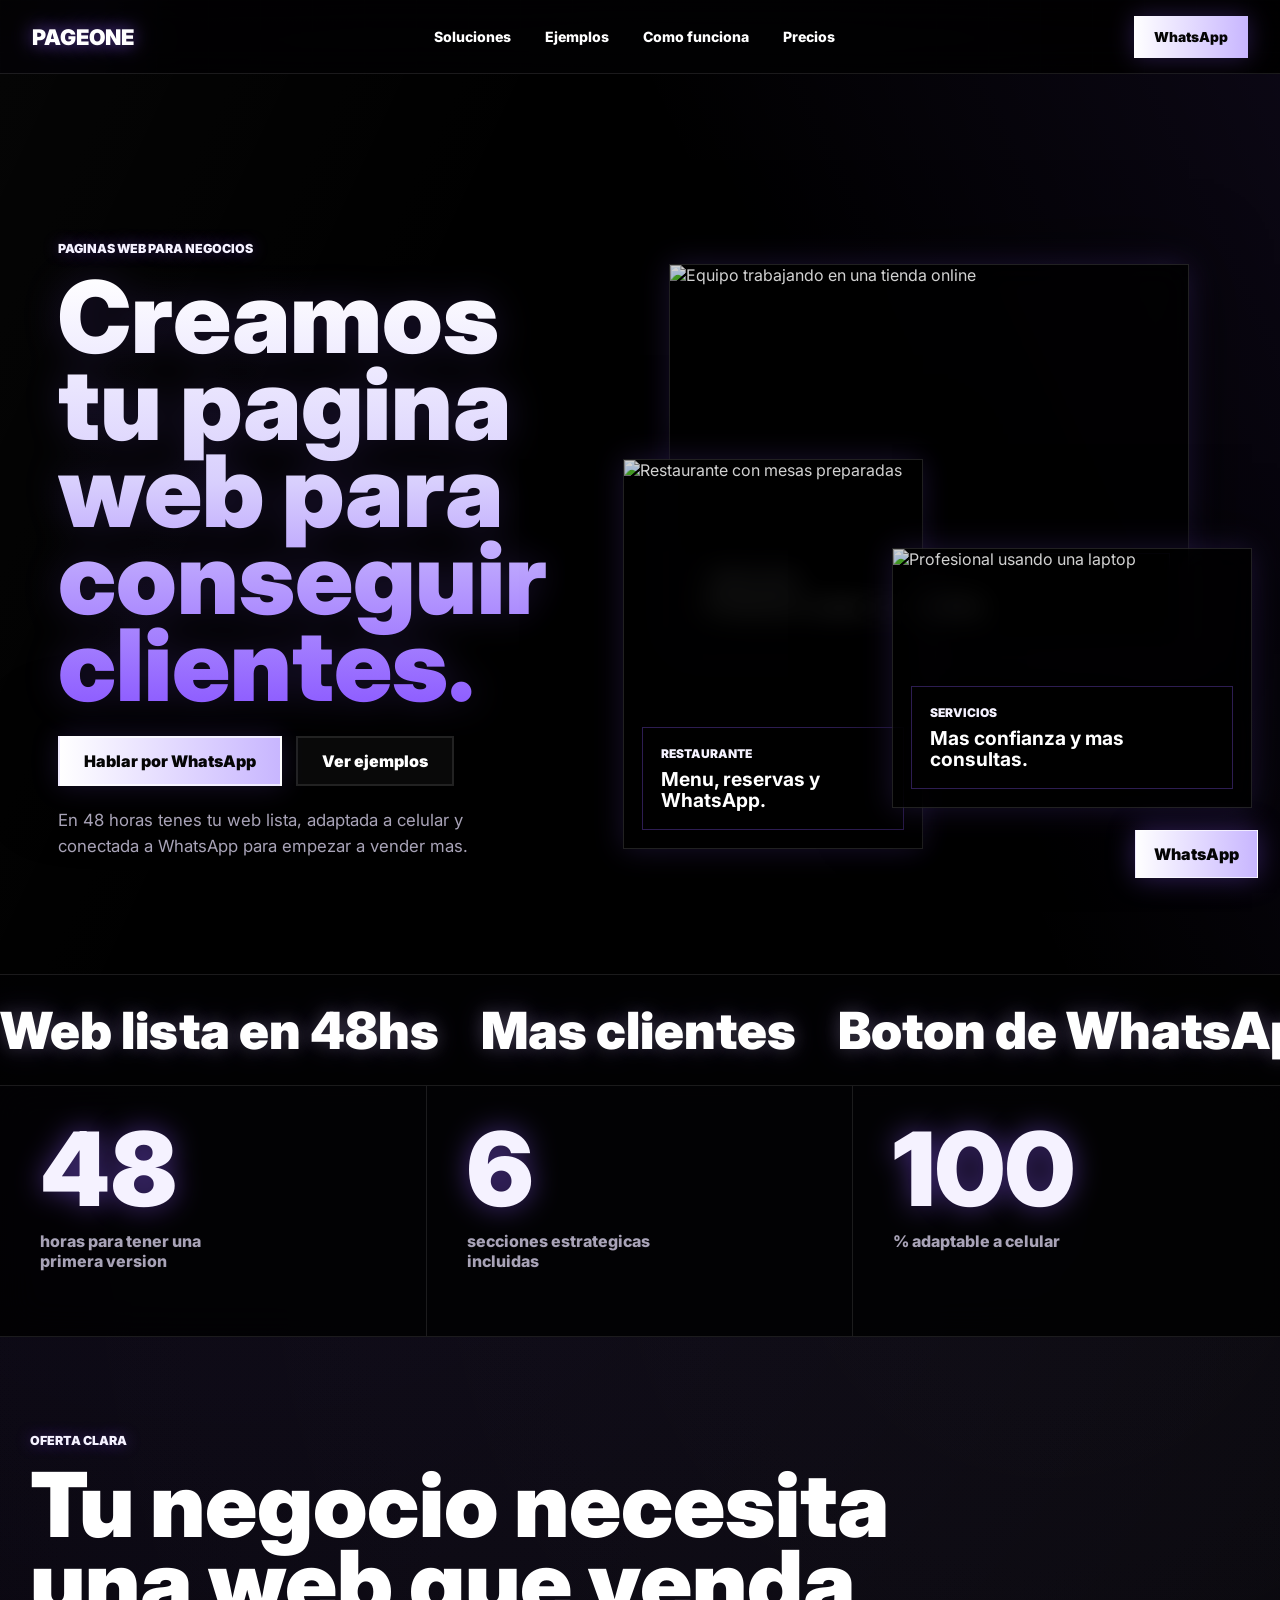
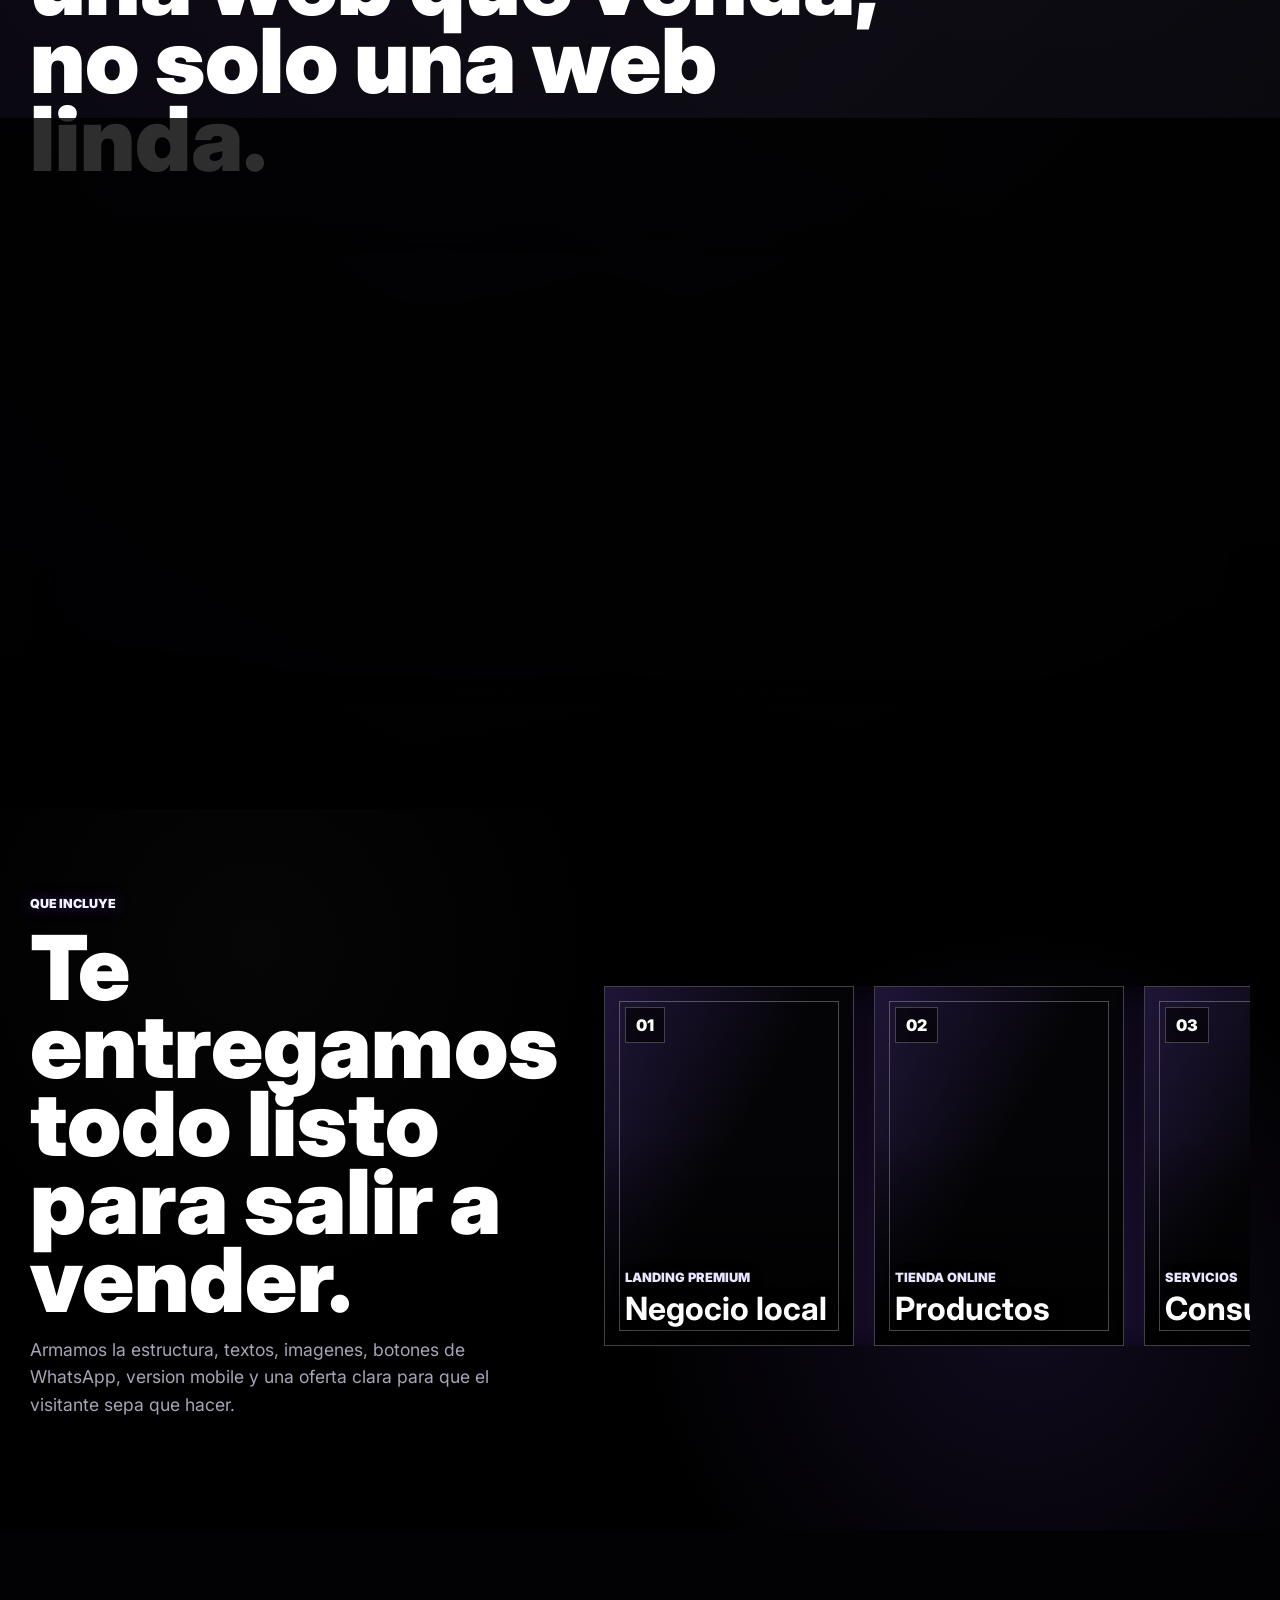
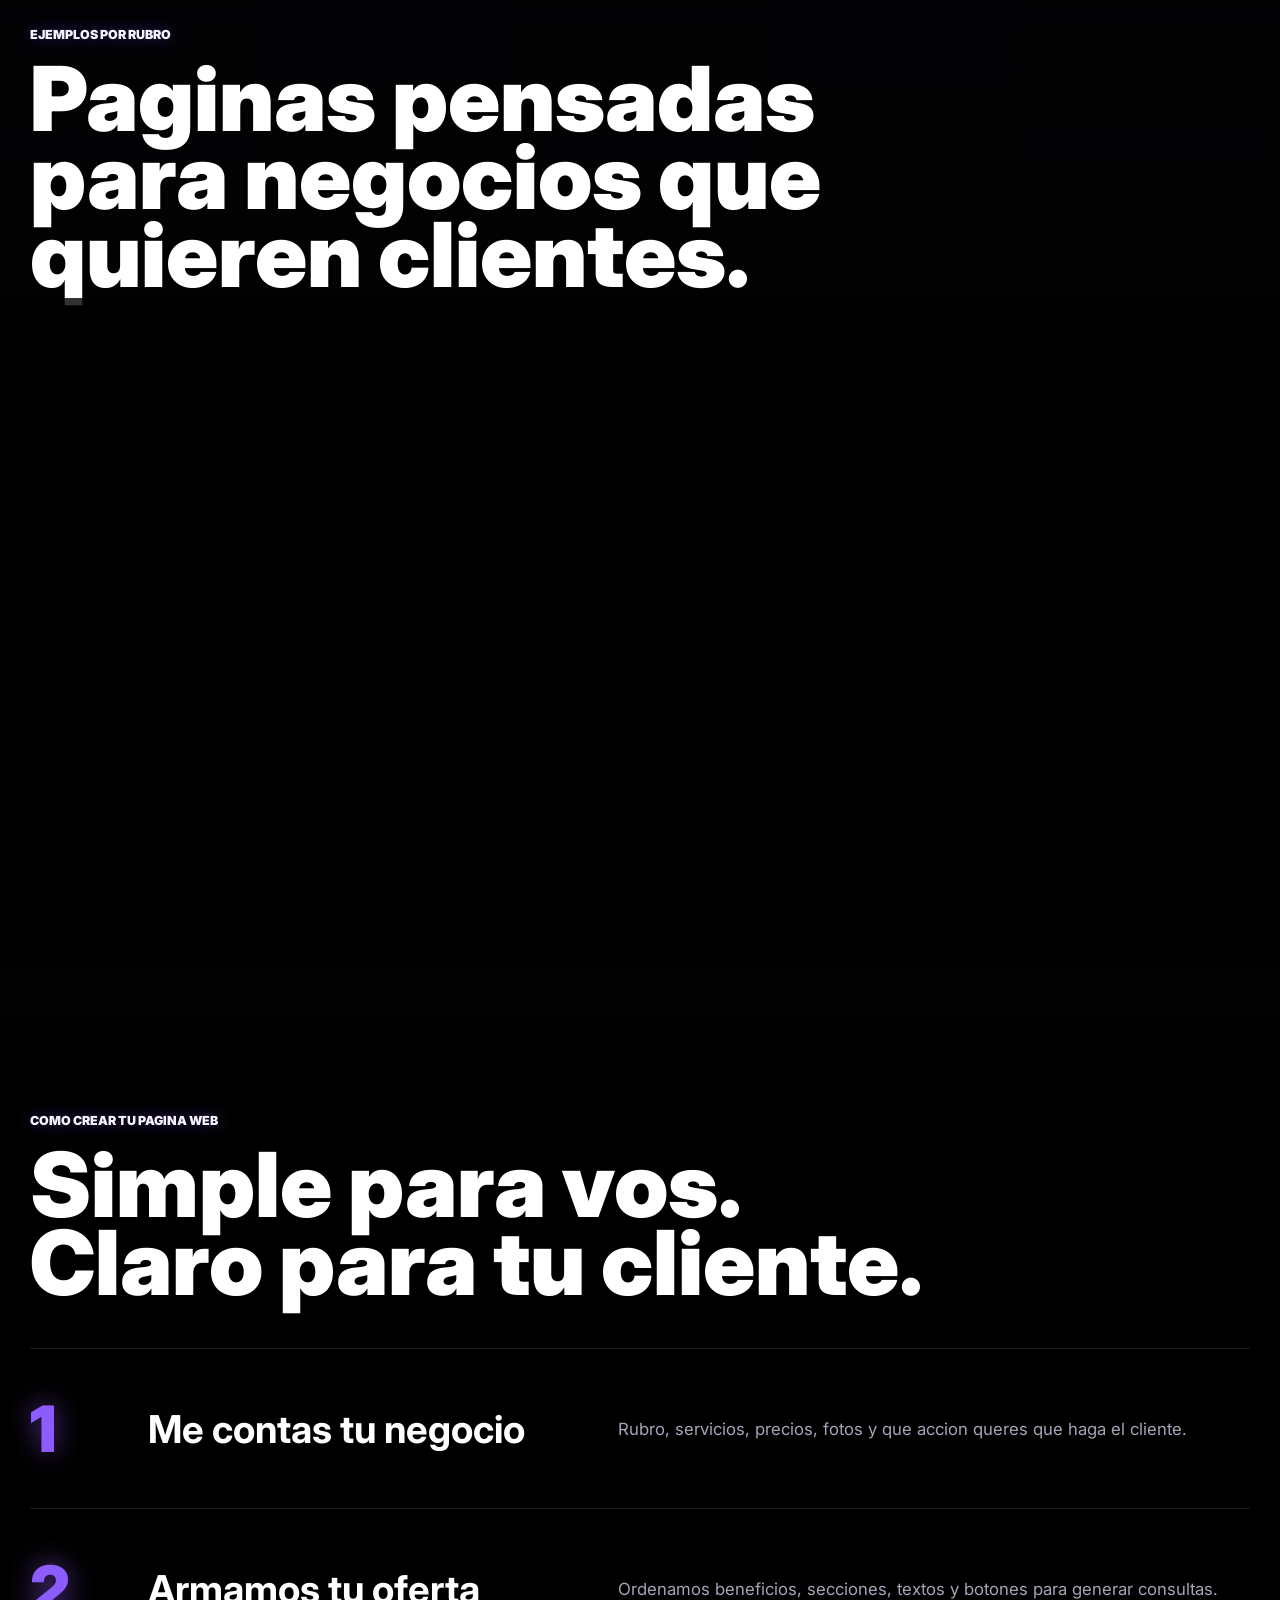
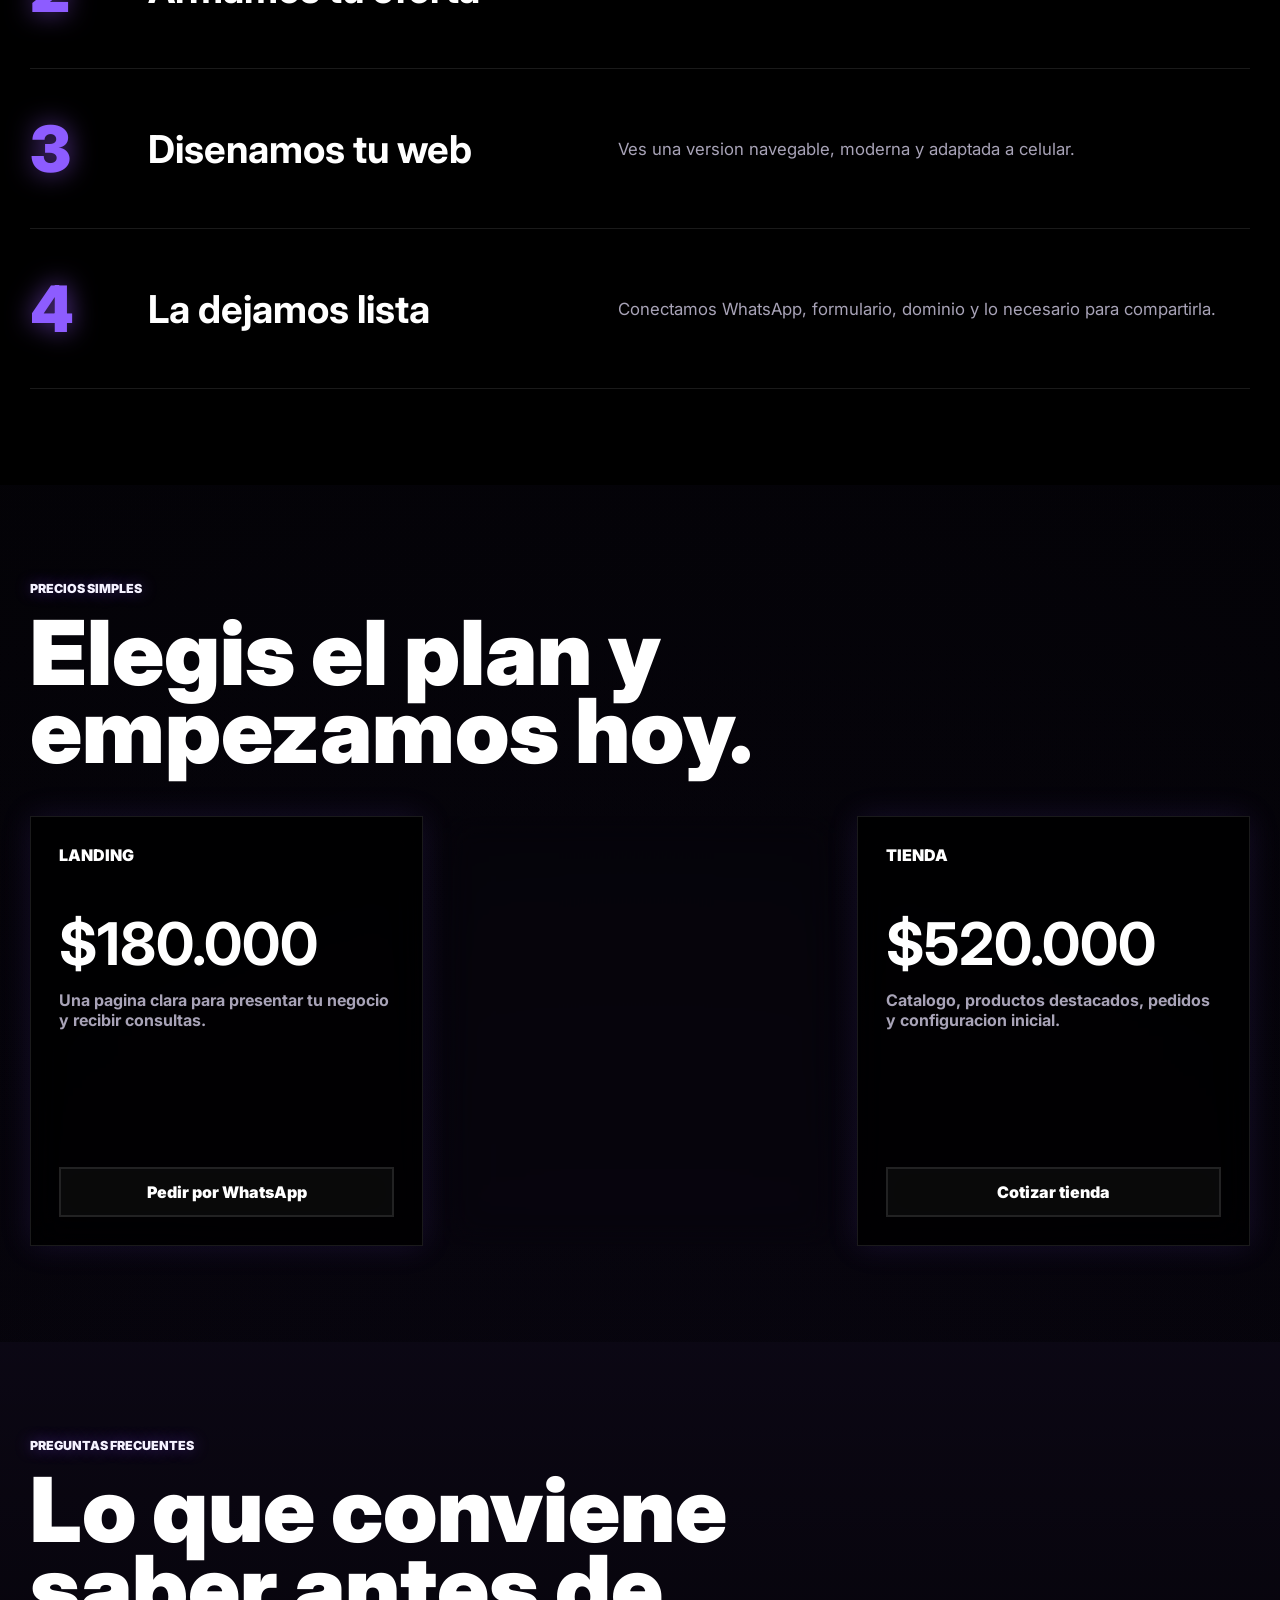
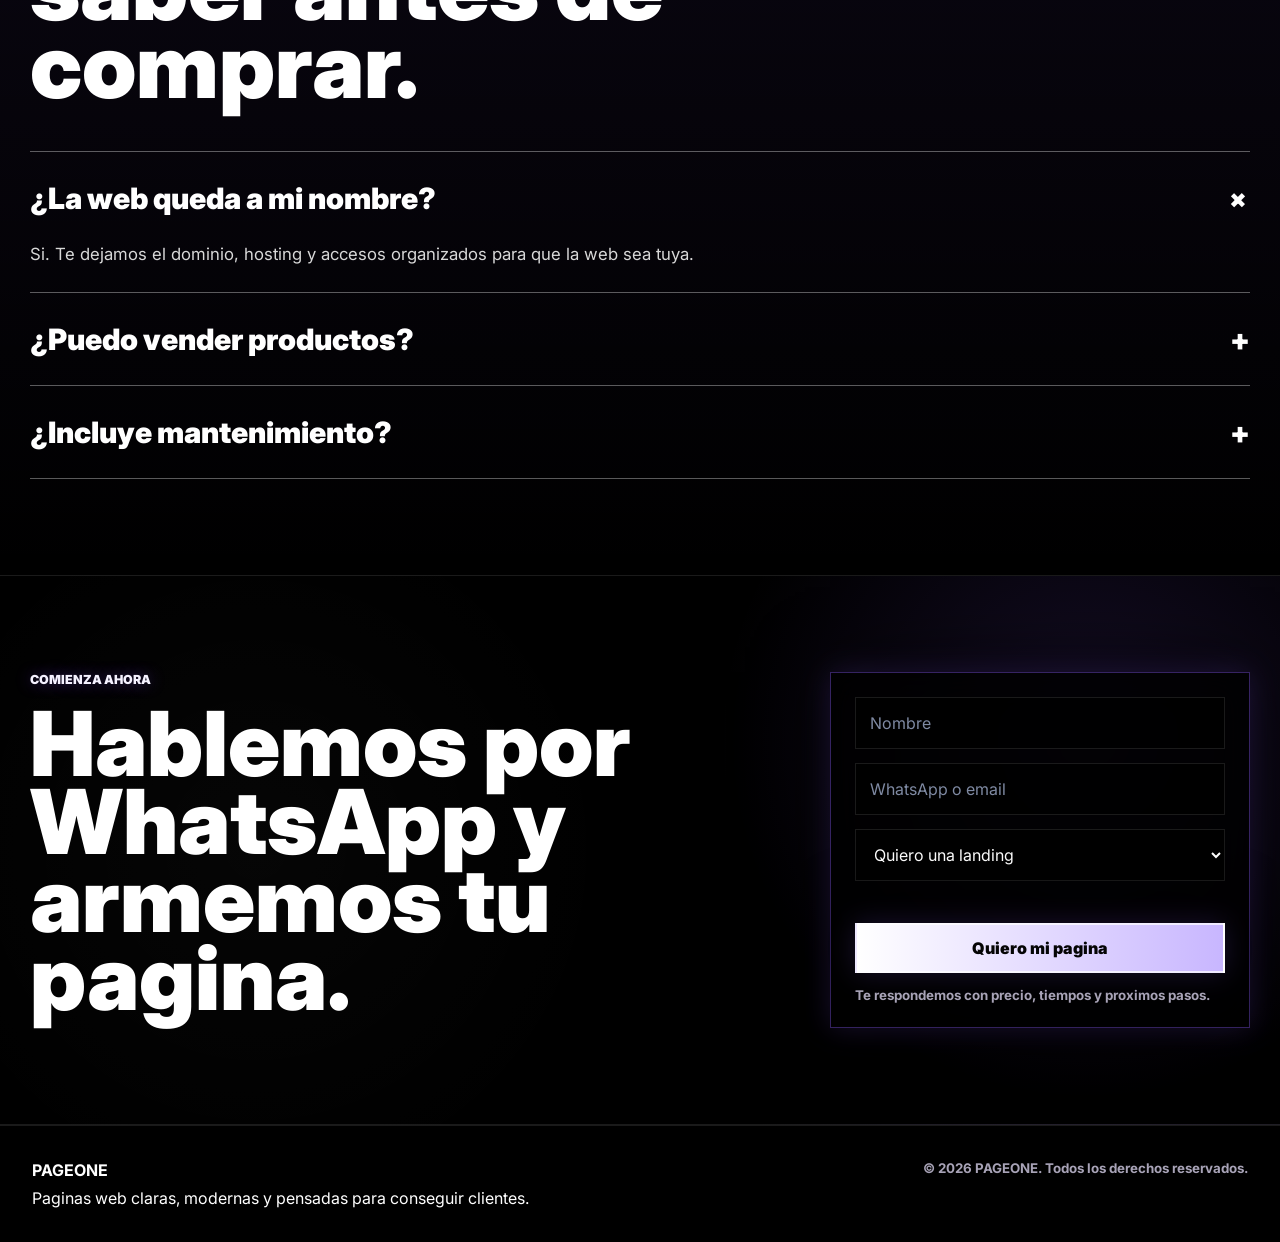
==== index.html @ 4de907ac "cambio a venta" ====
<!DOCTYPE html>
<html lang="es">
<head>
  <meta charset="UTF-8">
  <meta name="viewport" content="width=device-width, initial-scale=1.0">
  <title>PageOne | Compra tu página web</title>
  <meta name="description" content="Compra una página web profesional para tu negocio. Diseño, dominio, tienda online, reservas, SEO y soporte.">
  <link rel="preconnect" href="https://fonts.googleapis.com">
  <link rel="preconnect" href="https://fonts.gstatic.com" crossorigin>
  <link href="https://fonts.googleapis.com/css2?family=Inter:wght@400;500;600;700;800;900&display=swap" rel="stylesheet">
  <link rel="stylesheet" href="styles.css">
</head>
<body>
  <header class="topbar">
    <a class="brand" href="#inicio" aria-label="PageOne inicio">PAGEONE</a>
    <button class="menu-btn" type="button" aria-label="Abrir menu" aria-expanded="false">
      <span></span>
      <span></span>
    </button>
    <nav class="nav-menu" data-menu aria-label="Navegacion principal">
      <a href="#negocio">Soluciones</a>
      <a href="#plantillas">Ejemplos</a>
      <a href="#pasos">Como funciona</a>
      <a href="#precios">Precios</a>
    </nav>
    <a class="top-cta" href="#comprar">WhatsApp</a>
  </header>

  <main id="inicio">
    <section class="hero">
      <div class="hero-copy reveal">
        <p class="small-label">Paginas web para negocios</p>
        <h1>Creamos tu pagina web para conseguir clientes.</h1>
        <div class="hero-actions">
          <a class="button dark" href="#comprar">Hablar por WhatsApp</a>
          <a class="button light" href="#plantillas">Ver ejemplos</a>
        </div>
        <p class="microcopy">En 48 horas tenes tu web lista, adaptada a celular y conectada a WhatsApp para empezar a vender mas.</p>
      </div>

      <div class="hero-stage" aria-label="Ejemplos animados de paginas web">
        <div class="site-card site-card-a float-slow">
          <img src="https://images.unsplash.com/photo-1556761175-b413da4baf72?auto=format&fit=crop&w=900&q=80" alt="Equipo trabajando en una tienda online">
          <div class="site-overlay">
            <span>Tienda online</span>
            <strong>Productos, pagos y consultas.</strong>
          </div>
        </div>
        <div class="site-card site-card-b float-fast">
          <img src="https://images.unsplash.com/photo-1517248135467-4c7edcad34c4?auto=format&fit=crop&w=900&q=80" alt="Restaurante con mesas preparadas">
          <div class="site-overlay">
            <span>Restaurante</span>
            <strong>Menu, reservas y WhatsApp.</strong>
          </div>
        </div>
        <div class="site-card site-card-c float-mid">
          <img src="https://images.unsplash.com/photo-1573497491208-6b1acb260507?auto=format&fit=crop&w=900&q=80" alt="Profesional usando una laptop">
          <div class="site-overlay">
            <span>Servicios</span>
            <strong>Mas confianza y mas consultas.</strong>
          </div>
        </div>
      </div>
    </section>

    <section class="ticker" aria-label="Beneficios">
      <div class="ticker-track">
        <span>Web lista en 48hs</span>
        <span>Mas clientes</span>
        <span>Boton de WhatsApp</span>
        <span>WhatsApp integrado</span>
        <span>Adaptada a celular</span>
        <span>Sin complicaciones</span>
        <span>Web lista en 48hs</span>
        <span>Mas clientes</span>
        <span>Boton de WhatsApp</span>
        <span>Adaptada a celular</span>
      </div>
    </section>

    <section class="stats">
      <article class="reveal">
        <strong data-count="48">0</strong><span>horas para tener una primera version</span>
      </article>
      <article class="reveal">
        <strong data-count="6">0</strong><span>secciones estrategicas incluidas</span>
      </article>
      <article class="reveal">
        <strong data-count="100">0</strong><span>% adaptable a celular</span>
      </article>
    </section>

    <section class="business" id="negocio">
      <div class="section-title reveal">
        <p class="small-label">Oferta clara</p>
        <h2>Tu negocio necesita una web que venda, no solo una web linda.</h2>
      </div>

      <div class="business-layout">
        <div class="business-tabs reveal" role="tablist" aria-label="Tipos de paginas">
          <button class="active" type="button" data-tab="servicios">Mas consultas</button>
          <button type="button" data-tab="tienda">Vender online</button>
          <button type="button" data-tab="reservas">Tomar reservas</button>
          <button type="button" data-tab="portfolio">Mostrar trabajos</button>
          <button type="button" data-tab="blog">Generar confianza</button>
        </div>

        <article class="business-panel reveal" data-panel>
          <p class="panel-kicker">Mas consultas</p>
          <h3>Mostra lo que haces y lleva a tus clientes directo a WhatsApp.</h3>
          <p>Ideal para negocios locales, profesionales, estetica, servicios, cursos, tecnicos y marcas personales.</p>
          <a href="#comprar">Pedir mi pagina</a>
        </article>
      </div>
    </section>

    <section class="ai-block" id="plantillas">
      <div class="ai-copy reveal">
        <p class="small-label">Que incluye</p>
        <h2>Te entregamos todo listo para salir a vender.</h2>
        <p>Armamos la estructura, textos, imagenes, botones de WhatsApp, version mobile y una oferta clara para que el visitante sepa que hacer.</p>
      </div>
      <div class="template-carousel reveal" aria-label="Plantillas web">
        <div class="template-row">
          <article class="template web-a">
            <span>01</span>
            <div class="template-copy">
              <p>Landing premium</p>
              <h3>Negocio local</h3>
            </div>
          </article>
          <article class="template web-b">
            <span>02</span>
            <div class="template-copy">
              <p>Tienda online</p>
              <h3>Productos</h3>
            </div>
          </article>
          <article class="template web-c">
            <span>03</span>
            <div class="template-copy">
              <p>Servicios</p>
              <h3>Consultas</h3>
            </div>
          </article>
          <article class="template web-d">
            <span>04</span>
            <div class="template-copy">
              <p>Contenido</p>
              <h3>Confianza</h3>
            </div>
          </article>
        </div>
      </div>
    </section>

    <section class="made">
      <div class="section-title reveal">
        <p class="small-label">Ejemplos por rubro</p>
        <h2>Paginas pensadas para negocios que quieren clientes.</h2>
      </div>
      <div class="showcase-grid">
        <article class="showcase-card reveal">
          <img src="https://images.unsplash.com/photo-1519501025264-65ba15a82390?auto=format&fit=crop&w=900&q=80" alt="Local comercial para pagina web de negocio">
          <h3>Restaurante</h3>
          <p>Menu, ubicacion, reservas y WhatsApp.</p>
        </article>
        <article class="showcase-card reveal">
          <img src="https://images.unsplash.com/photo-1599351431202-1e0f0137899a?auto=format&fit=crop&w=900&q=80" alt="Barberia para pagina web de servicios">
          <h3>Barberia</h3>
          <p>Turnos, precios, trabajos y contacto directo.</p>
        </article>
        <article class="showcase-card reveal">
          <img src="https://images.unsplash.com/photo-1472851294608-062f824d29cc?auto=format&fit=crop&w=900&q=80" alt="Tienda online con productos">
          <h3>Tienda</h3>
          <p>Catalogo, productos destacados y pedidos.</p>
        </article>
      </div>
    </section>

    <section class="steps" id="pasos">
      <div class="section-title reveal">
        <p class="small-label">Como crear tu pagina web</p>
        <h2>Simple para vos. Claro para tu cliente.</h2>
      </div>
      <ol class="step-list">
        <li class="reveal">
          <span>1</span>
          <h3>Me contas tu negocio</h3>
          <p>Rubro, servicios, precios, fotos y que accion queres que haga el cliente.</p>
        </li>
        <li class="reveal">
          <span>2</span>
          <h3>Armamos tu oferta</h3>
          <p>Ordenamos beneficios, secciones, textos y botones para generar consultas.</p>
        </li>
        <li class="reveal">
          <span>3</span>
          <h3>Disenamos tu web</h3>
          <p>Ves una version navegable, moderna y adaptada a celular.</p>
        </li>
        <li class="reveal">
          <span>4</span>
          <h3>La dejamos lista</h3>
          <p>Conectamos WhatsApp, formulario, dominio y lo necesario para compartirla.</p>
        </li>
      </ol>
    </section>

    <section class="pricing" id="precios">
      <div class="section-title reveal">
        <p class="small-label">Precios simples</p>
        <h2>Elegis el plan y empezamos hoy.</h2>
      </div>
      <div class="price-grid">
        <article class="price-card reveal">
          <p>Landing</p>
          <h3>$180.000</h3>
          <span>Una pagina clara para presentar tu negocio y recibir consultas.</span>
          <a class="button light" href="#comprar">Pedir por WhatsApp</a>
        </article>
        <article class="price-card featured reveal">
          <p>Profesional</p>
          <h3>$320.000</h3>
          <span>Web completa para vender servicios, mostrar confianza y captar clientes.</span>
          <a class="button dark" href="#comprar">Quiero esta</a>
        </article>
        <article class="price-card reveal">
          <p>Tienda</p>
          <h3>$520.000</h3>
          <span>Catalogo, productos destacados, pedidos y configuracion inicial.</span>
          <a class="button light" href="#comprar">Cotizar tienda</a>
        </article>
      </div>
    </section>

    <section class="faq">
      <div class="section-title reveal">
        <p class="small-label">Preguntas frecuentes</p>
        <h2>Lo que conviene saber antes de comprar.</h2>
      </div>
      <div class="faq-list reveal">
        <article class="faq-item open">
          <button type="button" aria-expanded="true">¿La web queda a mi nombre?<span>+</span></button>
          <p>Si. Te dejamos el dominio, hosting y accesos organizados para que la web sea tuya.</p>
        </article>
        <article class="faq-item">
          <button type="button" aria-expanded="false">¿Puedo vender productos?<span>+</span></button>
          <p>Si. El paquete Tienda incluye catalogo, carrito, pagos y configuracion inicial.</p>
        </article>
        <article class="faq-item">
          <button type="button" aria-expanded="false">¿Incluye mantenimiento?<span>+</span></button>
          <p>Incluye soporte inicial. Tambien podemos sumar un plan mensual de cambios y mejoras.</p>
        </article>
      </div>
    </section>

    <section class="final-cta" id="comprar">
      <div class="reveal">
        <p class="small-label">Comienza ahora</p>
        <h2>Hablemos por WhatsApp y armemos tu pagina.</h2>
      </div>
      <form class="buy-form reveal">
        <input type="text" placeholder="Nombre" required>
        <input type="text" placeholder="WhatsApp o email" required>
        <select>
          <option>Quiero una landing</option>
          <option>Quiero una web profesional</option>
          <option>Quiero una tienda online</option>
        </select>
        <button class="button dark" type="submit">Quiero mi pagina</button>
        <small data-form-state>Te respondemos con precio, tiempos y proximos pasos.</small>
      </form>
    </section>
  </main>

  <footer class="footer">
    <div>
      <strong>PAGEONE</strong>
      <span>Paginas web claras, modernas y pensadas para conseguir clientes.</span>
    </div>
    <small>© 2026 PAGEONE. Todos los derechos reservados.</small>
  </footer>

  <a class="whatsapp-float" href="#comprar" aria-label="Hablar por WhatsApp">WhatsApp</a>

  <script src="script.js"></script>
</body>
</html>
---- styles.css ----
:root {
  --black: #050505;
  --white: #ffffff;
  --cream: #030307;
  --sand: #050509;
  --acid: #f5f2ff;
  --violet: #8d5cff;
  --violet-soft: #c8b6ff;
  --pink: #7f4cff;
  --green: #ffffff;
  --gray: #a8a3b7;
  --line: rgba(255, 255, 255, 0.10);
  --glass: rgba(255, 255, 255, 0.035);
  --glow: 0 0 28px rgba(141, 92, 255, 0.18), 0 0 70px rgba(0, 0, 0, 0.85);
}

* {
  box-sizing: border-box;
}

html {
  scroll-behavior: smooth;
}

body {
  margin: 0;
  font-family: "Inter", Arial, sans-serif;
  color: var(--white);
  background: var(--cream);
  background-image:
    radial-gradient(circle at 18% 12%, rgba(141, 92, 255, 0.09), transparent 28%),
    radial-gradient(circle at 82% 16%, rgba(255, 255, 255, 0.035), transparent 24%),
    radial-gradient(circle at 50% 88%, rgba(115, 71, 220, 0.08), transparent 32%),
    linear-gradient(180deg, #000000 0%, #020204 42%, #000000 100%);
  overflow-x: hidden;
}

body::before {
  content: "";
  position: fixed;
  inset: 0;
  z-index: -2;
  pointer-events: none;
  background-image:
    linear-gradient(rgba(255,255,255,.025) 1px, transparent 1px),
    linear-gradient(90deg, rgba(255,255,255,.025) 1px, transparent 1px);
  background-size: 52px 52px;
  mask-image: linear-gradient(to bottom, black, transparent 88%);
}

body::after {
  content: "";
  position: fixed;
  inset: 0;
  z-index: -1;
  pointer-events: none;
  background: linear-gradient(rgba(255,255,255,.025) 50%, transparent 50%);
  background-size: 100% 4px;
  mix-blend-mode: screen;
  opacity: 0.16;
}

body.menu-open {
  overflow: hidden;
}

a {
  color: inherit;
  text-decoration: none;
}

button,
input,
select {
  font: inherit;
}

.topbar {
  position: fixed;
  inset: 0 0 auto;
  z-index: 50;
  height: 74px;
  display: grid;
  grid-template-columns: auto 1fr auto;
  align-items: center;
  gap: 26px;
  padding: 0 32px;
  color: var(--white);
  background: rgba(0, 0, 0, 0.82);
  border-bottom: 1px solid var(--line);
  backdrop-filter: blur(22px);
}

.brand {
  font-size: 1.35rem;
  font-weight: 900;
  letter-spacing: 0;
  text-shadow: 0 0 18px rgba(141, 92, 255, 0.7);
}

.nav-menu {
  justify-self: center;
  display: flex;
  gap: 34px;
  font-size: 0.88rem;
  font-weight: 800;
}

.top-cta {
  display: grid;
  place-items: center;
  min-height: 42px;
  padding: 0 20px;
  color: var(--black);
  background: linear-gradient(90deg, var(--white), var(--violet-soft));
  font-size: 0.86rem;
  font-weight: 900;
  box-shadow: 0 0 24px rgba(141, 92, 255, 0.28);
}

.menu-btn {
  display: none;
  width: 42px;
  height: 42px;
  border: 1px solid rgba(255, 255, 255, 0.35);
  background: transparent;
}

.menu-btn span {
  display: block;
  width: 20px;
  height: 2px;
  margin: 5px auto;
  background: var(--white);
}

.hero {
  min-height: 100vh;
  padding: 112px 28px 60px;
  display: grid;
  grid-template-columns: 0.95fr 1.05fr;
  align-items: center;
  gap: 26px;
  overflow: hidden;
  background:
    linear-gradient(115deg, rgba(255, 255, 255, 0.018), transparent 34%),
    linear-gradient(245deg, rgba(141, 92, 255, 0.08), transparent 38%),
    #000000;
}

.hero-copy {
  padding-left: max(0px, calc((100vw - 1220px) / 2));
}

.small-label {
  margin: 0 0 18px;
  font-size: 0.78rem;
  font-weight: 900;
  letter-spacing: 0;
  text-transform: uppercase;
  color: var(--acid);
  text-shadow: 0 0 16px rgba(141, 92, 255, 0.46);
}

.hero h1,
.section-title h2,
.ai-copy h2,
.final-cta h2 {
  margin: 0;
  font-weight: 900;
  letter-spacing: 0;
  line-height: 0.87;
}

.hero h1 {
  max-width: 860px;
  font-size: clamp(3.5rem, 7.8vw, 8.7rem);
  background: linear-gradient(180deg, #ffffff 0%, #d8cffd 48%, #8d5cff 100%);
  -webkit-background-clip: text;
  background-clip: text;
  color: transparent;
  filter: drop-shadow(0 0 18px rgba(141, 92, 255, 0.18));
}

.hero-actions {
  display: flex;
  flex-wrap: wrap;
  gap: 14px;
  margin-top: 28px;
}

.hero-actions .button {
  margin-top: 0;
}

.button {
  display: inline-grid;
  place-items: center;
  min-height: 50px;
  margin-top: 28px;
  padding: 0 24px;
  border: 2px solid var(--black);
  font-weight: 900;
  transition: transform 0.25s ease, box-shadow 0.25s ease;
}

.button.dark {
  color: var(--black);
  background: linear-gradient(90deg, var(--white), var(--violet-soft));
  border-color: rgba(255,255,255,.7);
  box-shadow: var(--glow);
}

.button.light {
  color: var(--white);
  background: rgba(255, 255, 255, 0.035);
  border-color: var(--line);
  backdrop-filter: blur(14px);
}

.button:hover {
  transform: translateY(-3px);
  box-shadow: 0 0 36px rgba(141, 92, 255, 0.52), 0 0 90px rgba(255, 255, 255, 0.12);
}

.microcopy {
  max-width: 450px;
  margin: 22px 0 0;
  color: var(--gray);
  font-size: 1.05rem;
  line-height: 1.5;
}

.hero-stage {
  position: relative;
  min-height: 680px;
}

.site-card {
  position: absolute;
  overflow: hidden;
  background: rgba(0, 0, 0, 0.78);
  border: 1px solid rgba(255, 255, 255, 0.13);
  box-shadow: var(--glow);
  backdrop-filter: blur(14px);
}

.site-card::before {
  content: "";
  position: absolute;
  inset: 0;
  z-index: 1;
  pointer-events: none;
  background:
    linear-gradient(120deg, transparent 0 38%, rgba(141, 92, 255, 0.22) 45%, transparent 54%),
    linear-gradient(to bottom, transparent, rgba(0, 0, 0, 0.2));
  transform: translateX(-120%);
  animation: scanner 4.4s ease-in-out infinite;
}

.site-card img {
  display: block;
  width: 100%;
  height: 100%;
  object-fit: cover;
  filter: saturate(1.08) contrast(1.12) brightness(0.82);
}

.site-card-a {
  width: min(48vw, 520px);
  height: 390px;
  right: 10%;
  top: 8%;
}

.site-card-b {
  width: 300px;
  height: 390px;
  left: 0;
  bottom: 6%;
}

.site-card-c {
  width: 360px;
  height: 260px;
  right: 0;
  bottom: 12%;
}

.site-overlay {
  position: absolute;
  inset: auto 18px 18px;
  padding: 18px;
  z-index: 2;
  color: var(--white);
  background: rgba(0, 0, 0, 0.74);
  border: 1px solid rgba(141, 92, 255, 0.32);
  backdrop-filter: blur(14px);
}

.site-overlay span,
.site-overlay strong {
  display: block;
}

.site-overlay span {
  margin-bottom: 8px;
  color: var(--acid);
  font-size: 0.75rem;
  font-weight: 900;
  text-transform: uppercase;
}

@keyframes scanner {
  0%, 35% { transform: translateX(-125%); }
  70%, 100% { transform: translateX(125%); }
}

.site-overlay strong {
  font-size: 1.2rem;
  line-height: 1.1;
}

.float-slow {
  animation: floatY 6.5s ease-in-out infinite;
}

.float-fast {
  animation: floatY 4.8s ease-in-out infinite reverse;
}

.float-mid {
  animation: floatY 5.8s ease-in-out infinite;
}

@keyframes floatY {
  0%, 100% { transform: translateY(0) rotate(-1deg); }
  50% { transform: translateY(-22px) rotate(1.2deg); }
}

.ticker {
  overflow: hidden;
  border-block: 1px solid var(--line);
  background: rgba(0, 0, 0, 0.9);
  color: var(--white);
}

.ticker-track {
  width: max-content;
  display: flex;
  gap: 42px;
  padding: 24px 0;
  animation: marquee 22s linear infinite;
}

.ticker span {
  font-size: clamp(1.5rem, 4vw, 4.8rem);
  font-weight: 900;
  white-space: nowrap;
  color: var(--white);
  -webkit-text-stroke: 0;
  text-shadow: 0 0 18px rgba(255, 255, 255, 0.18), 0 0 30px rgba(141, 92, 255, 0.18);
}

@keyframes marquee {
  from { transform: translateX(0); }
  to { transform: translateX(-50%); }
}

.stats {
  display: grid;
  grid-template-columns: repeat(3, 1fr);
  border-bottom: 1px solid var(--line);
  background: rgba(0, 0, 0, 0.82);
  backdrop-filter: blur(18px);
}

.stats article {
  min-height: 250px;
  padding: 40px;
  border-right: 1px solid var(--line);
}

.stats article:last-child {
  border-right: 0;
}

.stats strong {
  display: block;
  font-size: clamp(4rem, 8vw, 8rem);
  font-weight: 900;
  line-height: 0.85;
  color: var(--acid);
  text-shadow: 0 0 28px rgba(141, 92, 255, 0.48);
}

.stats span {
  display: block;
  max-width: 210px;
  margin-top: 18px;
  color: var(--gray);
  font-weight: 800;
}

.business,
.made,
.steps,
.pricing,
.faq,
.ai-block,
.final-cta {
  padding: 96px max(24px, calc((100vw - 1220px) / 2));
}

.section-title {
  max-width: 900px;
  margin-bottom: 46px;
}

.section-title h2,
.ai-copy h2,
.final-cta h2 {
  font-size: clamp(3.2rem, 7vw, 7.4rem);
}

.business-layout {
  display: grid;
  grid-template-columns: 0.42fr 0.58fr;
  min-height: 480px;
  border: 1px solid var(--line);
  background: rgba(0, 0, 0, 0.82);
  box-shadow: var(--glow);
  backdrop-filter: blur(16px);
}

.business-tabs {
  display: grid;
  align-content: stretch;
  border-right: 1px solid var(--line);
}

.business-tabs button {
  min-height: 88px;
  padding: 0 26px;
  border: 0;
  border-bottom: 1px solid var(--line);
  background: rgba(0, 0, 0, 0.72);
  color: var(--white);
  text-align: left;
  font-size: clamp(1.25rem, 2.5vw, 2.2rem);
  font-weight: 900;
  cursor: pointer;
}

.business-tabs button:last-child {
  border-bottom: 0;
}

.business-tabs button.active {
  background: linear-gradient(90deg, rgba(255, 255, 255, 0.12), rgba(141, 92, 255, 0.24));
  color: var(--acid);
}

.business-panel {
  display: grid;
  align-content: end;
  padding: 42px;
  background:
    linear-gradient(90deg, rgba(0,0,0,.9), rgba(12,8,24,.48)),
    url("https://images.unsplash.com/photo-1497366754035-f200968a6e72?auto=format&fit=crop&w=1200&q=80") center/cover;
  color: var(--white);
}

.panel-kicker {
  margin: 0 0 16px;
  color: var(--acid);
  font-weight: 900;
  text-transform: uppercase;
}

.business-panel h3 {
  max-width: 620px;
  margin: 0;
  font-size: clamp(2rem, 4vw, 4.8rem);
  line-height: 0.95;
}

.business-panel p:not(.panel-kicker) {
  max-width: 560px;
  margin: 20px 0 0;
  color: #c8d3e8;
  font-size: 1.08rem;
}

.business-panel a {
  width: fit-content;
  margin-top: 28px;
  color: var(--acid);
  font-weight: 900;
}

.ai-block {
  display: grid;
  grid-template-columns: 0.62fr 1fr;
  gap: 46px;
  align-items: center;
  background:
    radial-gradient(circle at 20% 20%, rgba(255, 255, 255, 0.025), transparent 30%),
    radial-gradient(circle at 80% 70%, rgba(141, 92, 255, 0.12), transparent 34%),
    #000000;
  color: var(--white);
}

.ai-copy p:not(.small-label) {
  max-width: 550px;
  color: var(--gray);
  font-size: 1.1rem;
  line-height: 1.55;
}

.template-carousel {
  overflow: hidden;
}

.template-row {
  display: flex;
  gap: 20px;
  width: max-content;
  animation: slideCards 18s ease-in-out infinite alternate;
}

@keyframes slideCards {
  from { transform: translateX(0); }
  to { transform: translateX(-280px); }
}

.template {
  position: relative;
  overflow: hidden;
  width: 250px;
  height: 360px;
  display: grid;
  align-content: space-between;
  padding: 20px;
  border: 1px solid rgba(255,255,255,.24);
  color: var(--white);
  background-color: #050508;
  background-size: cover;
  background-position: center;
  box-shadow: 0 0 28px rgba(141,92,255,.16);
}

.template::before {
  content: "";
  position: absolute;
  inset: 0;
  background:
    linear-gradient(180deg, rgba(0,0,0,.28) 0%, rgba(0,0,0,.16) 42%, rgba(0,0,0,.9) 100%),
    linear-gradient(120deg, rgba(141,92,255,.28), transparent 48%);
  z-index: 0;
}

.template::after {
  content: "";
  position: absolute;
  inset: 14px;
  border: 1px solid rgba(255,255,255,.28);
  z-index: 1;
  pointer-events: none;
}

.template span {
  position: relative;
  z-index: 2;
  width: fit-content;
  padding: 7px 10px;
  color: var(--white);
  background: rgba(0,0,0,.58);
  border: 1px solid rgba(255,255,255,.24);
  font-weight: 900;
  text-shadow: 0 1px 12px rgba(0,0,0,.9);
}

.template-copy {
  position: relative;
  z-index: 2;
}

.template-copy p {
  margin: 0 0 8px;
  color: #e9e4ff;
  font-size: 0.8rem;
  font-weight: 900;
  text-transform: uppercase;
  text-shadow: 0 1px 12px rgba(0,0,0,.95);
}

.template h3 {
  margin: 0;
  font-size: 2rem;
  color: var(--white);
  line-height: 1;
  text-shadow: 0 2px 16px rgba(0,0,0,1);
}

.web-a {
  background-image: url("https://images.unsplash.com/photo-1497215728101-856f4ea42174?auto=format&fit=crop&w=700&q=80");
}

.web-b {
  background-image: url("https://images.unsplash.com/photo-1472851294608-062f824d29cc?auto=format&fit=crop&w=700&q=80");
}

.web-c {
  background-image: url("https://images.unsplash.com/photo-1497366754035-f200968a6e72?auto=format&fit=crop&w=700&q=80");
}

.web-d {
  background-image: url("https://images.unsplash.com/photo-1499750310107-5fef28a66643?auto=format&fit=crop&w=700&q=80");
}

.showcase-grid {
  display: grid;
  grid-template-columns: repeat(3, 1fr);
  gap: 22px;
}

.showcase-card {
  background: rgba(0,0,0,.8);
  border: 1px solid var(--line);
  box-shadow: 0 0 28px rgba(141,92,255,.14);
  backdrop-filter: blur(14px);
}

.showcase-card img {
  display: block;
  width: 100%;
  aspect-ratio: 4 / 5;
  object-fit: cover;
  filter: saturate(1.05) contrast(1.12) brightness(0.72);
}

.showcase-card h3 {
  margin: 0;
  padding: 18px 18px 4px;
  font-size: 1.4rem;
}

.showcase-card p {
  margin: 0;
  padding: 0 18px 20px;
  color: var(--gray);
  font-weight: 700;
  line-height: 1.4;
}

.steps {
  background: #000000;
}

.step-list {
  margin: 0;
  padding: 0;
  list-style: none;
  border-top: 1px solid var(--line);
}

.step-list li {
  display: grid;
  grid-template-columns: 90px 0.7fr 1fr;
  gap: 28px;
  align-items: center;
  min-height: 160px;
  border-bottom: 1px solid var(--line);
}

.step-list span {
  font-size: 4rem;
  font-weight: 900;
  color: var(--violet);
  text-shadow: 0 0 26px rgba(155, 92, 255, 0.58);
}

.step-list h3 {
  margin: 0;
  font-size: clamp(1.8rem, 3vw, 3.2rem);
}

.step-list p {
  margin: 0;
  color: var(--gray);
  font-size: 1.05rem;
}

.price-grid {
  display: grid;
  grid-template-columns: repeat(3, 1fr);
  gap: 20px;
}

.price-card {
  min-height: 430px;
  display: flex;
  flex-direction: column;
  padding: 28px;
  border: 1px solid var(--line);
  background: rgba(0,0,0,.82);
  box-shadow: 0 0 30px rgba(141,92,255,.13);
  backdrop-filter: blur(18px);
}

.price-card.featured {
  background: linear-gradient(155deg, rgba(0,0,0,.82), rgba(141,92,255,.16));
  border-color: rgba(141,92,255,.62);
}

.price-card p {
  margin: 0 0 52px;
  font-weight: 900;
  text-transform: uppercase;
}

.price-card h3 {
  margin: 0;
  font-size: clamp(2.4rem, 4.6vw, 4.8rem);
  line-height: 0.9;
}

.price-card span {
  display: block;
  margin: 20px 0 0;
  color: var(--gray);
  font-weight: 700;
}

.price-card .button {
  margin-top: auto;
}

.faq {
  background:
    linear-gradient(180deg, rgba(141,92,255,.08), transparent),
    #000000;
  color: var(--white);
}

.faq .small-label {
  color: var(--acid);
}

.faq-list {
  border-top: 1px solid rgba(255, 255, 255, 0.35);
}

.faq-item {
  border-bottom: 1px solid rgba(255, 255, 255, 0.35);
}

.faq-item button {
  width: 100%;
  display: flex;
  justify-content: space-between;
  gap: 20px;
  padding: 28px 0;
  border: 0;
  color: var(--white);
  background: transparent;
  text-align: left;
  font-size: clamp(1.3rem, 2.3vw, 2.4rem);
  font-weight: 900;
  cursor: pointer;
}

.faq-item p {
  display: none;
  max-width: 780px;
  margin: 0;
  padding: 0 0 28px;
  color: #d8d8d8;
  font-size: 1.05rem;
}

.faq-item.open p {
  display: block;
}

.faq-item.open span {
  transform: rotate(45deg);
}

.final-cta {
  display: grid;
  grid-template-columns: 1fr 420px;
  gap: 42px;
  background:
    radial-gradient(circle at 20% 50%, rgba(255,255,255,.025), transparent 34%),
    radial-gradient(circle at 85% 30%, rgba(141,92,255,.15), transparent 32%),
    #000000;
  border-top: 1px solid var(--line);
  border-bottom: 1px solid var(--line);
}

.final-cta h2 {
  max-width: 820px;
}

.buy-form {
  display: grid;
  gap: 14px;
  padding: 24px;
  border: 1px solid rgba(141,92,255,.38);
  background: rgba(0,0,0,.84);
  box-shadow: var(--glow);
  backdrop-filter: blur(18px);
}

.buy-form input,
.buy-form select {
  min-height: 52px;
  padding: 0 14px;
  border: 1px solid var(--line);
  background: rgba(0,0,0,.82);
  color: var(--white);
}

.buy-form input::placeholder {
  color: #7f8aa3;
}

.buy-form small {
  color: var(--gray);
  font-weight: 700;
}

.footer {
  display: flex;
  justify-content: space-between;
  gap: 20px;
  padding: 34px 32px;
  color: var(--white);
  background: #000000;
  border-top: 1px solid var(--line);
}

.footer div {
  display: grid;
  gap: 8px;
}

.footer small {
  color: var(--gray);
  font-weight: 700;
}

.reveal {
  opacity: 0;
  transform: translateY(34px);
  transition: opacity 0.8s ease, transform 0.8s ease;
}

.reveal.in-view {
  opacity: 1;
  transform: translateY(0);
}

.pointer-glow {
  position: fixed;
  left: -180px;
  top: -180px;
  z-index: 0;
  width: 360px;
  height: 360px;
  pointer-events: none;
  border-radius: 50%;
  background: radial-gradient(circle, rgba(255, 255, 255, 0.035), rgba(141, 92, 255, 0.10) 38%, transparent 68%);
  mix-blend-mode: screen;
  transition: transform 0.12s ease-out;
}

.whatsapp-float {
  position: fixed;
  right: 22px;
  bottom: 22px;
  z-index: 60;
  display: grid;
  place-items: center;
  min-height: 48px;
  padding: 0 18px;
  color: var(--black);
  background: linear-gradient(90deg, var(--white), var(--violet-soft));
  border: 1px solid rgba(255,255,255,.7);
  box-shadow: 0 0 28px rgba(141, 92, 255, 0.34);
  font-weight: 900;
  transition: transform 0.2s ease, box-shadow 0.2s ease;
}

.whatsapp-float:hover {
  transform: translateY(-3px);
  box-shadow: 0 0 40px rgba(141, 92, 255, 0.55);
}

.topbar,
main,
.footer {
  position: relative;
  z-index: 1;
}

@media (prefers-reduced-motion: reduce) {
  *,
  *::before,
  *::after {
    animation-duration: 0.01ms !important;
    animation-iteration-count: 1 !important;
    scroll-behavior: auto !important;
    transition-duration: 0.01ms !important;
  }
}

@media (max-width: 980px) {
  .topbar {
    grid-template-columns: auto auto;
    padding: 0 20px;
  }

  .menu-btn {
    display: block;
    justify-self: end;
  }

  .top-cta {
    display: none;
  }

  .nav-menu {
    position: fixed;
    inset: 74px 0 auto;
    display: none;
    padding: 24px;
    background: var(--black);
  }

  .nav-menu.open {
    display: grid;
  }

  .hero,
  .business-layout,
  .ai-block,
  .final-cta {
    grid-template-columns: 1fr;
  }

  .hero {
    padding-top: 116px;
  }

  .hero-stage {
    min-height: 560px;
  }

  .site-card-a {
    width: 68vw;
  }

  .business-tabs {
    border-right: 0;
    border-bottom: 2px solid var(--black);
  }

  .showcase-grid,
  .price-grid,
  .stats {
    grid-template-columns: 1fr;
  }

  .stats article {
    border-right: 0;
    border-bottom: 2px solid var(--black);
  }

  .stats article:last-child {
    border-bottom: 0;
  }
}

@media (max-width: 660px) {
  .hero {
    padding-inline: 18px;
  }

  .hero h1 {
    font-size: clamp(3.2rem, 16vw, 5.8rem);
  }

  .hero-stage {
    min-height: 500px;
  }

  .site-card-a {
    width: 86vw;
    height: 280px;
    right: 0;
  }

  .site-card-b {
    width: 210px;
    height: 290px;
    left: 0;
  }

  .site-card-c {
    width: 230px;
    height: 190px;
  }

  .business,
  .made,
  .steps,
  .pricing,
  .faq,
  .ai-block,
  .final-cta {
    padding: 72px 18px;
  }

  .section-title h2,
  .ai-copy h2,
  .final-cta h2 {
    font-size: clamp(3rem, 14vw, 5rem);
  }

  .business-panel {
    min-height: 440px;
    padding: 24px;
  }

  .step-list li {
    grid-template-columns: 1fr;
    gap: 12px;
    padding: 24px 0;
  }

  .footer {
    flex-direction: column;
    padding-inline: 18px;
  }

  .whatsapp-float {
    right: 14px;
    bottom: 14px;
  }
}
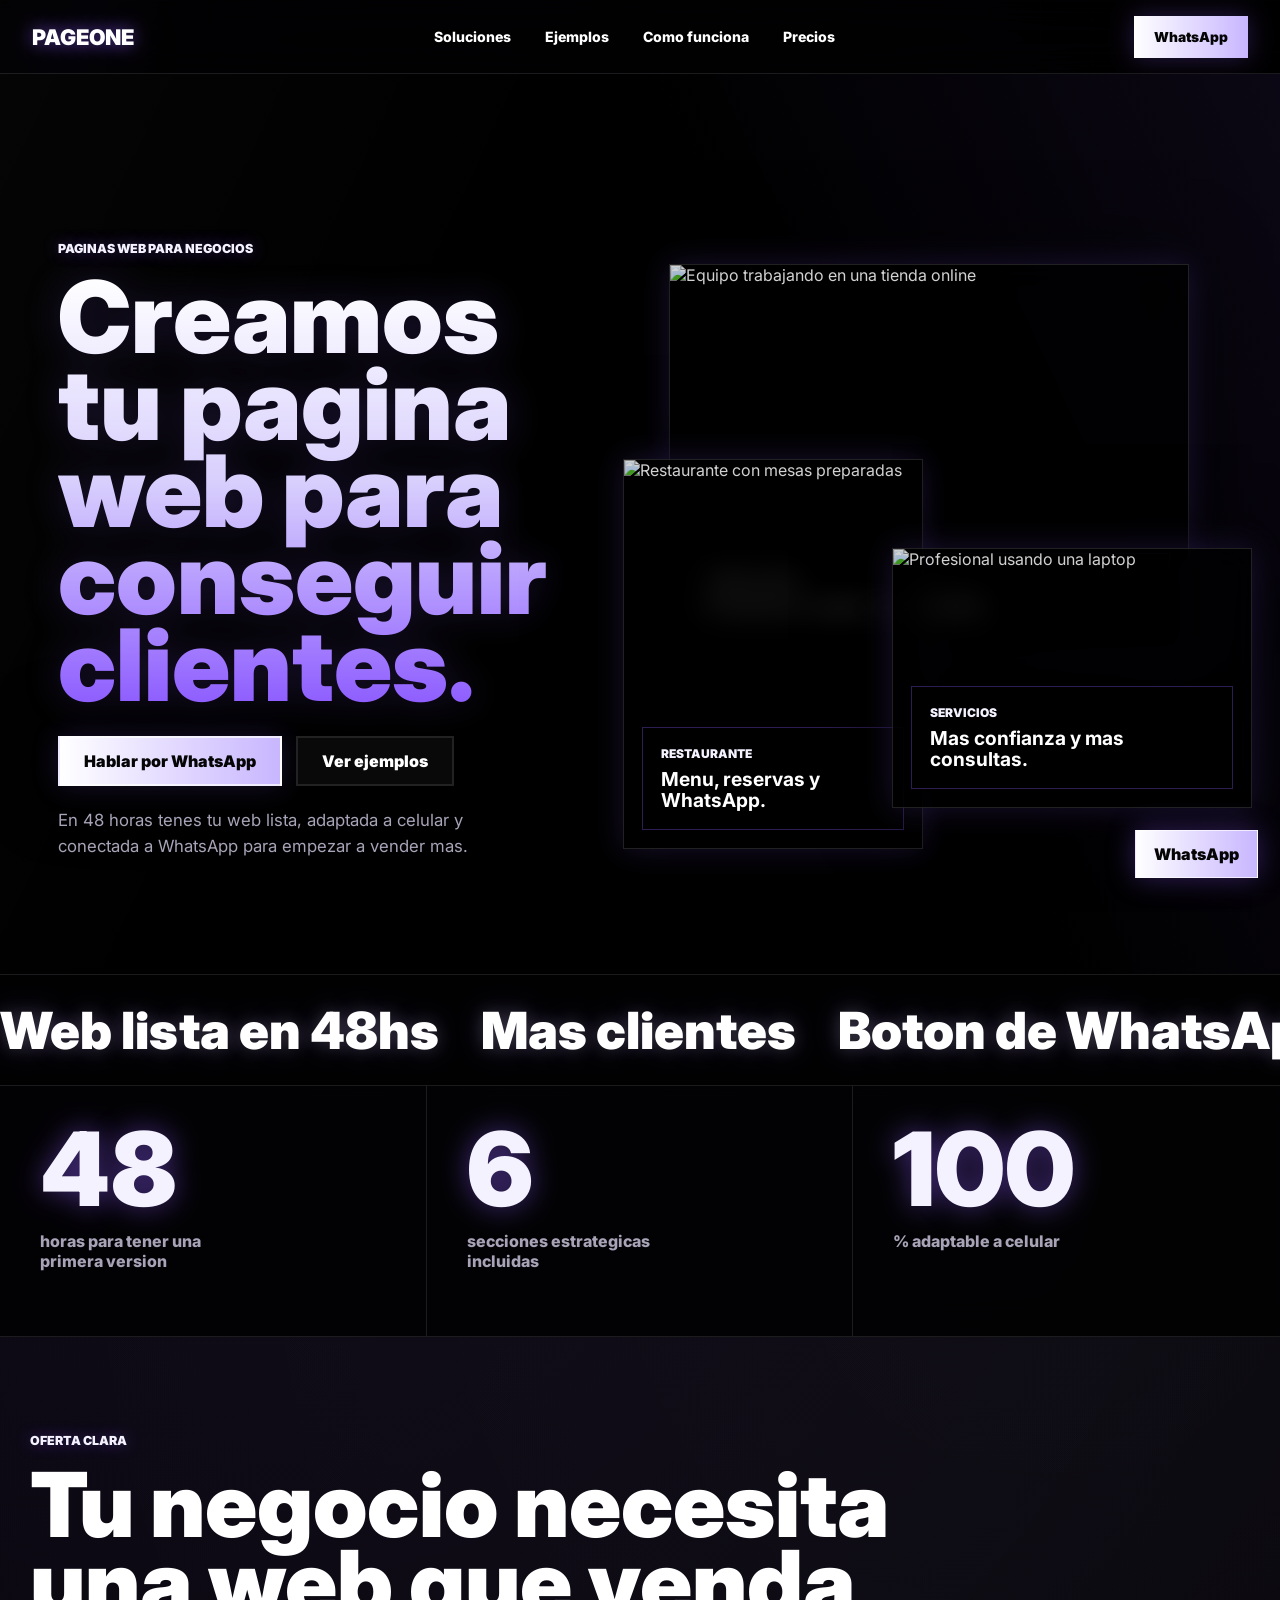
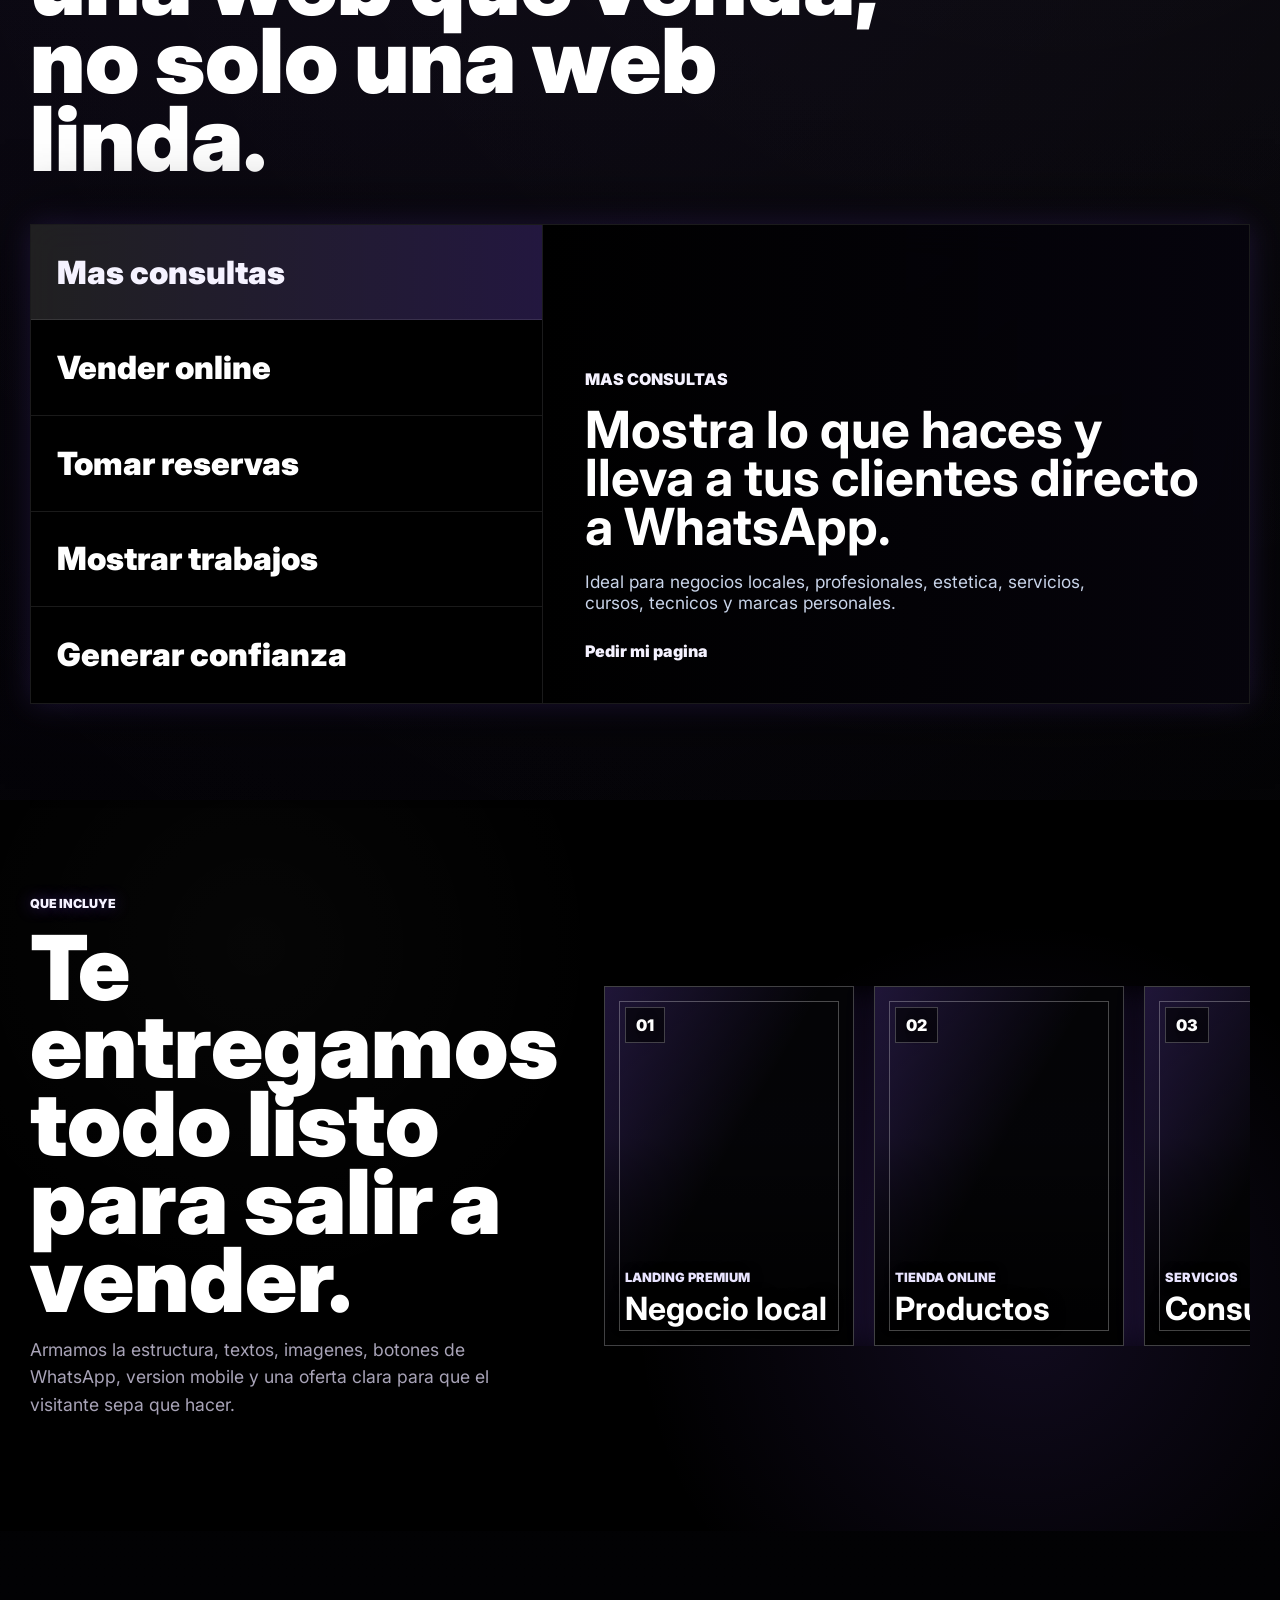
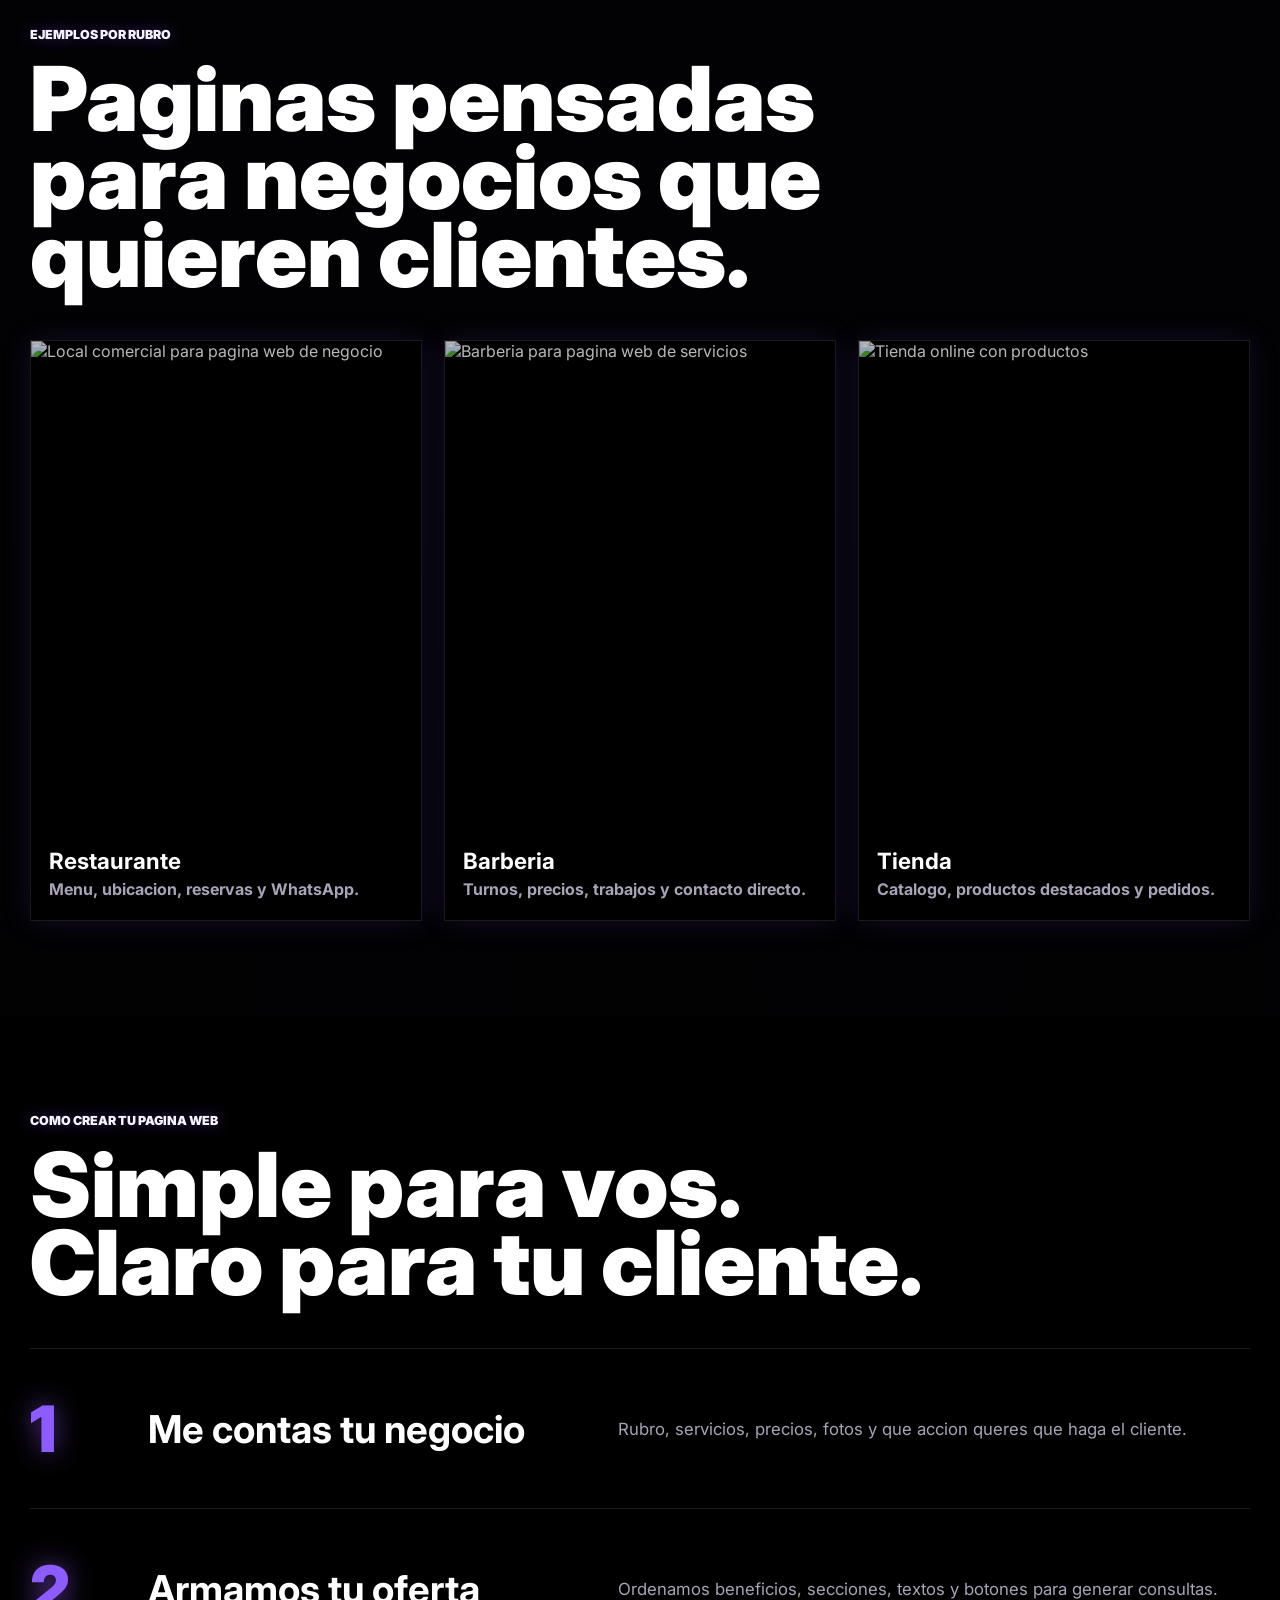
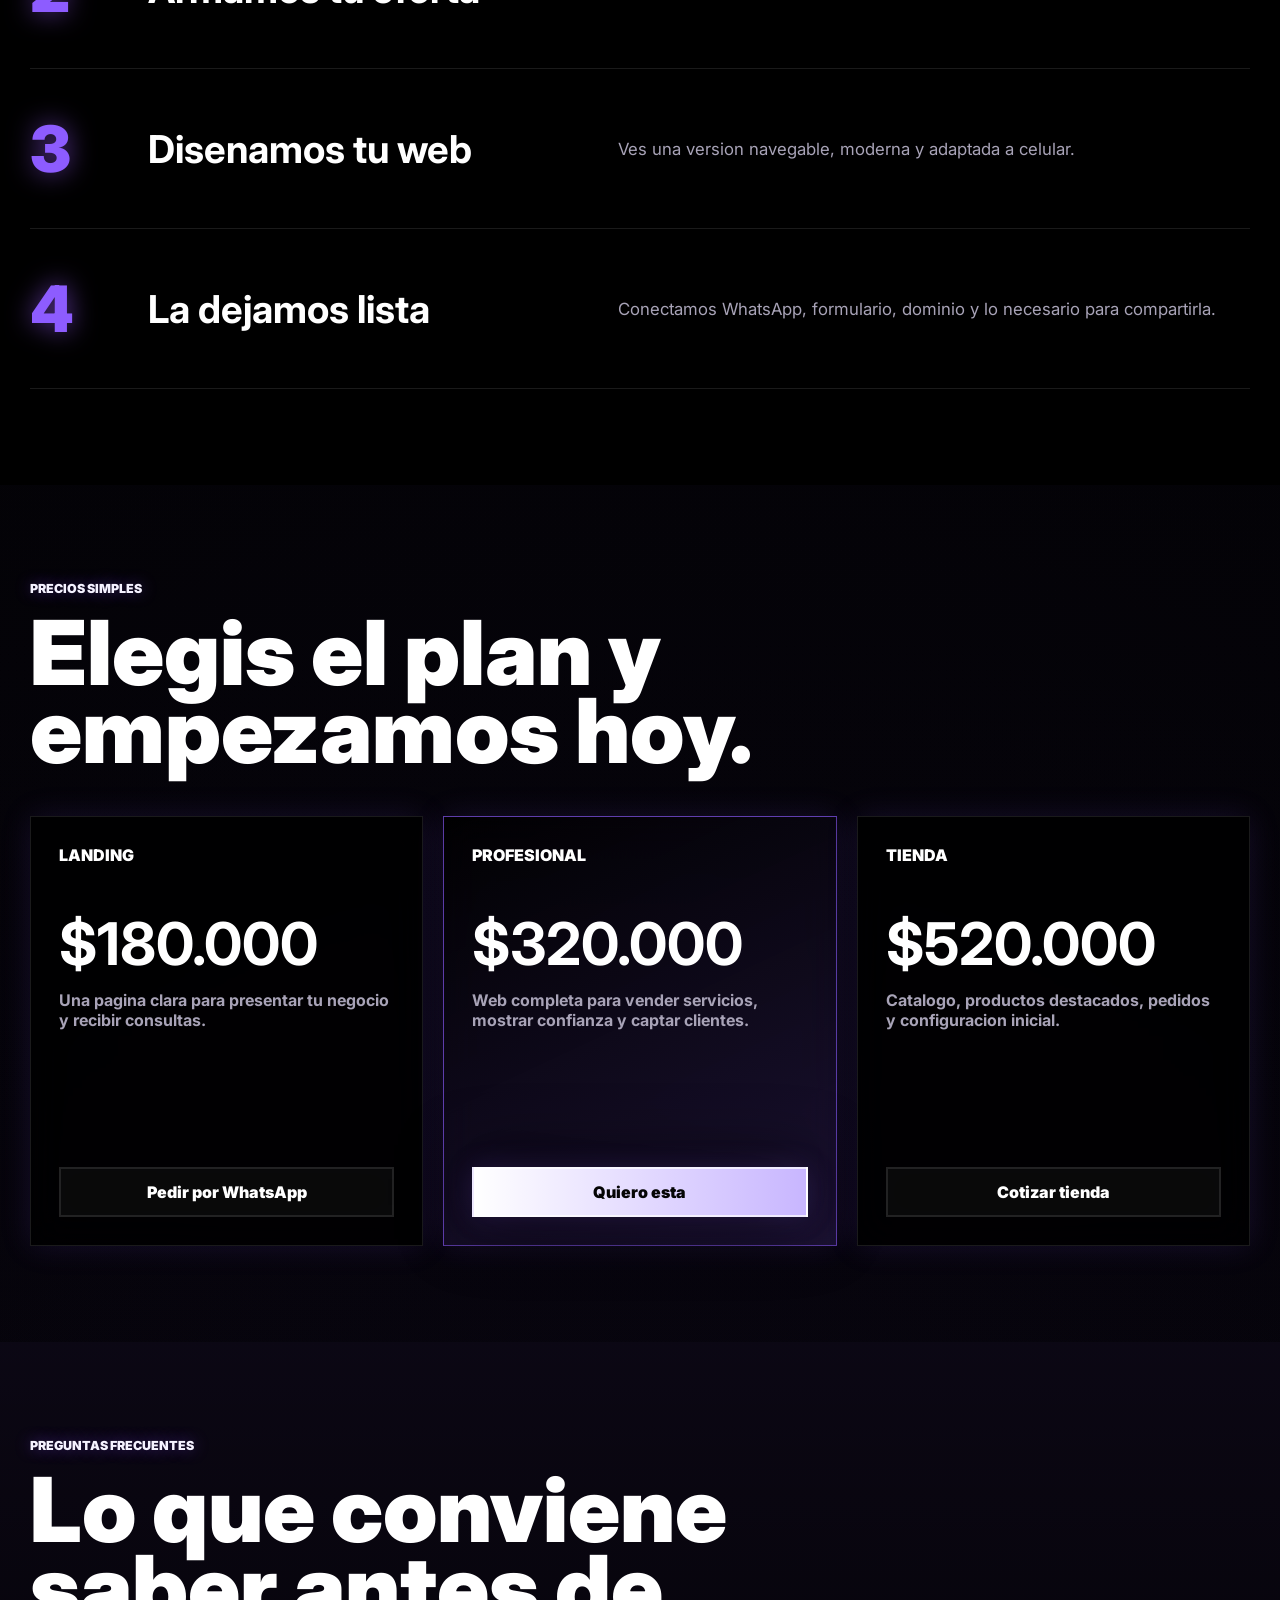
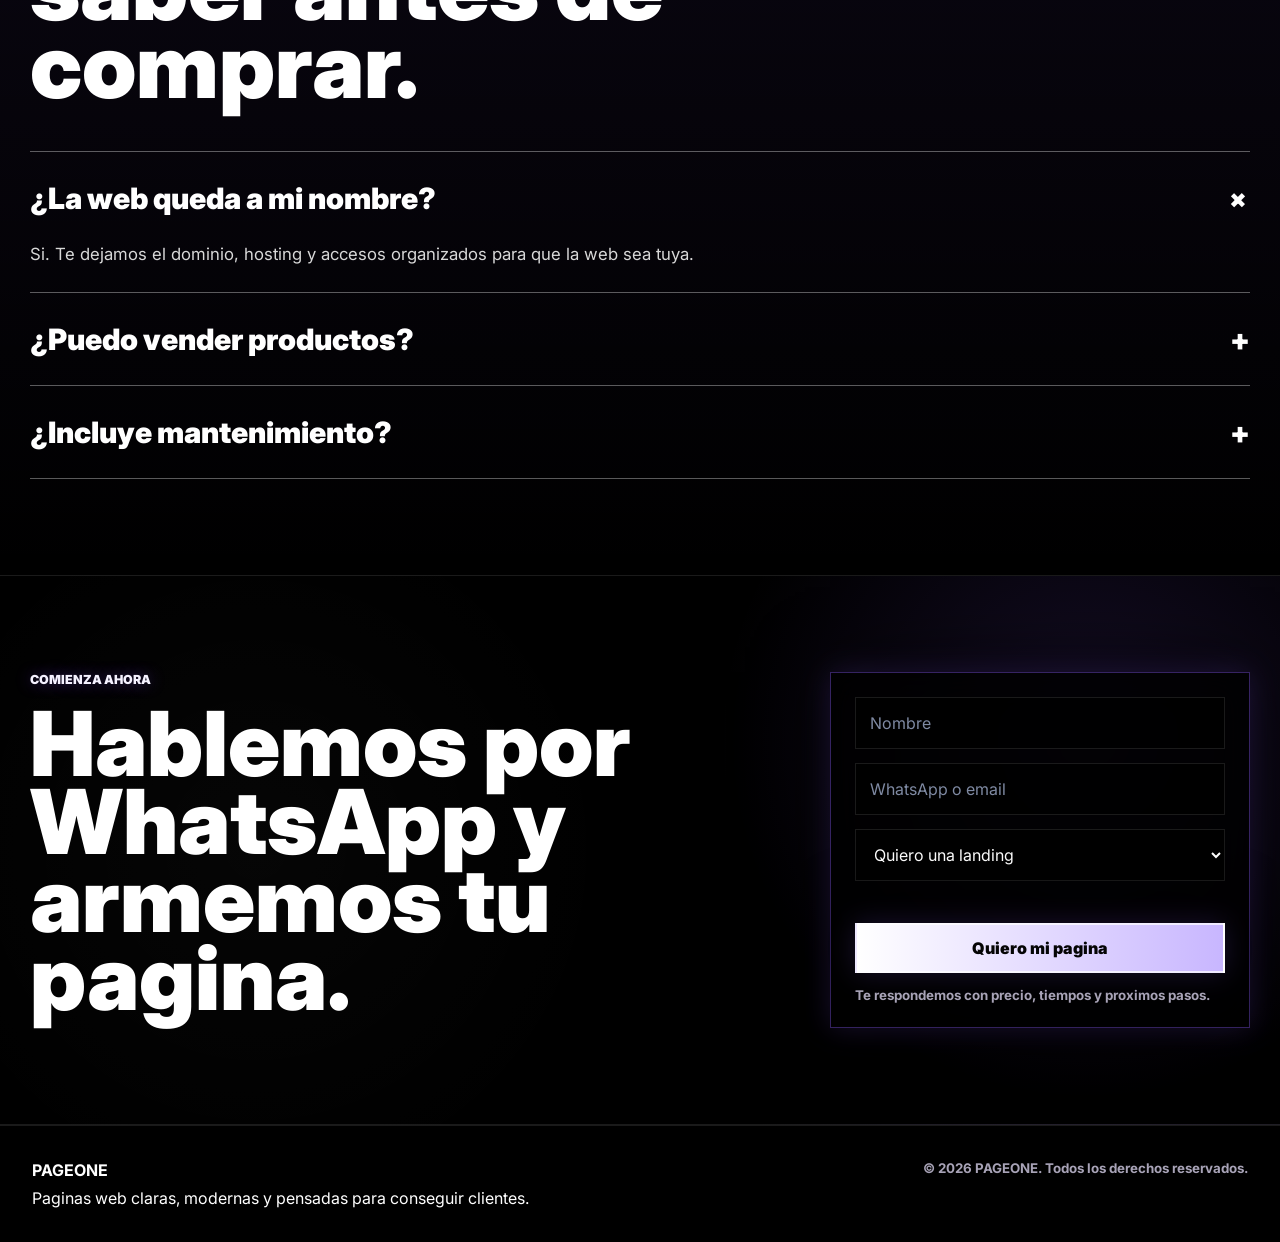
==== commit f42f1c45: "Force Pages asset refresh" ====
--- a/index.html
+++ b/index.html
@@ -8,7 +8,7 @@
   <link rel="preconnect" href="https://fonts.googleapis.com">
   <link rel="preconnect" href="https://fonts.gstatic.com" crossorigin>
   <link href="https://fonts.googleapis.com/css2?family=Inter:wght@400;500;600;700;800;900&display=swap" rel="stylesheet">
-  <link rel="stylesheet" href="styles.css">
+  <link rel="stylesheet" href="styles.css?v=20260425-venta">
 </head>
 <body>
   <header class="topbar">
@@ -284,6 +284,6 @@
 
   <a class="whatsapp-float" href="#comprar" aria-label="Hablar por WhatsApp">WhatsApp</a>
 
-  <script src="script.js"></script>
+  <script src="script.js?v=20260425-venta"></script>
 </body>
 </html>
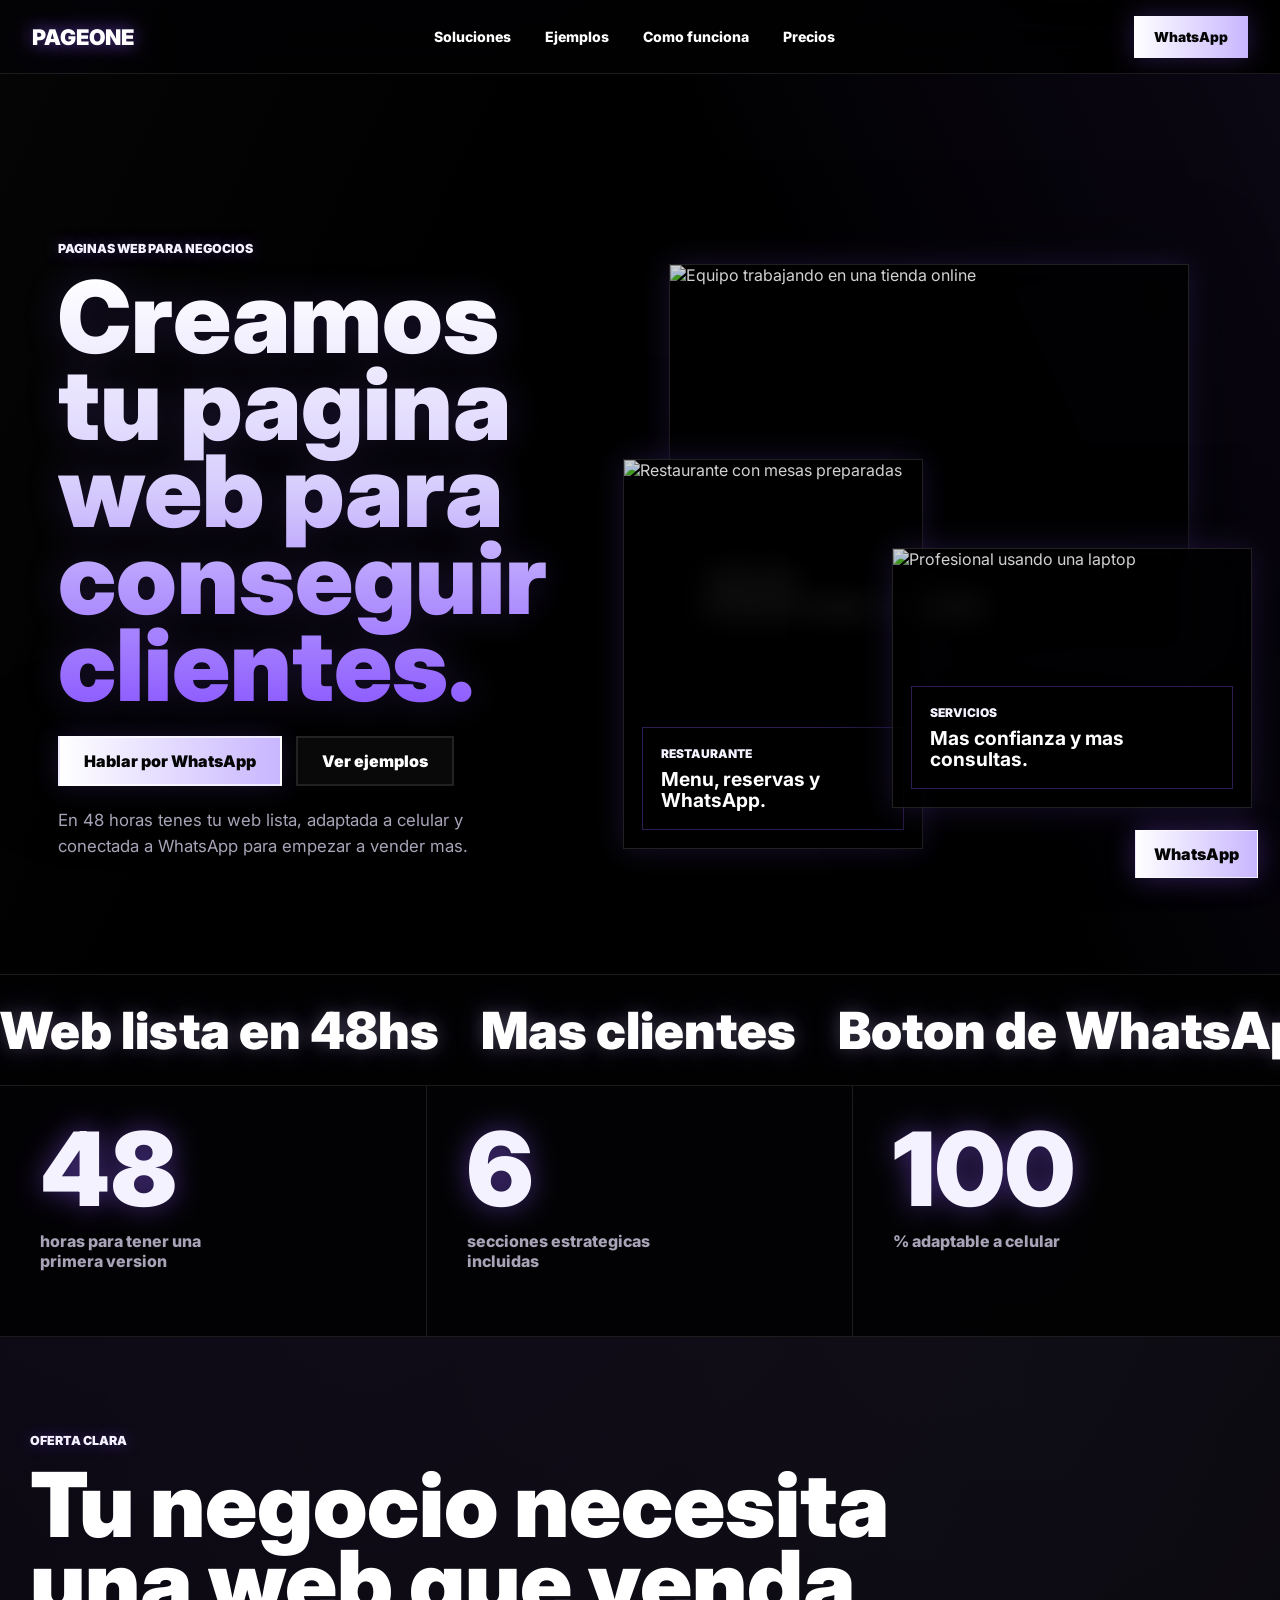
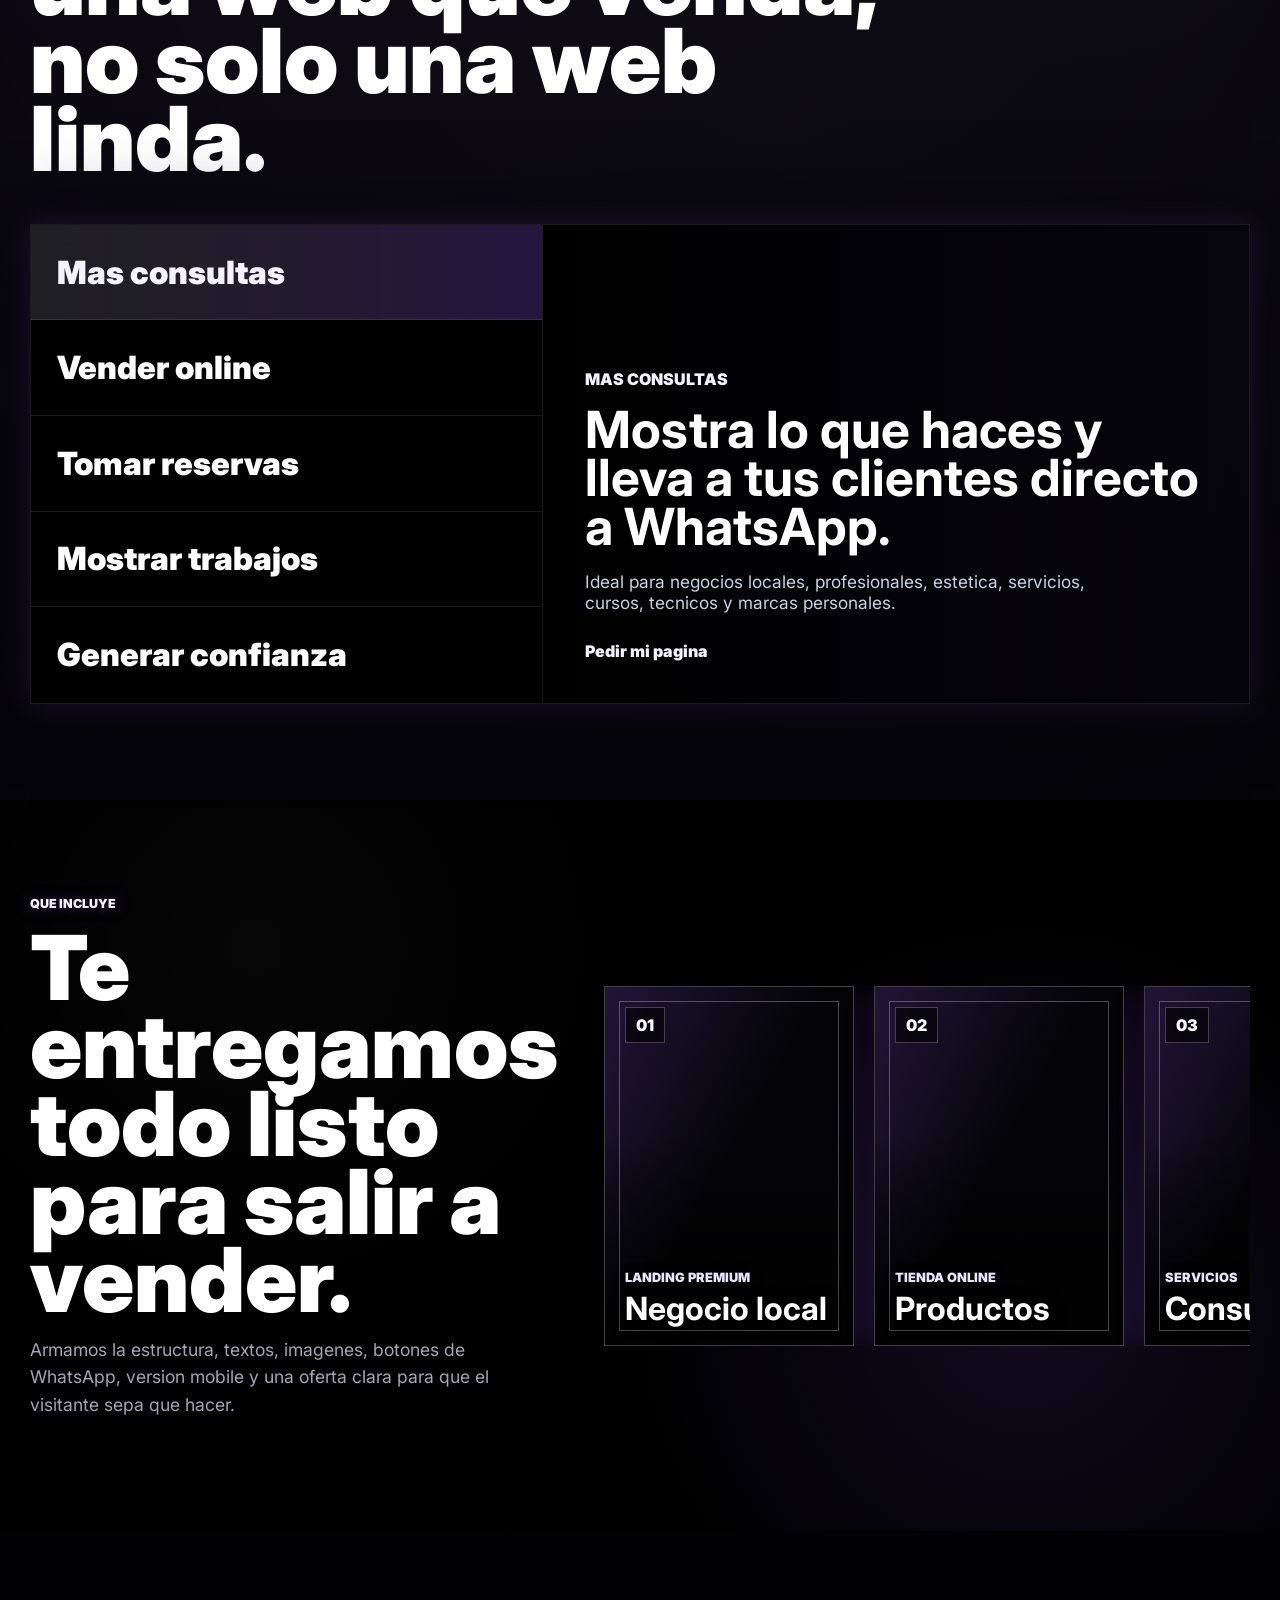
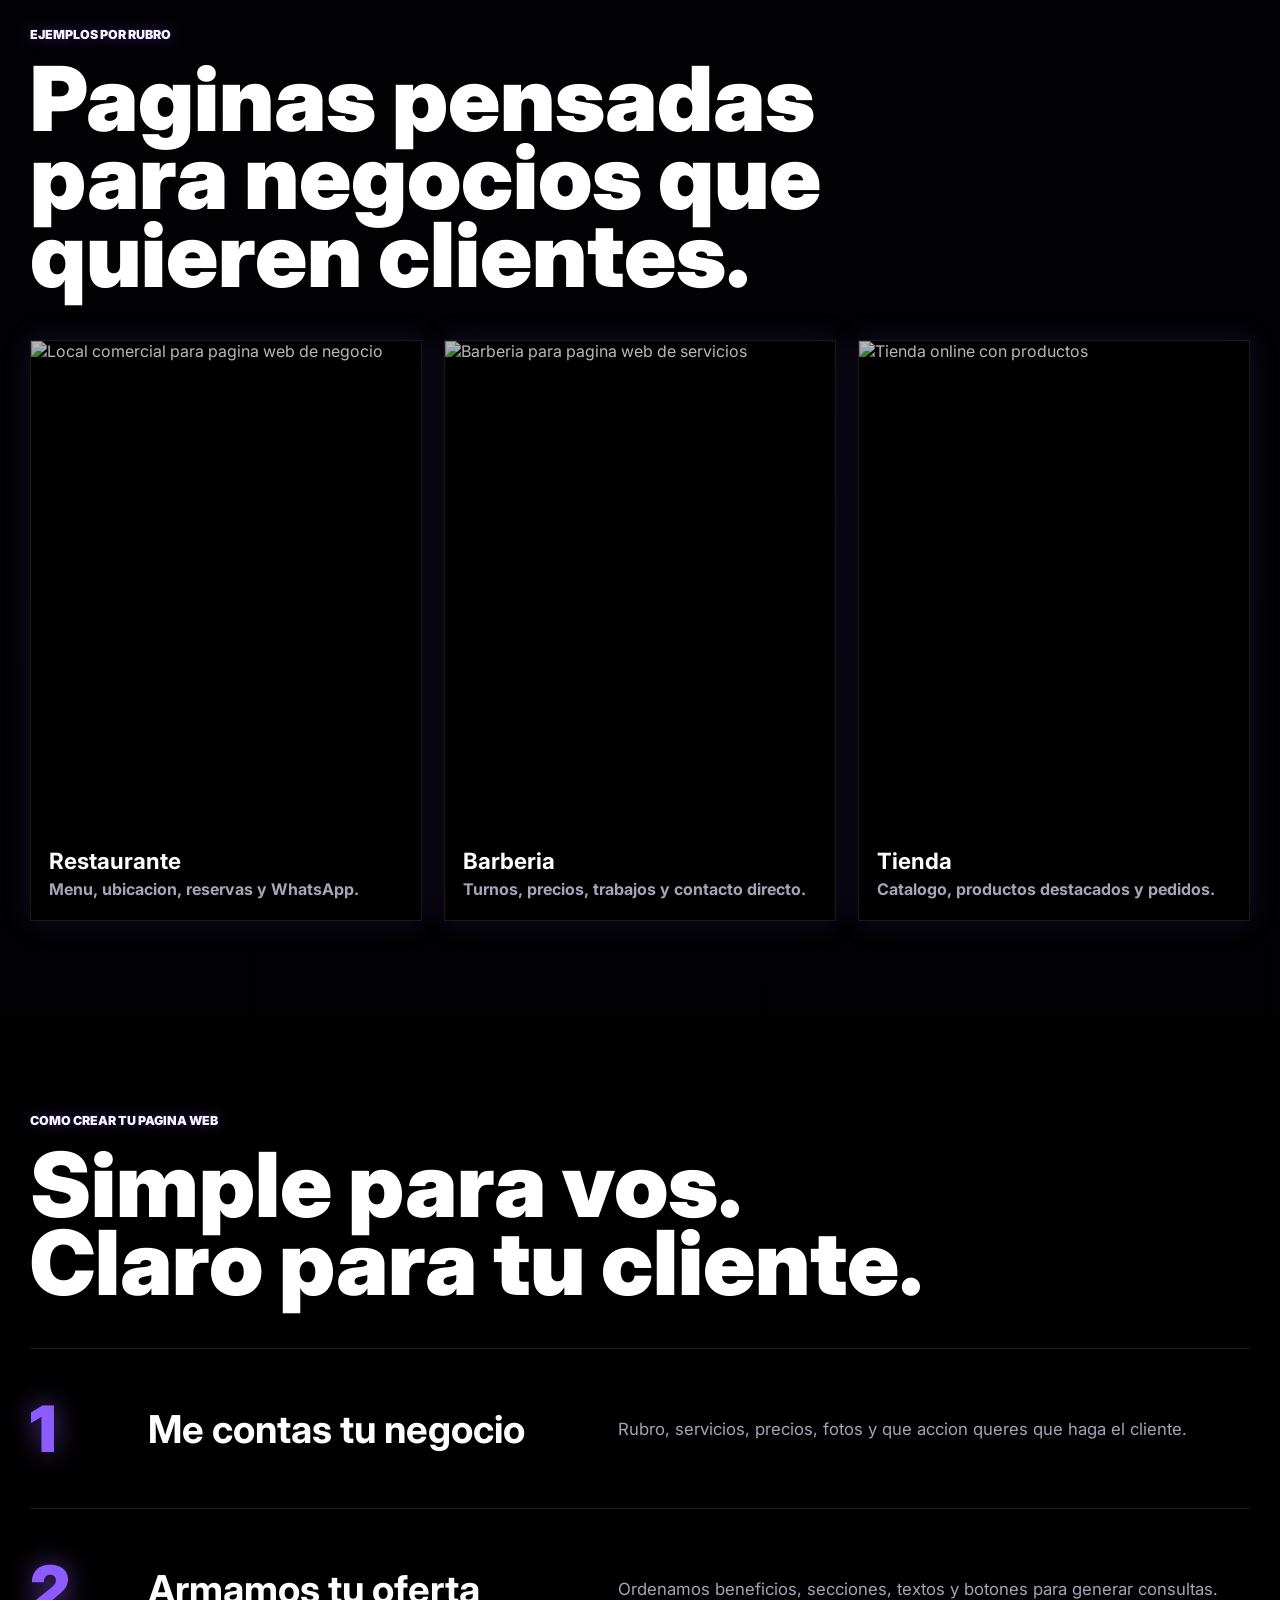
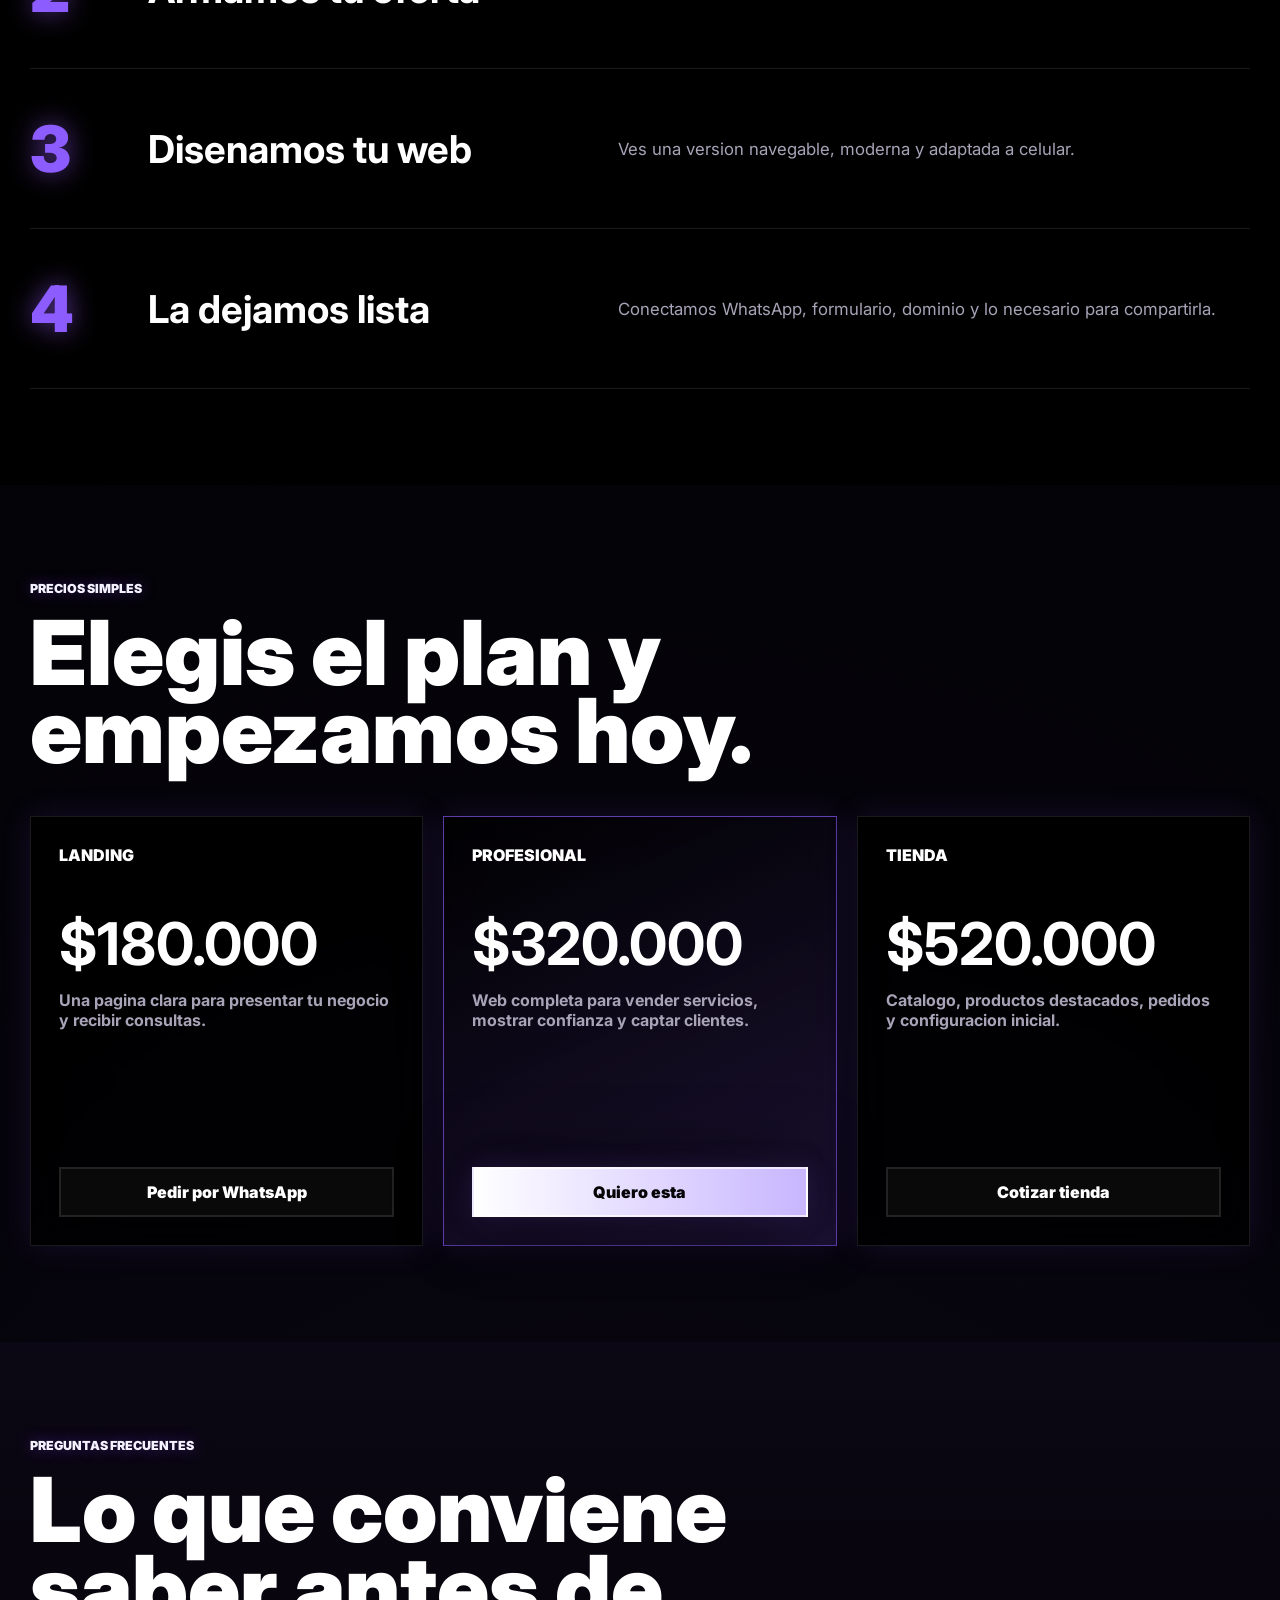
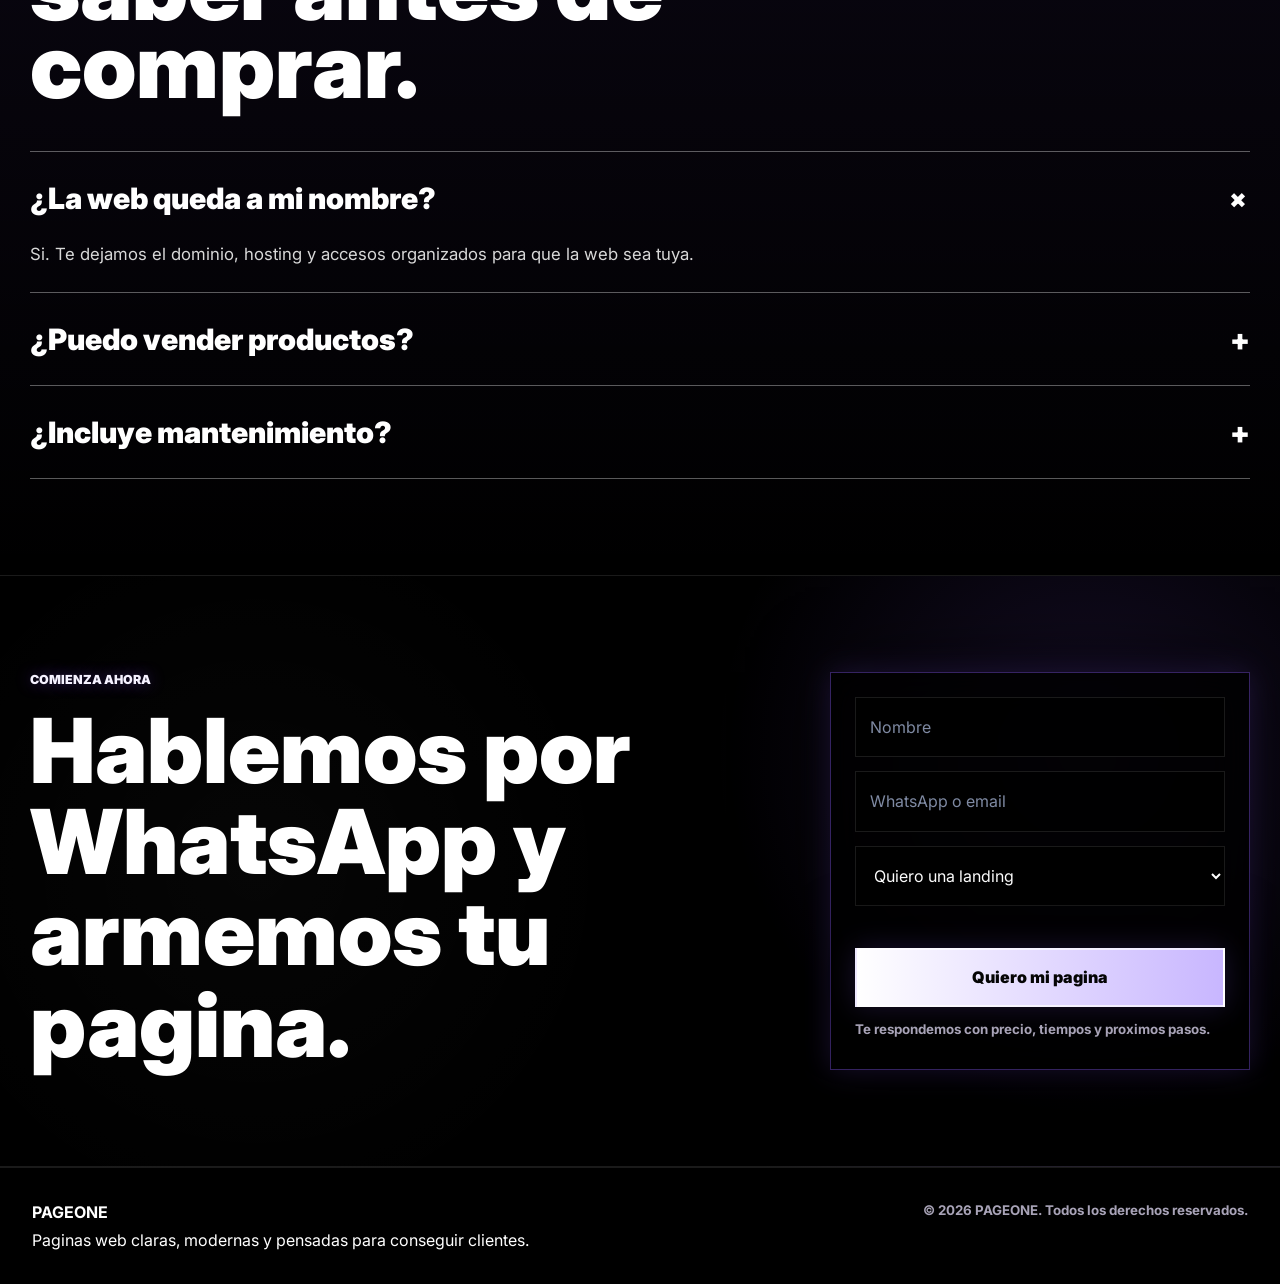
==== commit 71620b20: "Polish footer CTA spacing" ====
--- a/index.html
+++ b/index.html
@@ -8,7 +8,7 @@
   <link rel="preconnect" href="https://fonts.googleapis.com">
   <link rel="preconnect" href="https://fonts.gstatic.com" crossorigin>
   <link href="https://fonts.googleapis.com/css2?family=Inter:wght@400;500;600;700;800;900&display=swap" rel="stylesheet">
-  <link rel="stylesheet" href="styles.css?v=20260425-venta">
+  <link rel="stylesheet" href="styles.css?v=20260425-footer">
 </head>
 <body>
   <header class="topbar">
@@ -284,6 +284,6 @@
 
   <a class="whatsapp-float" href="#comprar" aria-label="Hablar por WhatsApp">WhatsApp</a>
 
-  <script src="script.js?v=20260425-venta"></script>
+  <script src="script.js?v=20260425-footer"></script>
 </body>
 </html>
--- a/styles.css
+++ b/styles.css
@@ -802,6 +802,7 @@
 
 .final-cta h2 {
   max-width: 820px;
+  line-height: 1.02;
 }
 
 .buy-form {
@@ -899,6 +900,12 @@
   box-shadow: 0 0 40px rgba(141, 92, 255, 0.55);
 }
 
+.whatsapp-float.is-hidden {
+  opacity: 0;
+  pointer-events: none;
+  transform: translateY(14px);
+}
+
 .topbar,
 main,
 .footer {
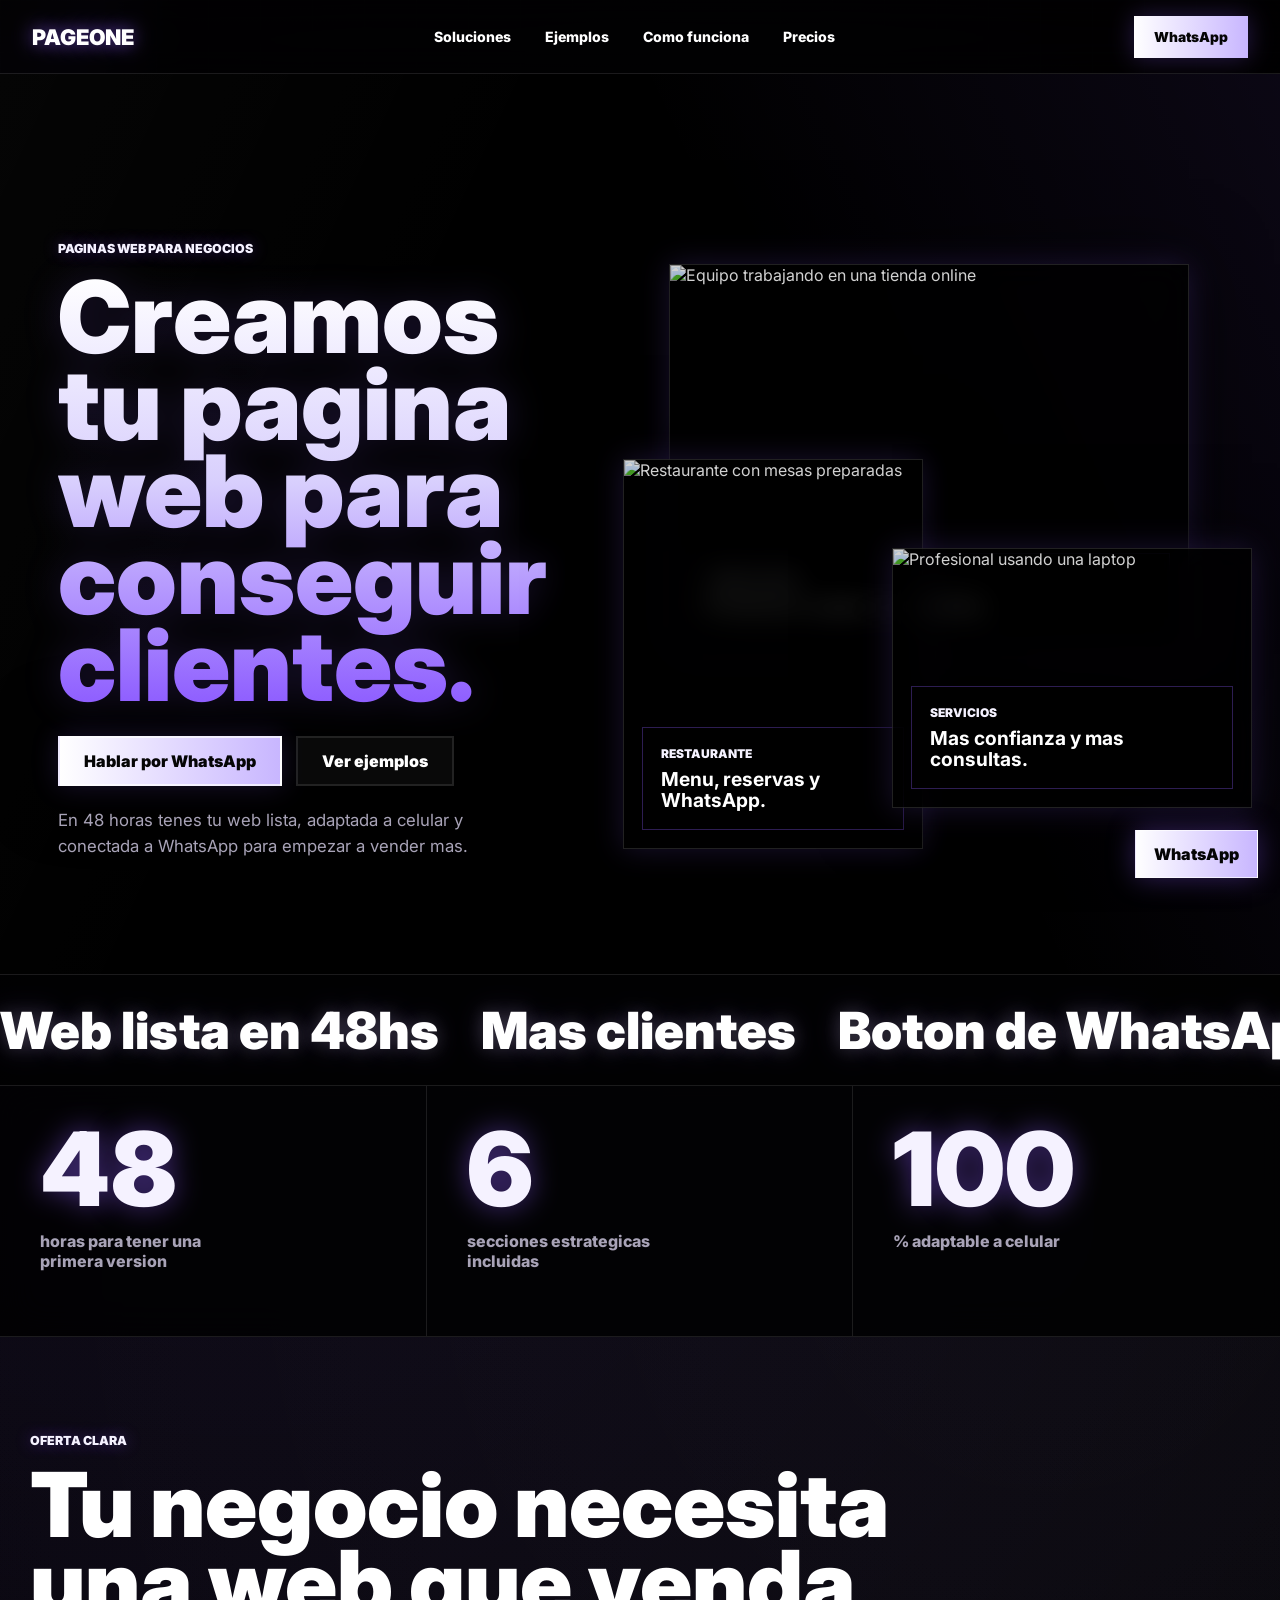
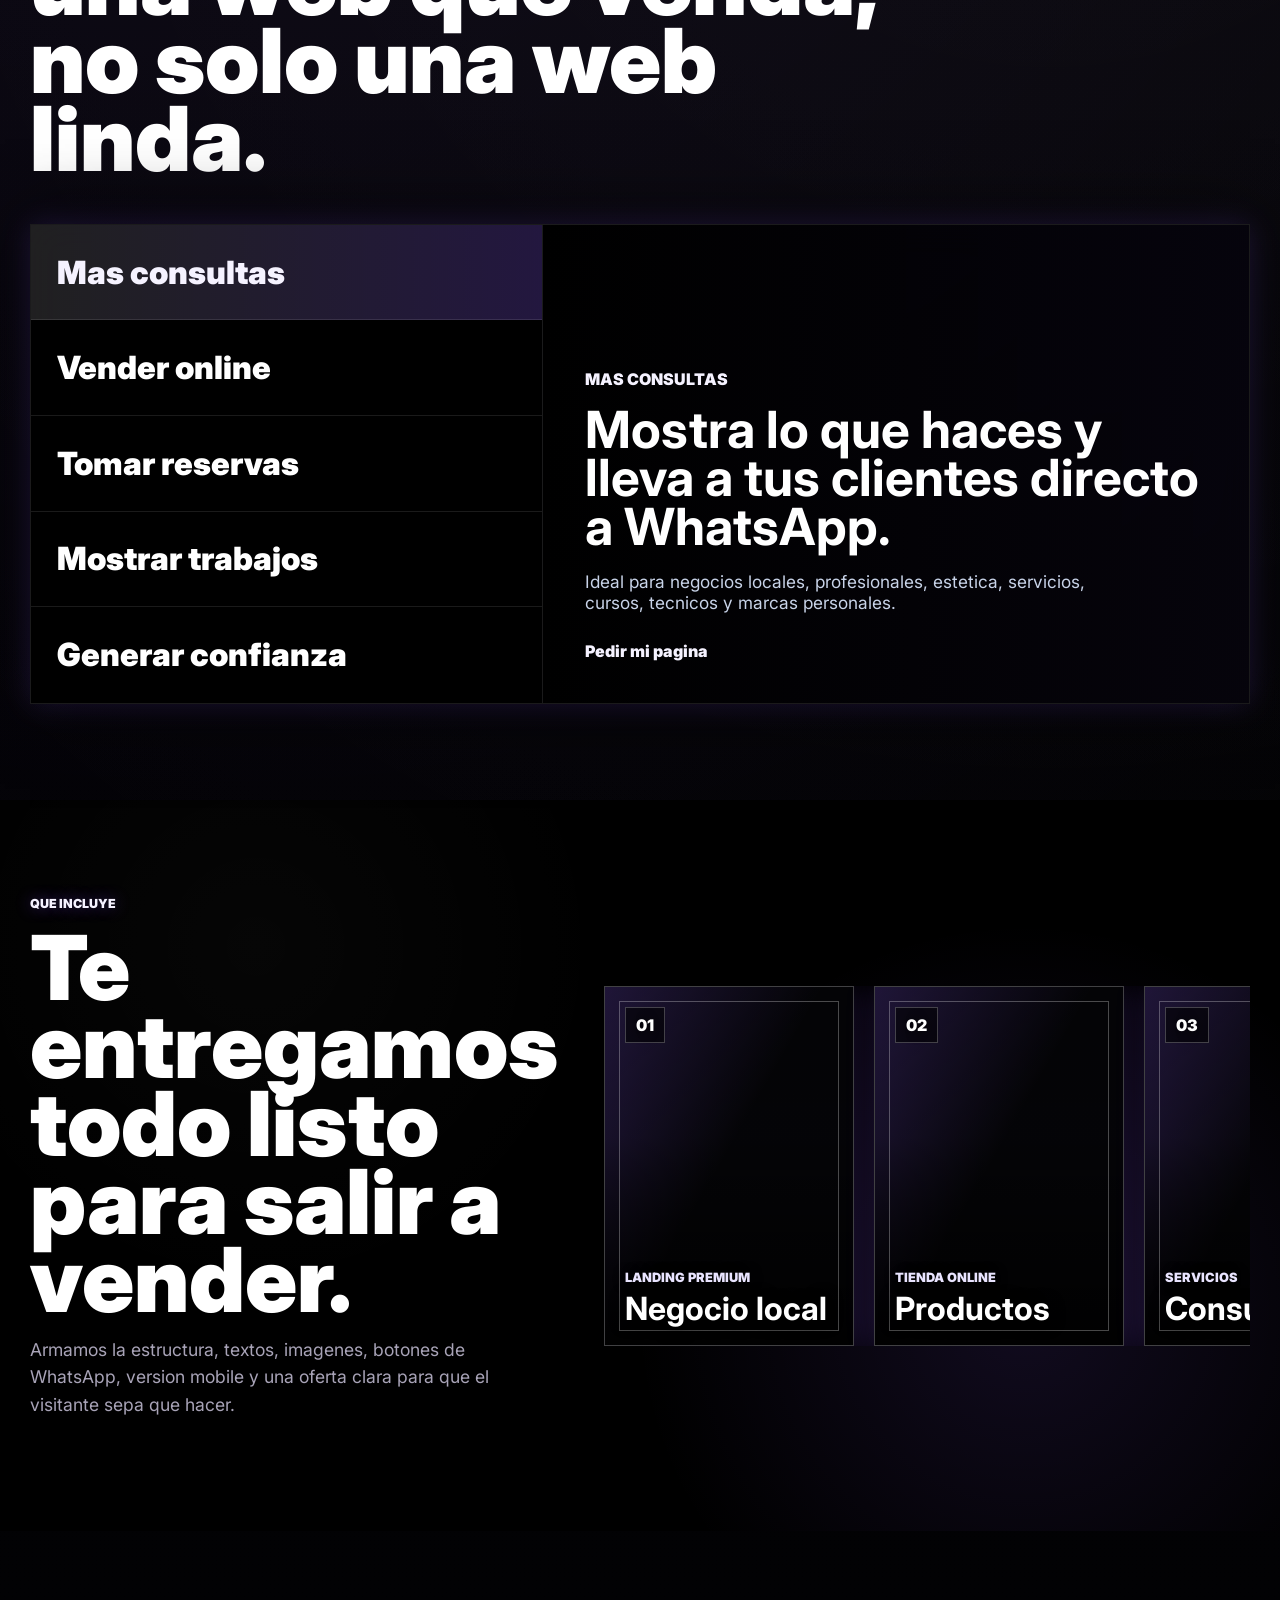
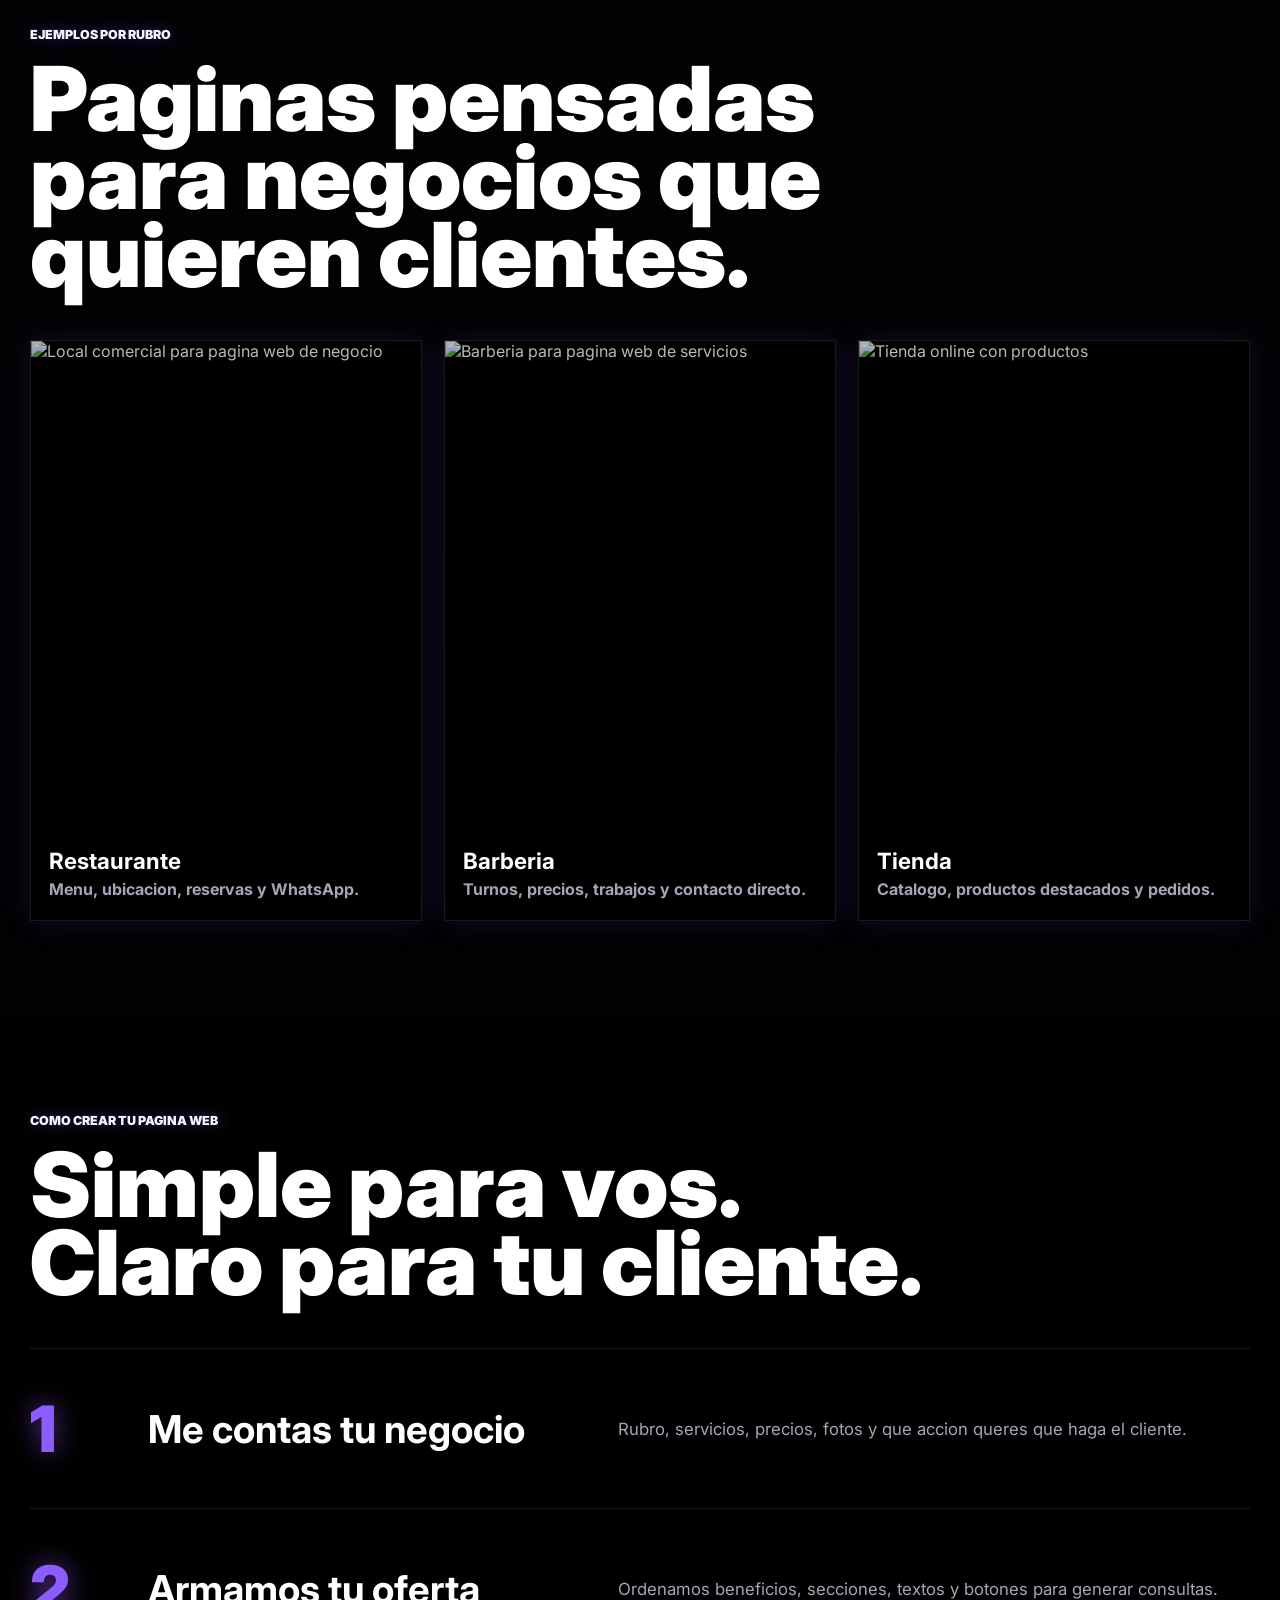
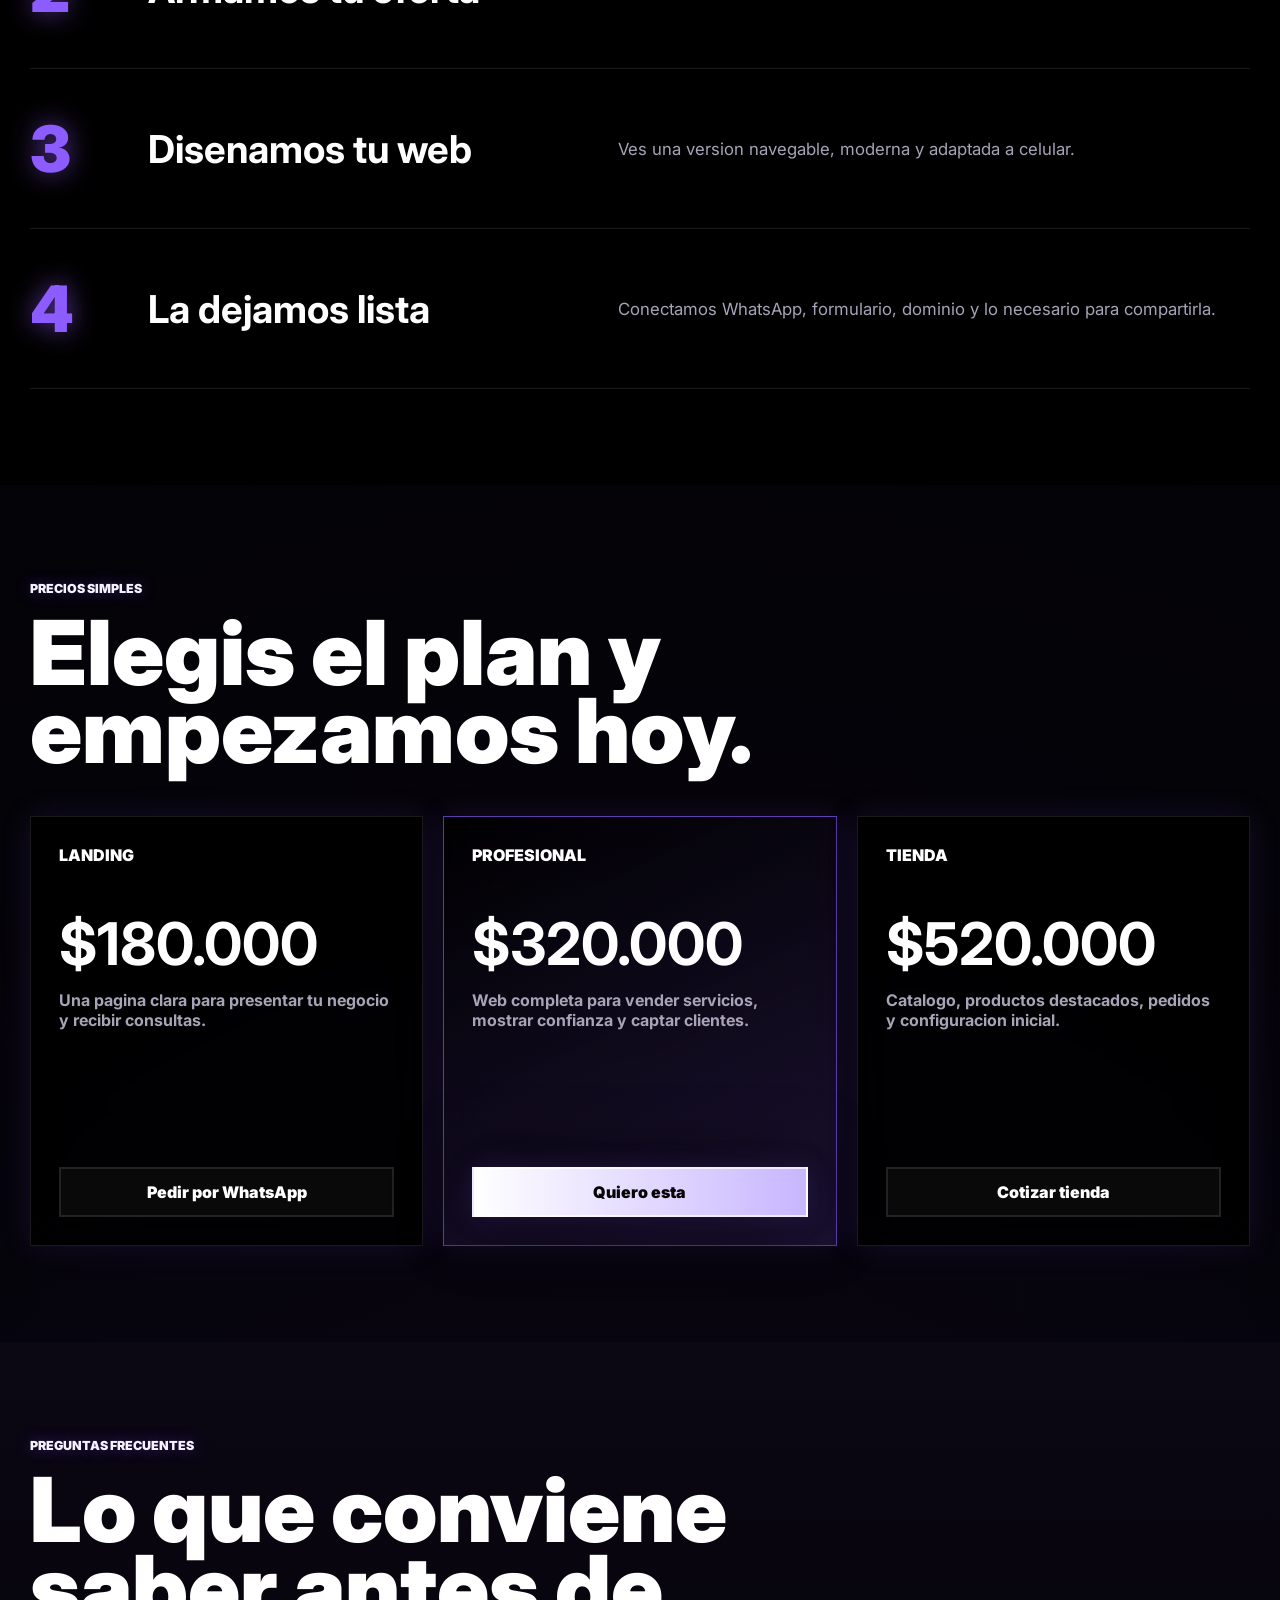
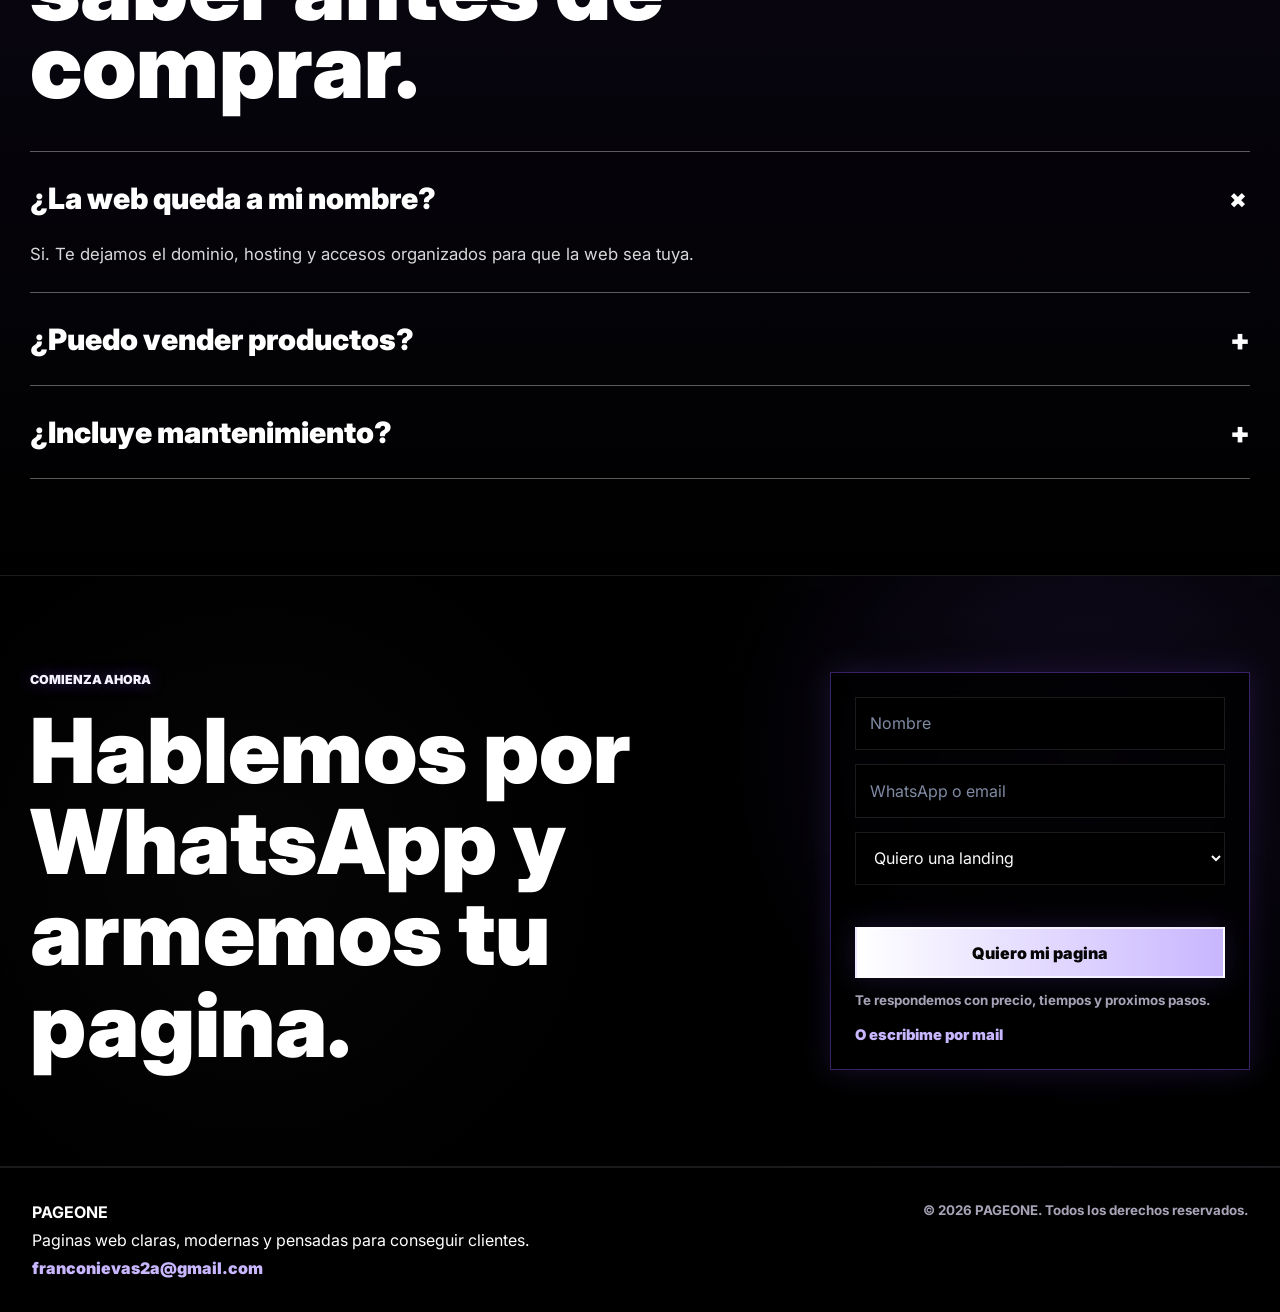
==== commit 1d4f6c60: "Connect contact actions" ====
--- a/index.html
+++ b/index.html
@@ -8,7 +8,7 @@
   <link rel="preconnect" href="https://fonts.googleapis.com">
   <link rel="preconnect" href="https://fonts.gstatic.com" crossorigin>
   <link href="https://fonts.googleapis.com/css2?family=Inter:wght@400;500;600;700;800;900&display=swap" rel="stylesheet">
-  <link rel="stylesheet" href="styles.css?v=20260425-footer">
+  <link rel="stylesheet" href="styles.css?v=20260425-contacto">
 </head>
 <body>
   <header class="topbar">
@@ -23,7 +23,7 @@
       <a href="#pasos">Como funciona</a>
       <a href="#precios">Precios</a>
     </nav>
-    <a class="top-cta" href="#comprar">WhatsApp</a>
+    <a class="top-cta" href="https://wa.me/543517714398?text=Hola%2C%20quiero%20hacer%20una%20pagina%20web" target="_blank" rel="noopener">WhatsApp</a>
   </header>
 
   <main id="inicio">
@@ -32,7 +32,7 @@
         <p class="small-label">Paginas web para negocios</p>
         <h1>Creamos tu pagina web para conseguir clientes.</h1>
         <div class="hero-actions">
-          <a class="button dark" href="#comprar">Hablar por WhatsApp</a>
+          <a class="button dark" href="https://wa.me/543517714398?text=Hola%2C%20quiero%20hacer%20una%20pagina%20web" target="_blank" rel="noopener">Hablar por WhatsApp</a>
           <a class="button light" href="#plantillas">Ver ejemplos</a>
         </div>
         <p class="microcopy">En 48 horas tenes tu web lista, adaptada a celular y conectada a WhatsApp para empezar a vender mas.</p>
@@ -109,7 +109,7 @@
           <p class="panel-kicker">Mas consultas</p>
           <h3>Mostra lo que haces y lleva a tus clientes directo a WhatsApp.</h3>
           <p>Ideal para negocios locales, profesionales, estetica, servicios, cursos, tecnicos y marcas personales.</p>
-          <a href="#comprar">Pedir mi pagina</a>
+          <a href="https://wa.me/543517714398?text=Hola%2C%20quiero%20pedir%20mi%20pagina%20web" target="_blank" rel="noopener">Pedir mi pagina</a>
         </article>
       </div>
     </section>
@@ -217,19 +217,19 @@
           <p>Landing</p>
           <h3>$180.000</h3>
           <span>Una pagina clara para presentar tu negocio y recibir consultas.</span>
-          <a class="button light" href="#comprar">Pedir por WhatsApp</a>
+          <a class="button light" href="https://wa.me/543517714398?text=Hola%2C%20quiero%20una%20landing%20para%20mi%20negocio" target="_blank" rel="noopener">Pedir por WhatsApp</a>
         </article>
         <article class="price-card featured reveal">
           <p>Profesional</p>
           <h3>$320.000</h3>
           <span>Web completa para vender servicios, mostrar confianza y captar clientes.</span>
-          <a class="button dark" href="#comprar">Quiero esta</a>
+          <a class="button dark" href="https://wa.me/543517714398?text=Hola%2C%20quiero%20una%20web%20profesional" target="_blank" rel="noopener">Quiero esta</a>
         </article>
         <article class="price-card reveal">
           <p>Tienda</p>
           <h3>$520.000</h3>
           <span>Catalogo, productos destacados, pedidos y configuracion inicial.</span>
-          <a class="button light" href="#comprar">Cotizar tienda</a>
+          <a class="button light" href="https://wa.me/543517714398?text=Hola%2C%20quiero%20cotizar%20una%20tienda%20online" target="_blank" rel="noopener">Cotizar tienda</a>
         </article>
       </div>
     </section>
@@ -270,6 +270,7 @@
         </select>
         <button class="button dark" type="submit">Quiero mi pagina</button>
         <small data-form-state>Te respondemos con precio, tiempos y proximos pasos.</small>
+        <a class="contact-link" href="mailto:franconievas2a@gmail.com?subject=Quiero%20una%20pagina%20web">O escribime por mail</a>
       </form>
     </section>
   </main>
@@ -278,12 +279,13 @@
     <div>
       <strong>PAGEONE</strong>
       <span>Paginas web claras, modernas y pensadas para conseguir clientes.</span>
+      <a class="footer-mail" href="mailto:franconievas2a@gmail.com">franconievas2a@gmail.com</a>
     </div>
     <small>© 2026 PAGEONE. Todos los derechos reservados.</small>
   </footer>
 
-  <a class="whatsapp-float" href="#comprar" aria-label="Hablar por WhatsApp">WhatsApp</a>
-
-  <script src="script.js?v=20260425-footer"></script>
+  <a class="whatsapp-float" href="https://wa.me/543517714398?text=Hola%2C%20quiero%20hacer%20una%20pagina%20web" target="_blank" rel="noopener" aria-label="Hablar por WhatsApp">WhatsApp</a>
+
+  <script src="script.js?v=20260425-contacto"></script>
 </body>
 </html>
--- a/styles.css
+++ b/styles.css
@@ -833,6 +833,18 @@
   font-weight: 700;
 }
 
+.contact-link,
+.footer-mail {
+  width: fit-content;
+  color: var(--violet-soft);
+  font-weight: 900;
+}
+
+.contact-link {
+  margin-top: 2px;
+  font-size: 0.92rem;
+}
+
 .footer {
   display: flex;
   justify-content: space-between;
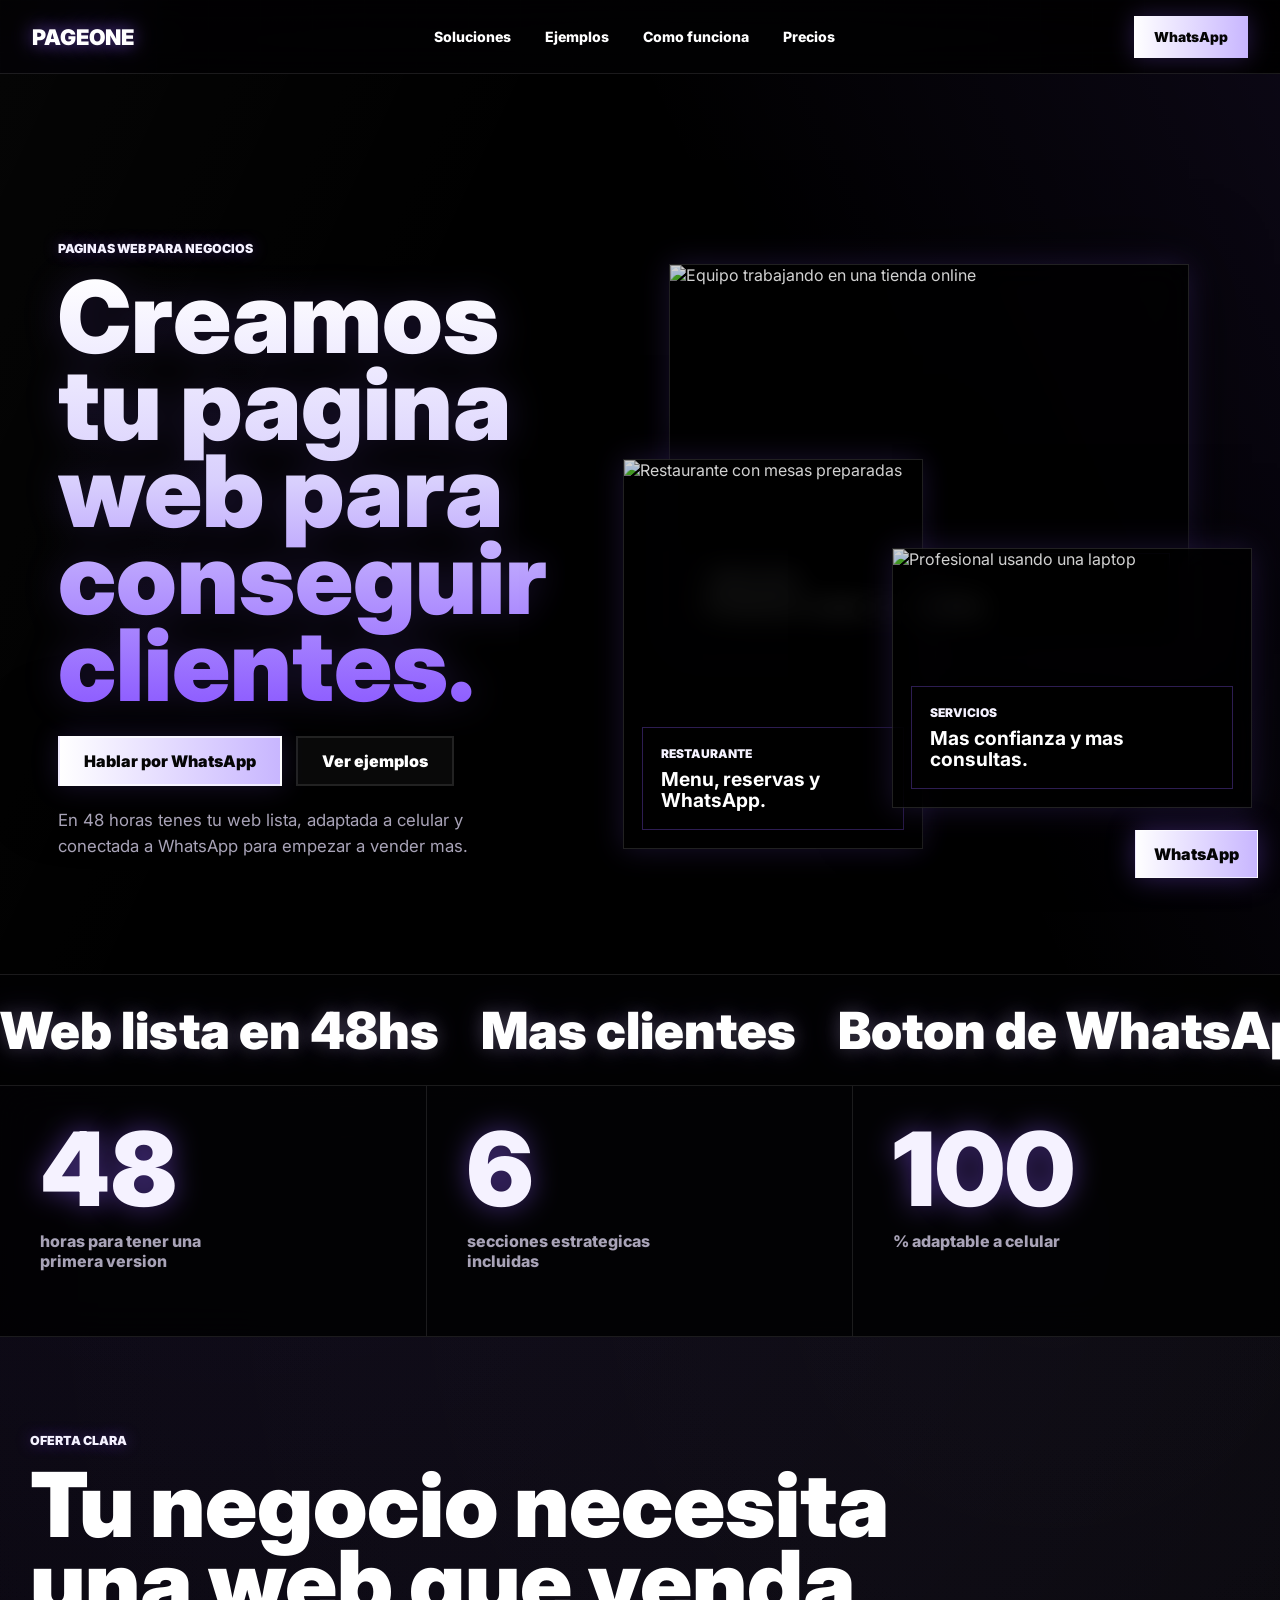
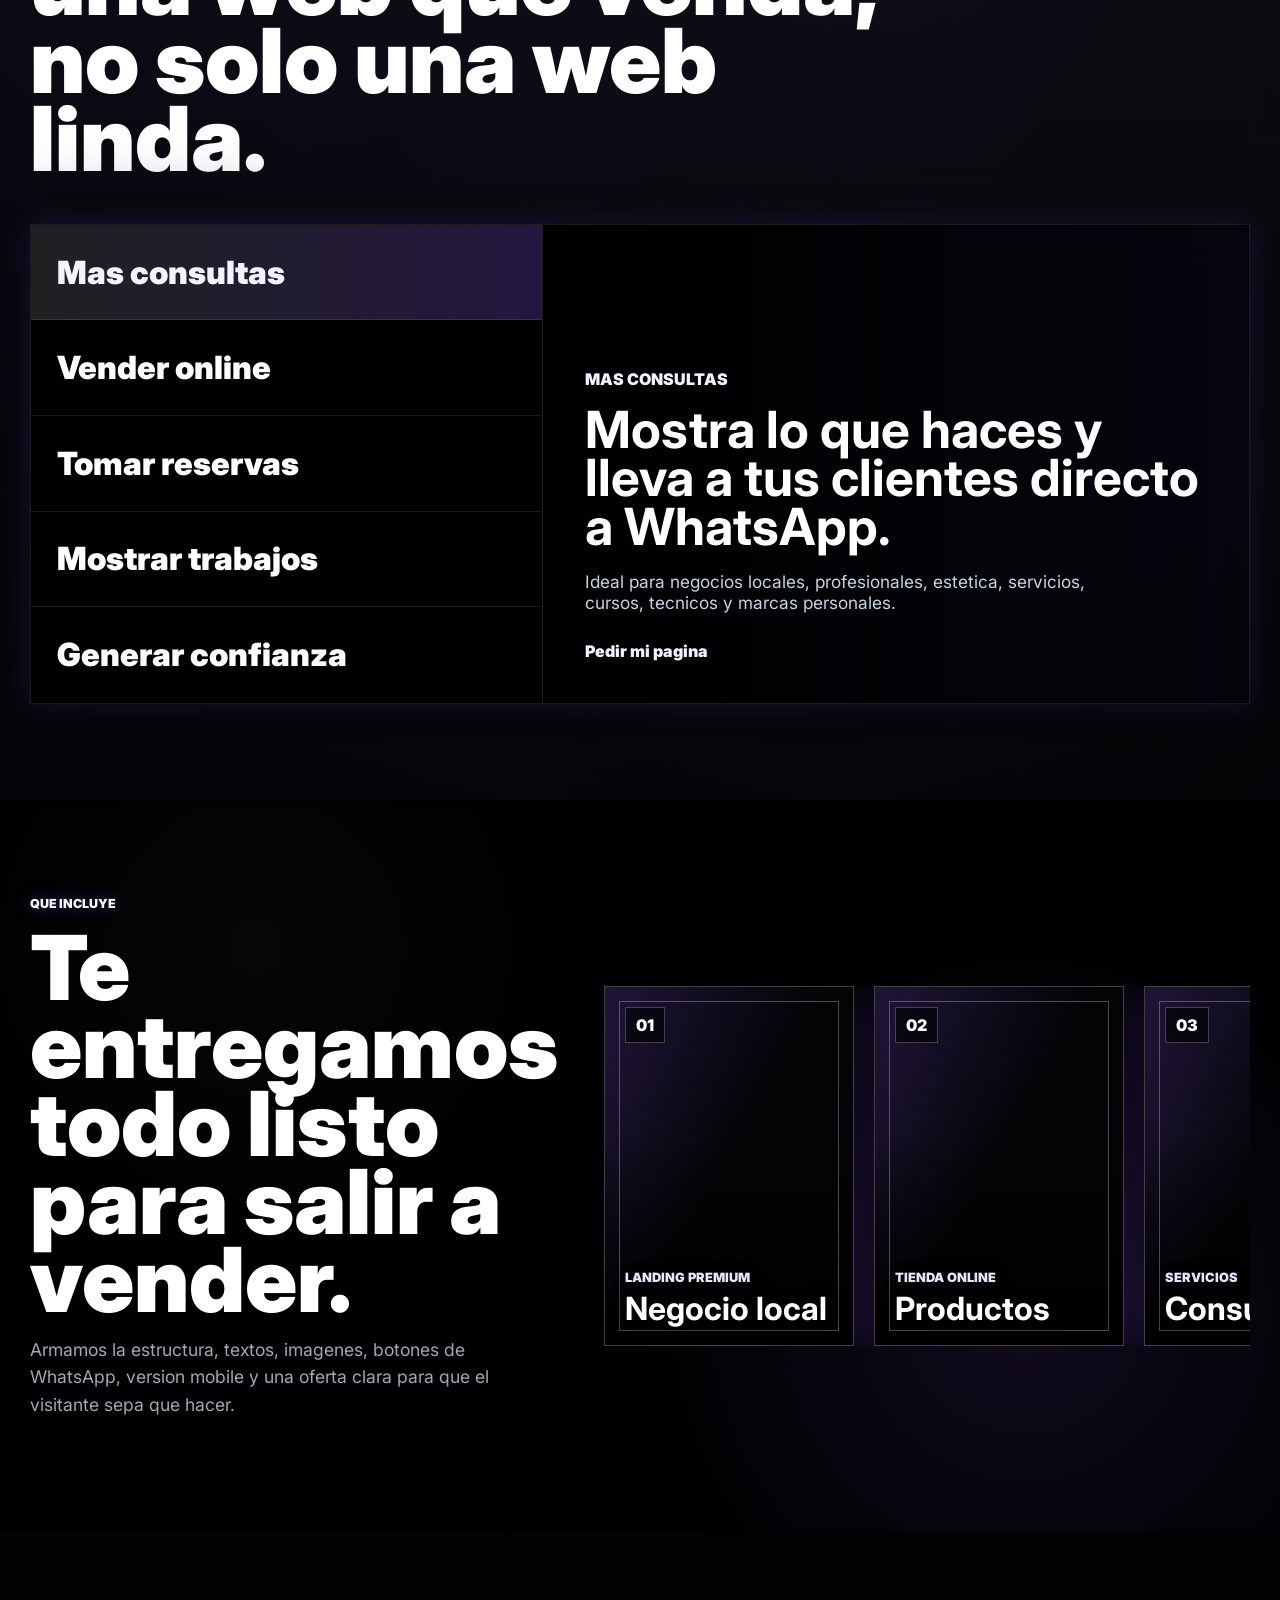
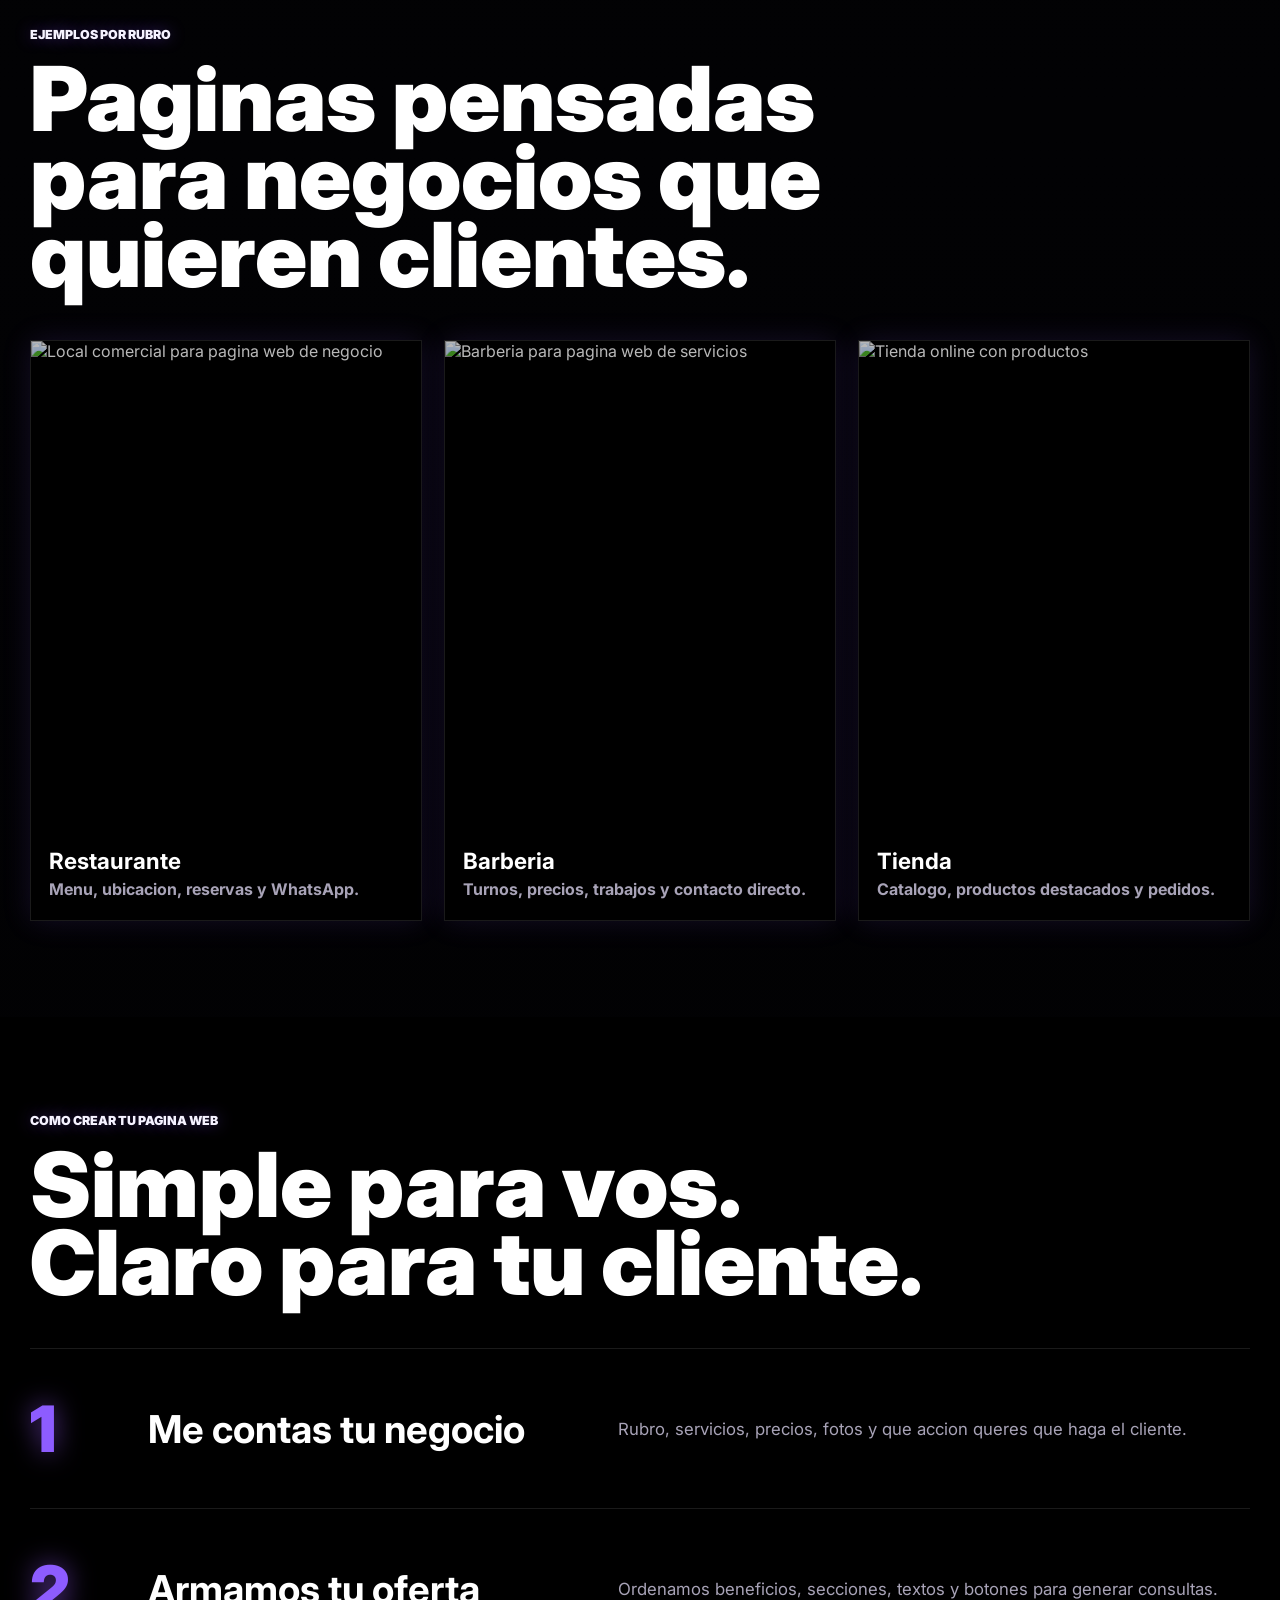
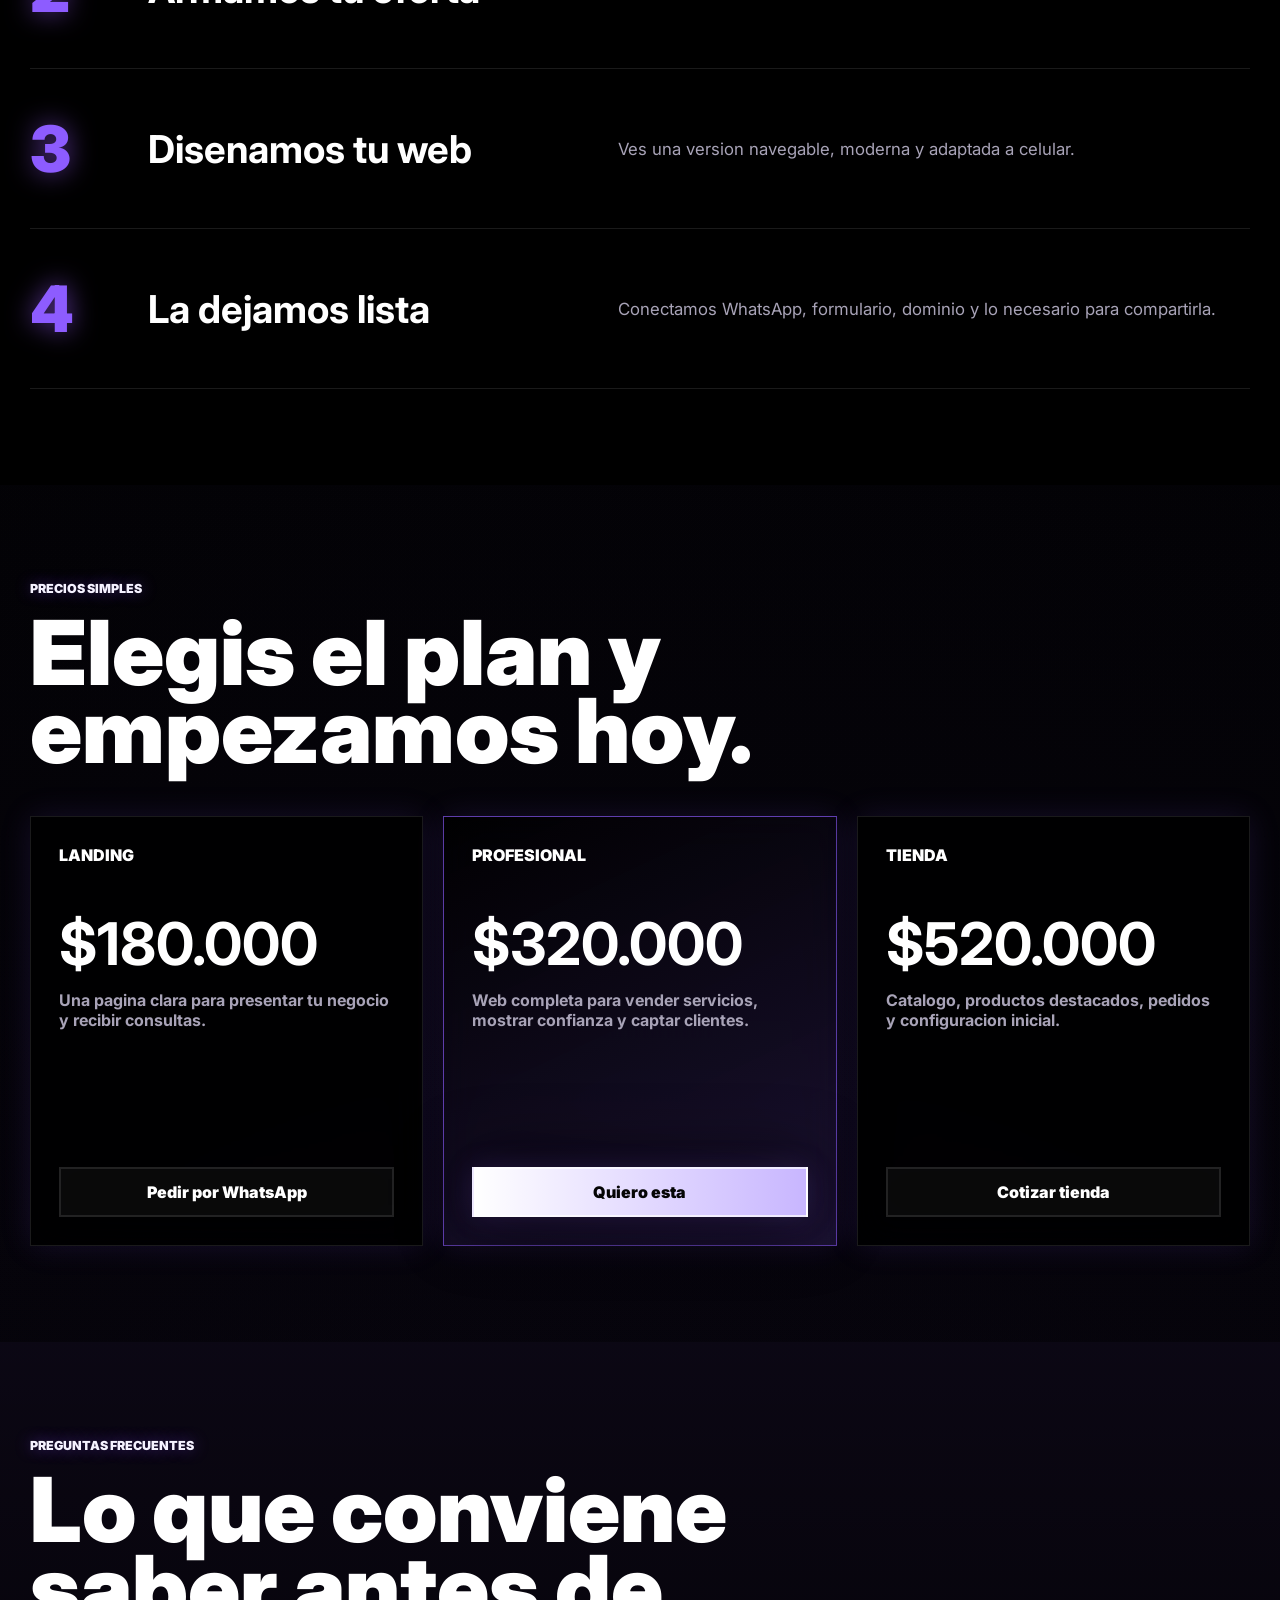
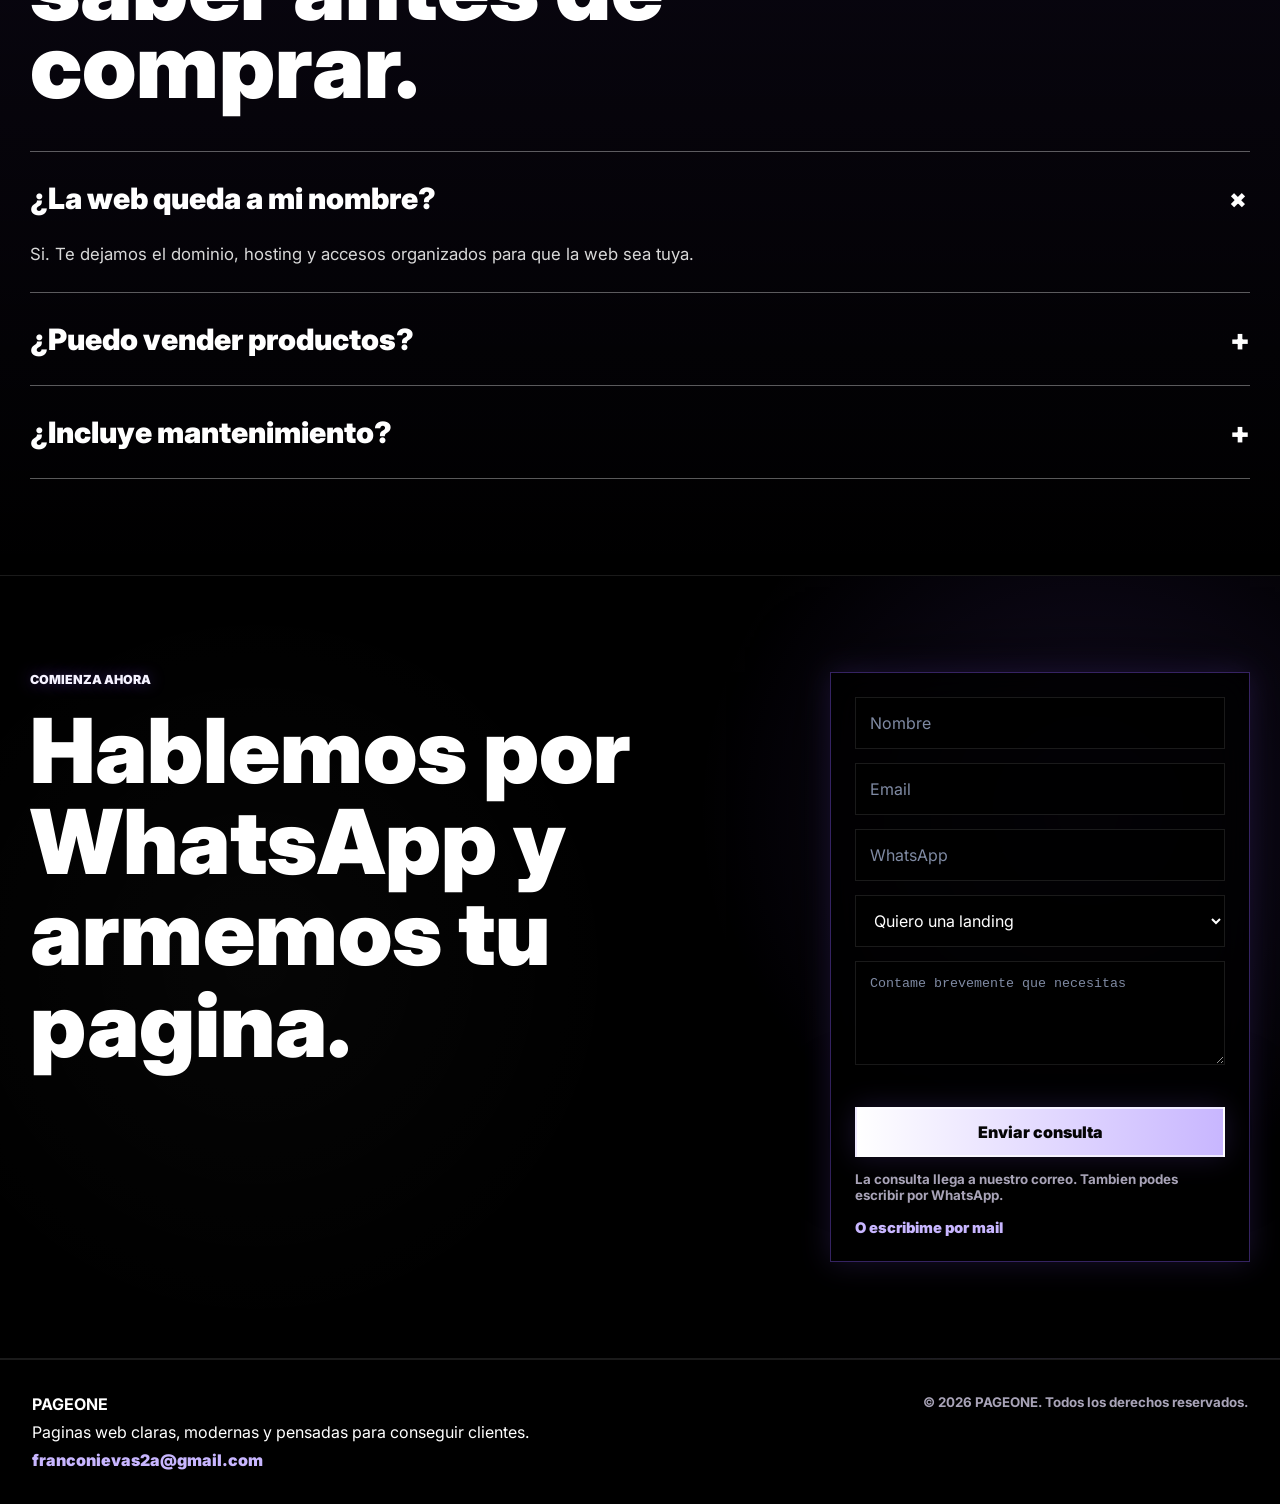
==== commit 0ba8c9e1: "contacto" ====
--- a/index.html
+++ b/index.html
@@ -8,7 +8,7 @@
   <link rel="preconnect" href="https://fonts.googleapis.com">
   <link rel="preconnect" href="https://fonts.gstatic.com" crossorigin>
   <link href="https://fonts.googleapis.com/css2?family=Inter:wght@400;500;600;700;800;900&display=swap" rel="stylesheet">
-  <link rel="stylesheet" href="styles.css?v=20260425-contacto">
+  <link rel="stylesheet" href="styles.css?v=20260425-formspree">
 </head>
 <body>
   <header class="topbar">
@@ -260,16 +260,18 @@
         <p class="small-label">Comienza ahora</p>
         <h2>Hablemos por WhatsApp y armemos tu pagina.</h2>
       </div>
-      <form class="buy-form reveal">
+      <form class="buy-form reveal" action="https://formspree.io/f/mbdqwbwj" method="POST">
         <input type="text" placeholder="Nombre" required>
-        <input type="text" placeholder="WhatsApp o email" required>
+        <input type="email" name="email" placeholder="Email" required>
+        <input type="tel" name="whatsapp" placeholder="WhatsApp" required>
         <select>
           <option>Quiero una landing</option>
           <option>Quiero una web profesional</option>
           <option>Quiero una tienda online</option>
         </select>
-        <button class="button dark" type="submit">Quiero mi pagina</button>
-        <small data-form-state>Te respondemos con precio, tiempos y proximos pasos.</small>
+        <textarea name="mensaje" placeholder="Contame brevemente que necesitas"></textarea>
+        <button class="button dark" type="submit">Enviar consulta</button>
+        <small data-form-state>La consulta llega a nuestro correo. Tambien podes escribir por WhatsApp.</small>
         <a class="contact-link" href="mailto:franconievas2a@gmail.com?subject=Quiero%20una%20pagina%20web">O escribime por mail</a>
       </form>
     </section>
@@ -286,6 +288,6 @@
 
   <a class="whatsapp-float" href="https://wa.me/543517714398?text=Hola%2C%20quiero%20hacer%20una%20pagina%20web" target="_blank" rel="noopener" aria-label="Hablar por WhatsApp">WhatsApp</a>
 
-  <script src="script.js?v=20260425-contacto"></script>
+  <script src="script.js?v=20260425-formspree"></script>
 </body>
 </html>
--- a/styles.css
+++ b/styles.css
@@ -816,7 +816,8 @@
 }
 
 .buy-form input,
-.buy-form select {
+.buy-form select,
+.buy-form textarea {
   min-height: 52px;
   padding: 0 14px;
   border: 1px solid var(--line);
@@ -824,7 +825,14 @@
   color: var(--white);
 }
 
-.buy-form input::placeholder {
+.buy-form textarea {
+  min-height: 104px;
+  padding-top: 14px;
+  resize: vertical;
+}
+
+.buy-form input::placeholder,
+.buy-form textarea::placeholder {
   color: #7f8aa3;
 }
 
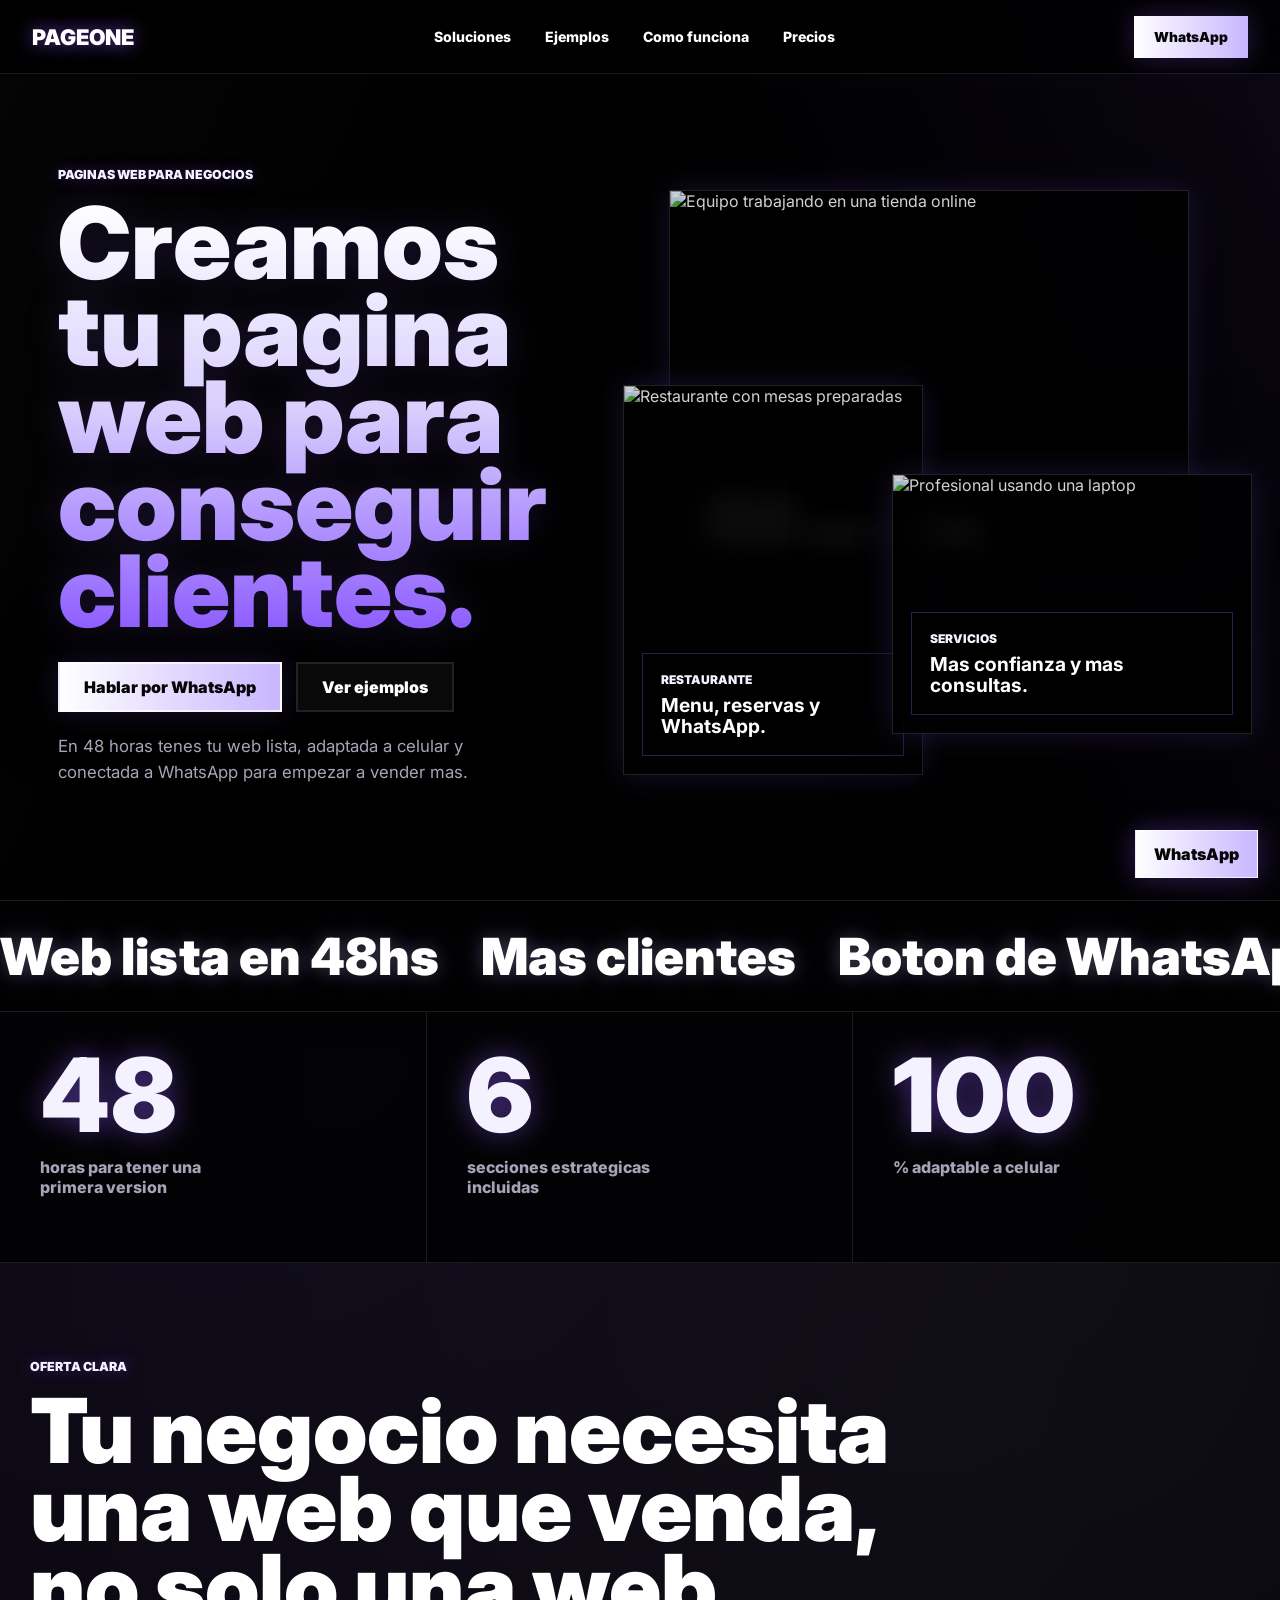
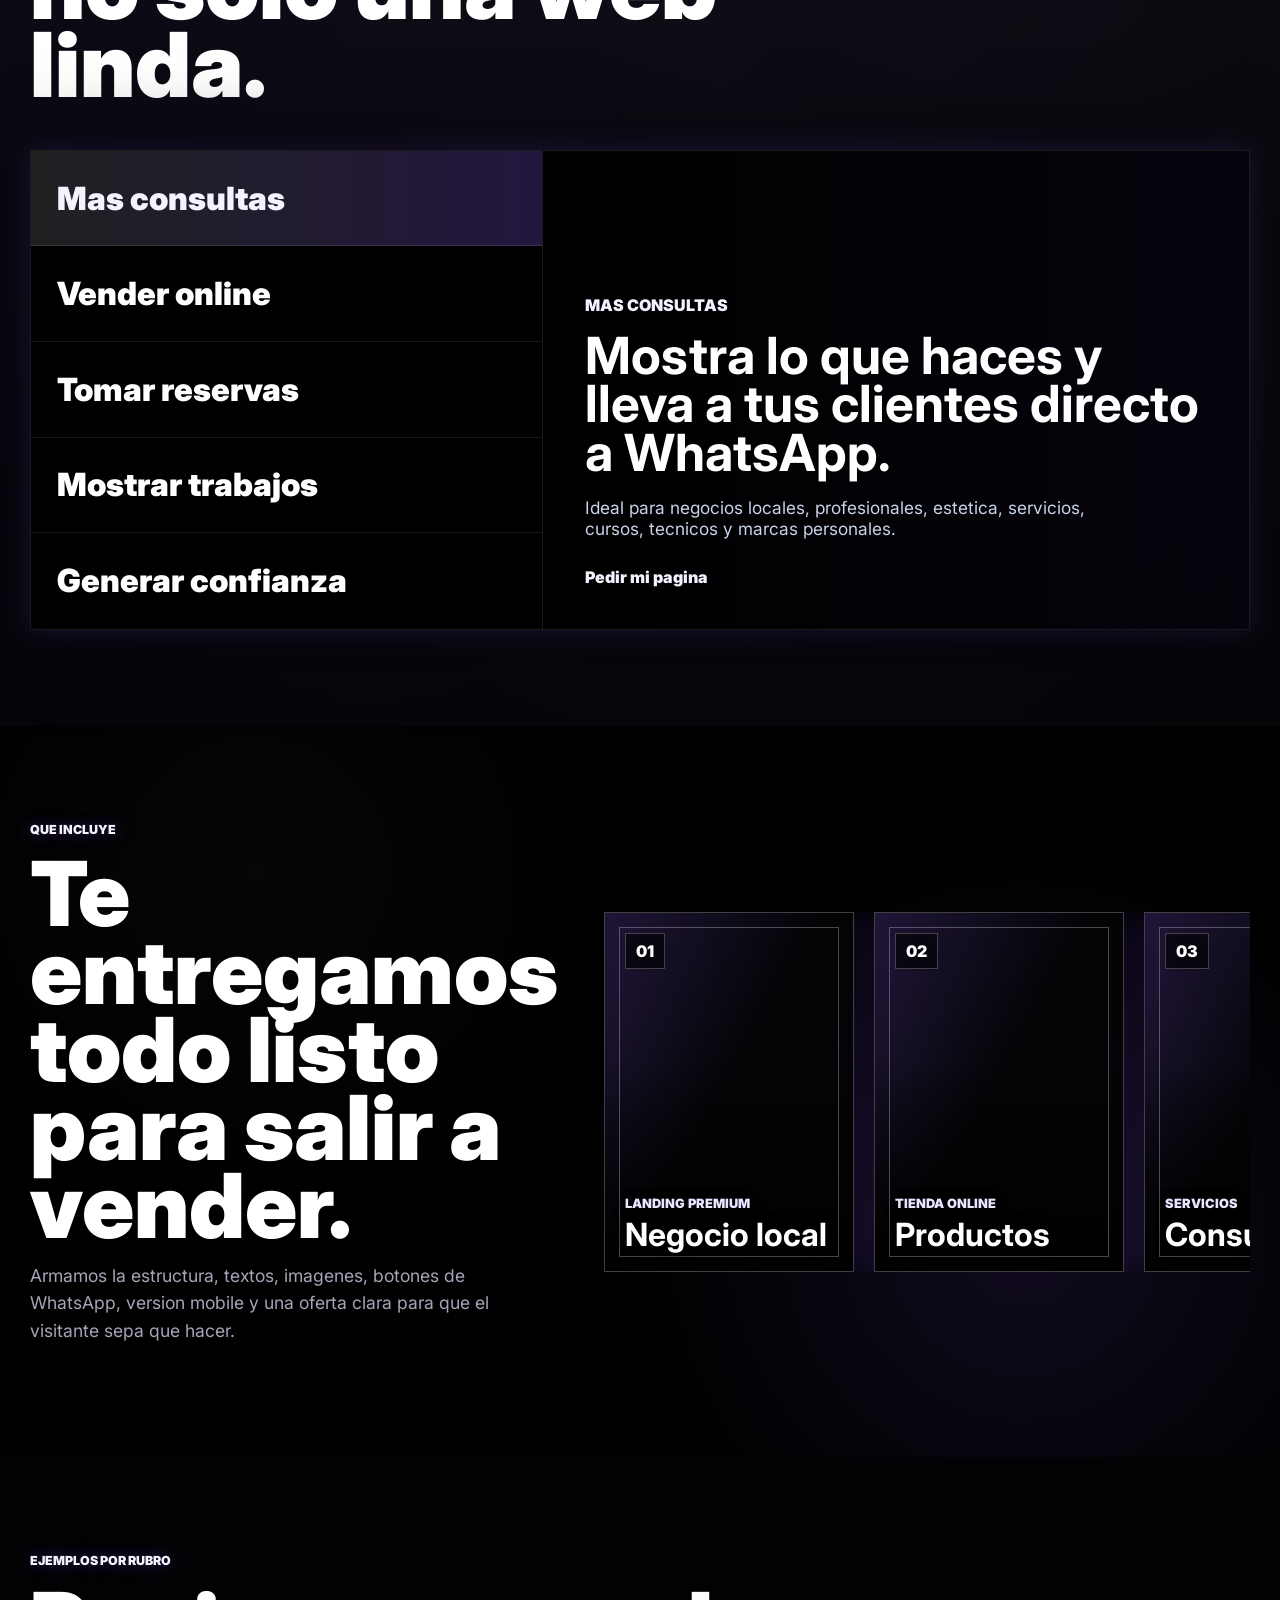
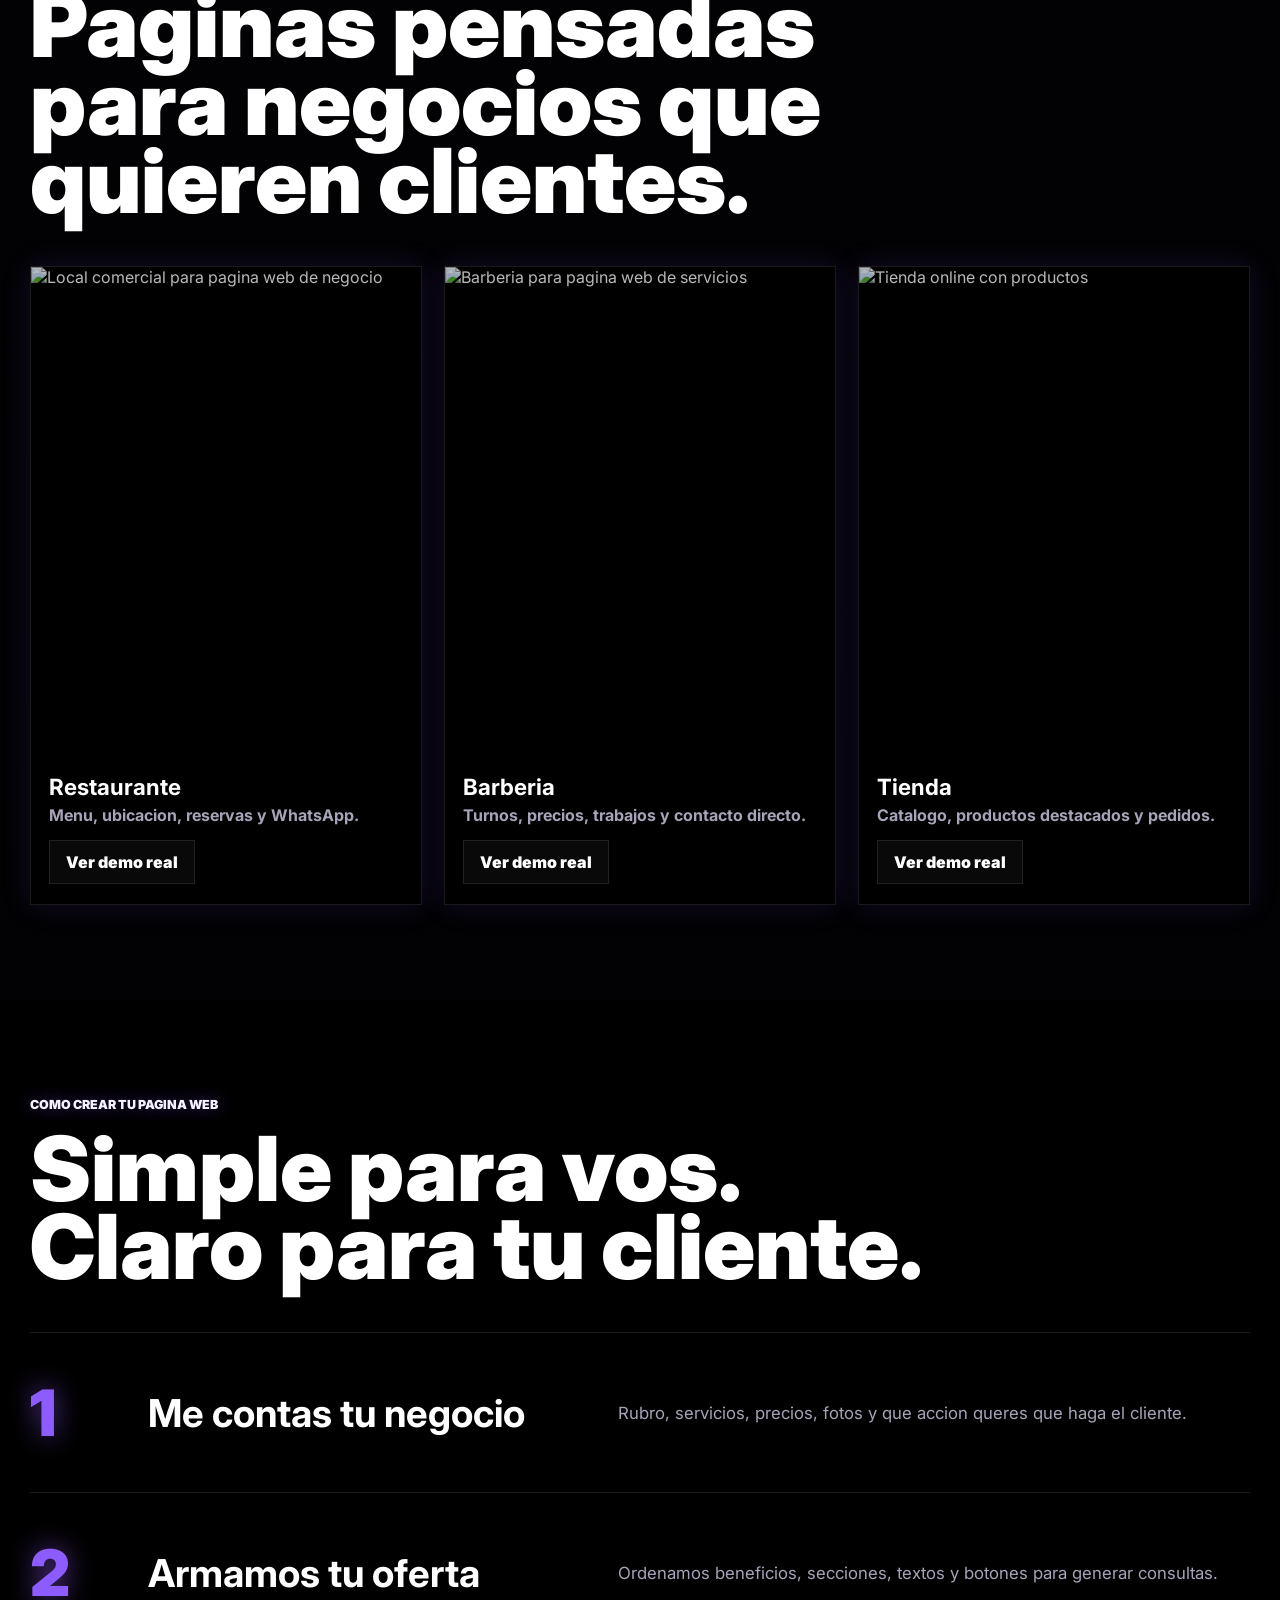
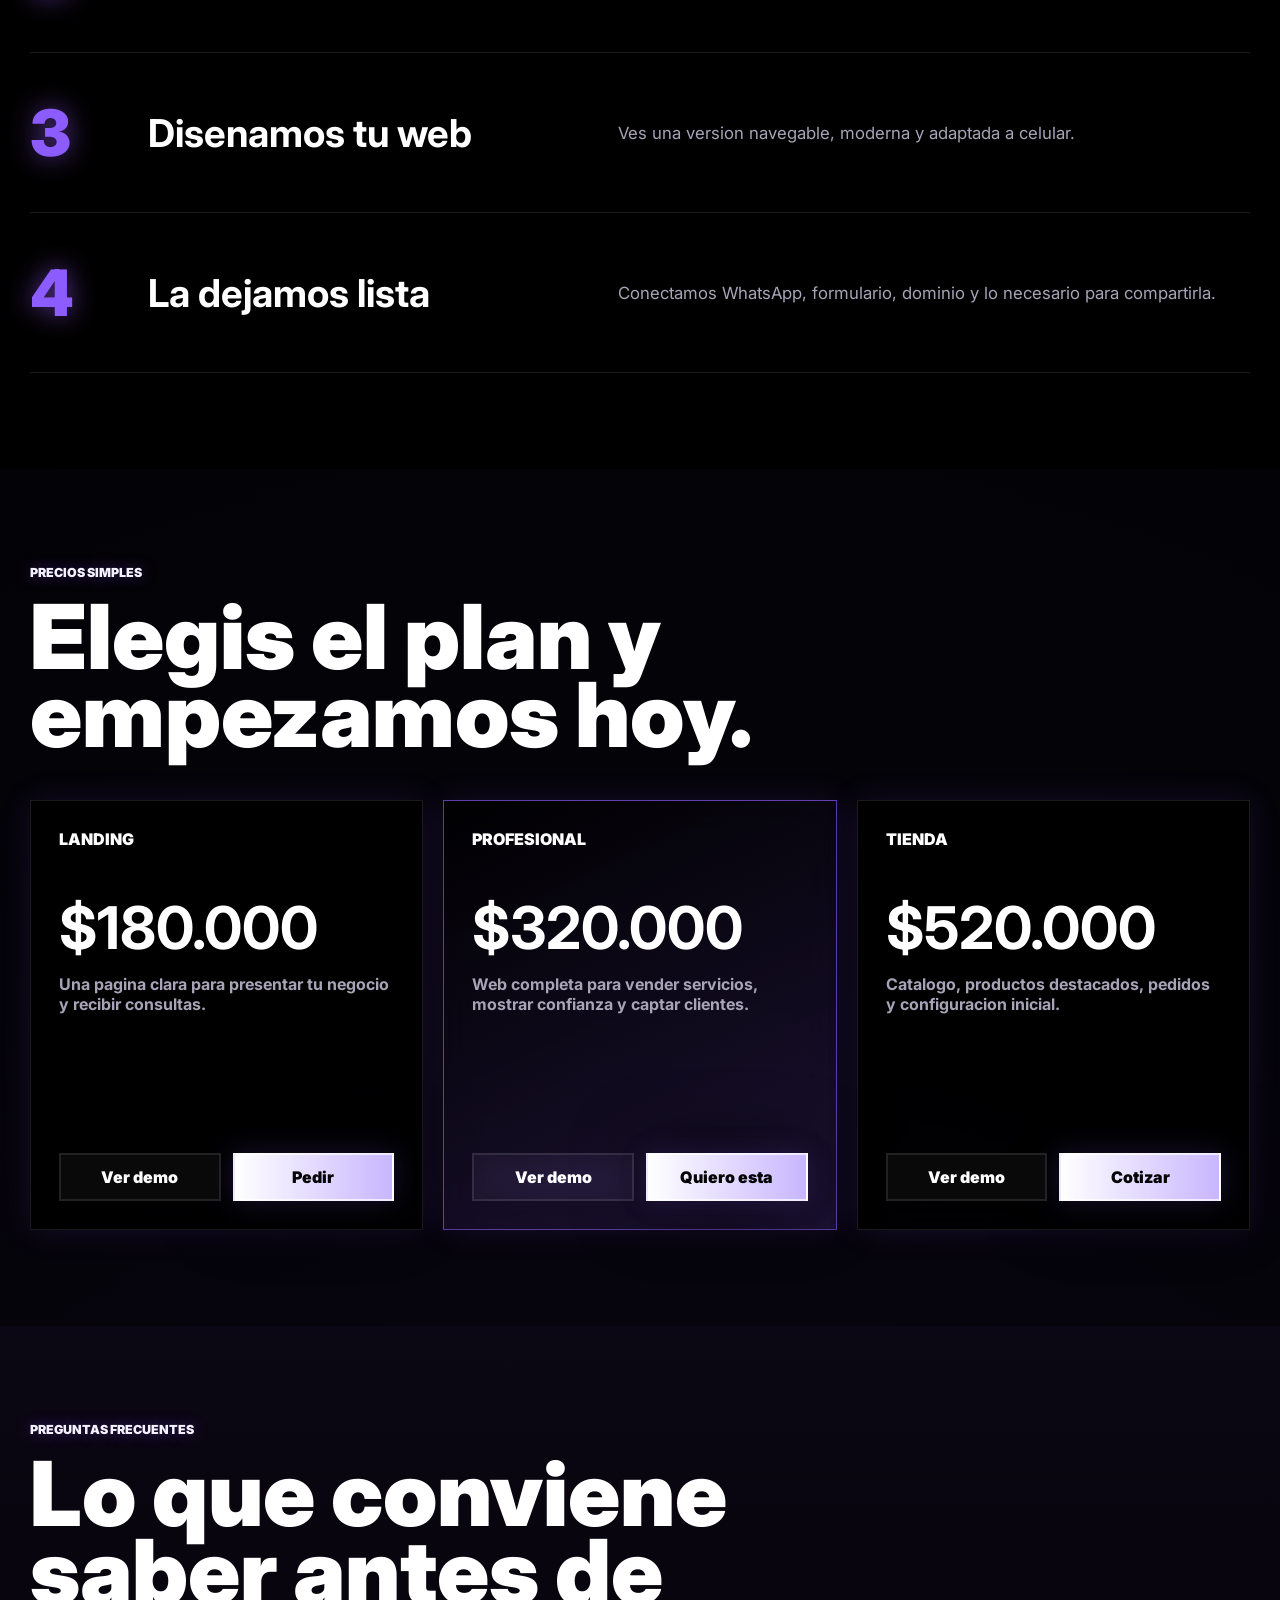
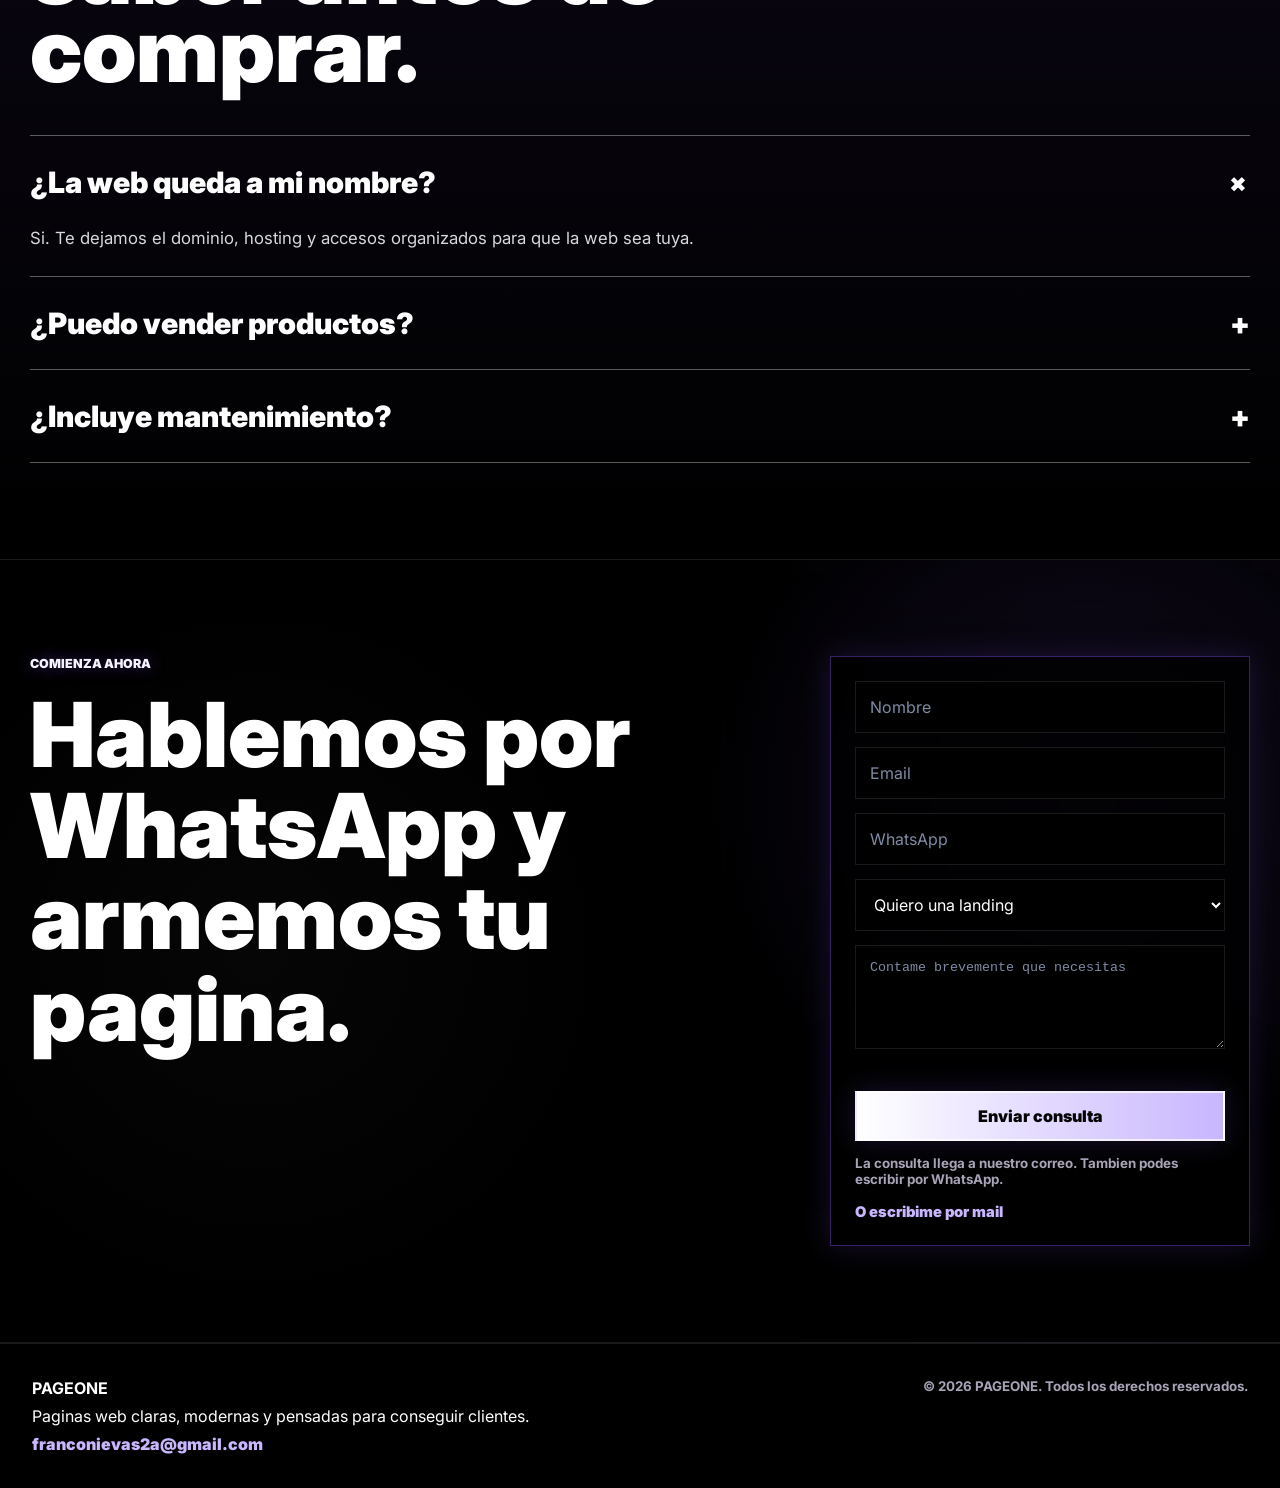
==== commit c44f97f0: "." ====
--- a/index.html
+++ b/index.html
@@ -8,7 +8,7 @@
   <link rel="preconnect" href="https://fonts.googleapis.com">
   <link rel="preconnect" href="https://fonts.gstatic.com" crossorigin>
   <link href="https://fonts.googleapis.com/css2?family=Inter:wght@400;500;600;700;800;900&display=swap" rel="stylesheet">
-  <link rel="stylesheet" href="styles.css?v=20260425-formspree">
+  <link rel="stylesheet" href="styles.css?v=20260426-rubros">
 </head>
 <body>
   <header class="topbar">
@@ -164,16 +164,19 @@
           <img src="https://images.unsplash.com/photo-1519501025264-65ba15a82390?auto=format&fit=crop&w=900&q=80" alt="Local comercial para pagina web de negocio">
           <h3>Restaurante</h3>
           <p>Menu, ubicacion, reservas y WhatsApp.</p>
+          <a href="demos/restaurante.html" target="_blank" rel="noopener">Ver demo real</a>
         </article>
         <article class="showcase-card reveal">
           <img src="https://images.unsplash.com/photo-1599351431202-1e0f0137899a?auto=format&fit=crop&w=900&q=80" alt="Barberia para pagina web de servicios">
           <h3>Barberia</h3>
           <p>Turnos, precios, trabajos y contacto directo.</p>
+          <a href="demos/barberia.html" target="_blank" rel="noopener">Ver demo real</a>
         </article>
         <article class="showcase-card reveal">
           <img src="https://images.unsplash.com/photo-1472851294608-062f824d29cc?auto=format&fit=crop&w=900&q=80" alt="Tienda online con productos">
           <h3>Tienda</h3>
           <p>Catalogo, productos destacados y pedidos.</p>
+          <a href="demos/tienda.html" target="_blank" rel="noopener">Ver demo real</a>
         </article>
       </div>
     </section>
@@ -217,19 +220,28 @@
           <p>Landing</p>
           <h3>$180.000</h3>
           <span>Una pagina clara para presentar tu negocio y recibir consultas.</span>
-          <a class="button light" href="https://wa.me/543517714398?text=Hola%2C%20quiero%20una%20landing%20para%20mi%20negocio" target="_blank" rel="noopener">Pedir por WhatsApp</a>
+          <div class="plan-actions">
+            <a class="button light" href="demos/restaurante.html" target="_blank" rel="noopener">Ver demo</a>
+            <a class="button dark" href="https://wa.me/543517714398?text=Hola%2C%20quiero%20una%20landing%20para%20mi%20negocio" target="_blank" rel="noopener">Pedir</a>
+          </div>
         </article>
         <article class="price-card featured reveal">
           <p>Profesional</p>
           <h3>$320.000</h3>
           <span>Web completa para vender servicios, mostrar confianza y captar clientes.</span>
-          <a class="button dark" href="https://wa.me/543517714398?text=Hola%2C%20quiero%20una%20web%20profesional" target="_blank" rel="noopener">Quiero esta</a>
+          <div class="plan-actions">
+            <a class="button light" href="demos/barberia.html" target="_blank" rel="noopener">Ver demo</a>
+            <a class="button dark" href="https://wa.me/543517714398?text=Hola%2C%20quiero%20una%20web%20profesional" target="_blank" rel="noopener">Quiero esta</a>
+          </div>
         </article>
         <article class="price-card reveal">
           <p>Tienda</p>
           <h3>$520.000</h3>
           <span>Catalogo, productos destacados, pedidos y configuracion inicial.</span>
-          <a class="button light" href="https://wa.me/543517714398?text=Hola%2C%20quiero%20cotizar%20una%20tienda%20online" target="_blank" rel="noopener">Cotizar tienda</a>
+          <div class="plan-actions">
+            <a class="button light" href="demos/tienda.html" target="_blank" rel="noopener">Ver demo</a>
+            <a class="button dark" href="https://wa.me/543517714398?text=Hola%2C%20quiero%20cotizar%20una%20tienda%20online" target="_blank" rel="noopener">Cotizar</a>
+          </div>
         </article>
       </div>
     </section>
@@ -288,6 +300,6 @@
 
   <a class="whatsapp-float" href="https://wa.me/543517714398?text=Hola%2C%20quiero%20hacer%20una%20pagina%20web" target="_blank" rel="noopener" aria-label="Hablar por WhatsApp">WhatsApp</a>
 
-  <script src="script.js?v=20260425-formspree"></script>
+  <script src="script.js?v=20260426-rubros"></script>
 </body>
 </html>
--- a/styles.css
+++ b/styles.css
@@ -648,10 +648,22 @@
 
 .showcase-card p {
   margin: 0;
-  padding: 0 18px 20px;
+  padding: 0 18px 14px;
   color: var(--gray);
   font-weight: 700;
   line-height: 1.4;
+}
+
+.showcase-card a {
+  display: inline-grid;
+  place-items: center;
+  min-height: 44px;
+  margin: 0 18px 20px;
+  padding: 0 16px;
+  color: var(--white);
+  border: 1px solid var(--line);
+  background: rgba(255,255,255,.035);
+  font-weight: 900;
 }
 
 .steps {
@@ -733,8 +745,22 @@
   font-weight: 700;
 }
 
-.price-card .button {
+.price-card .button,
+.plan-actions {
   margin-top: auto;
+}
+
+.plan-actions {
+  display: grid;
+  grid-template-columns: 1fr 1fr;
+  gap: 12px;
+}
+
+.plan-actions .button {
+  min-height: 48px;
+  margin-top: 0;
+  padding: 0 14px;
+  text-align: center;
 }
 
 .faq {
@@ -926,11 +952,16 @@
   transform: translateY(14px);
 }
 
-.topbar,
 main,
 .footer {
   position: relative;
   z-index: 1;
+}
+
+.topbar {
+  position: fixed;
+  inset: 0 0 auto;
+  z-index: 80;
 }
 
 @media (prefers-reduced-motion: reduce) {
@@ -1068,6 +1099,10 @@
     padding: 24px 0;
   }
 
+  .plan-actions {
+    grid-template-columns: 1fr;
+  }
+
   .footer {
     flex-direction: column;
     padding-inline: 18px;
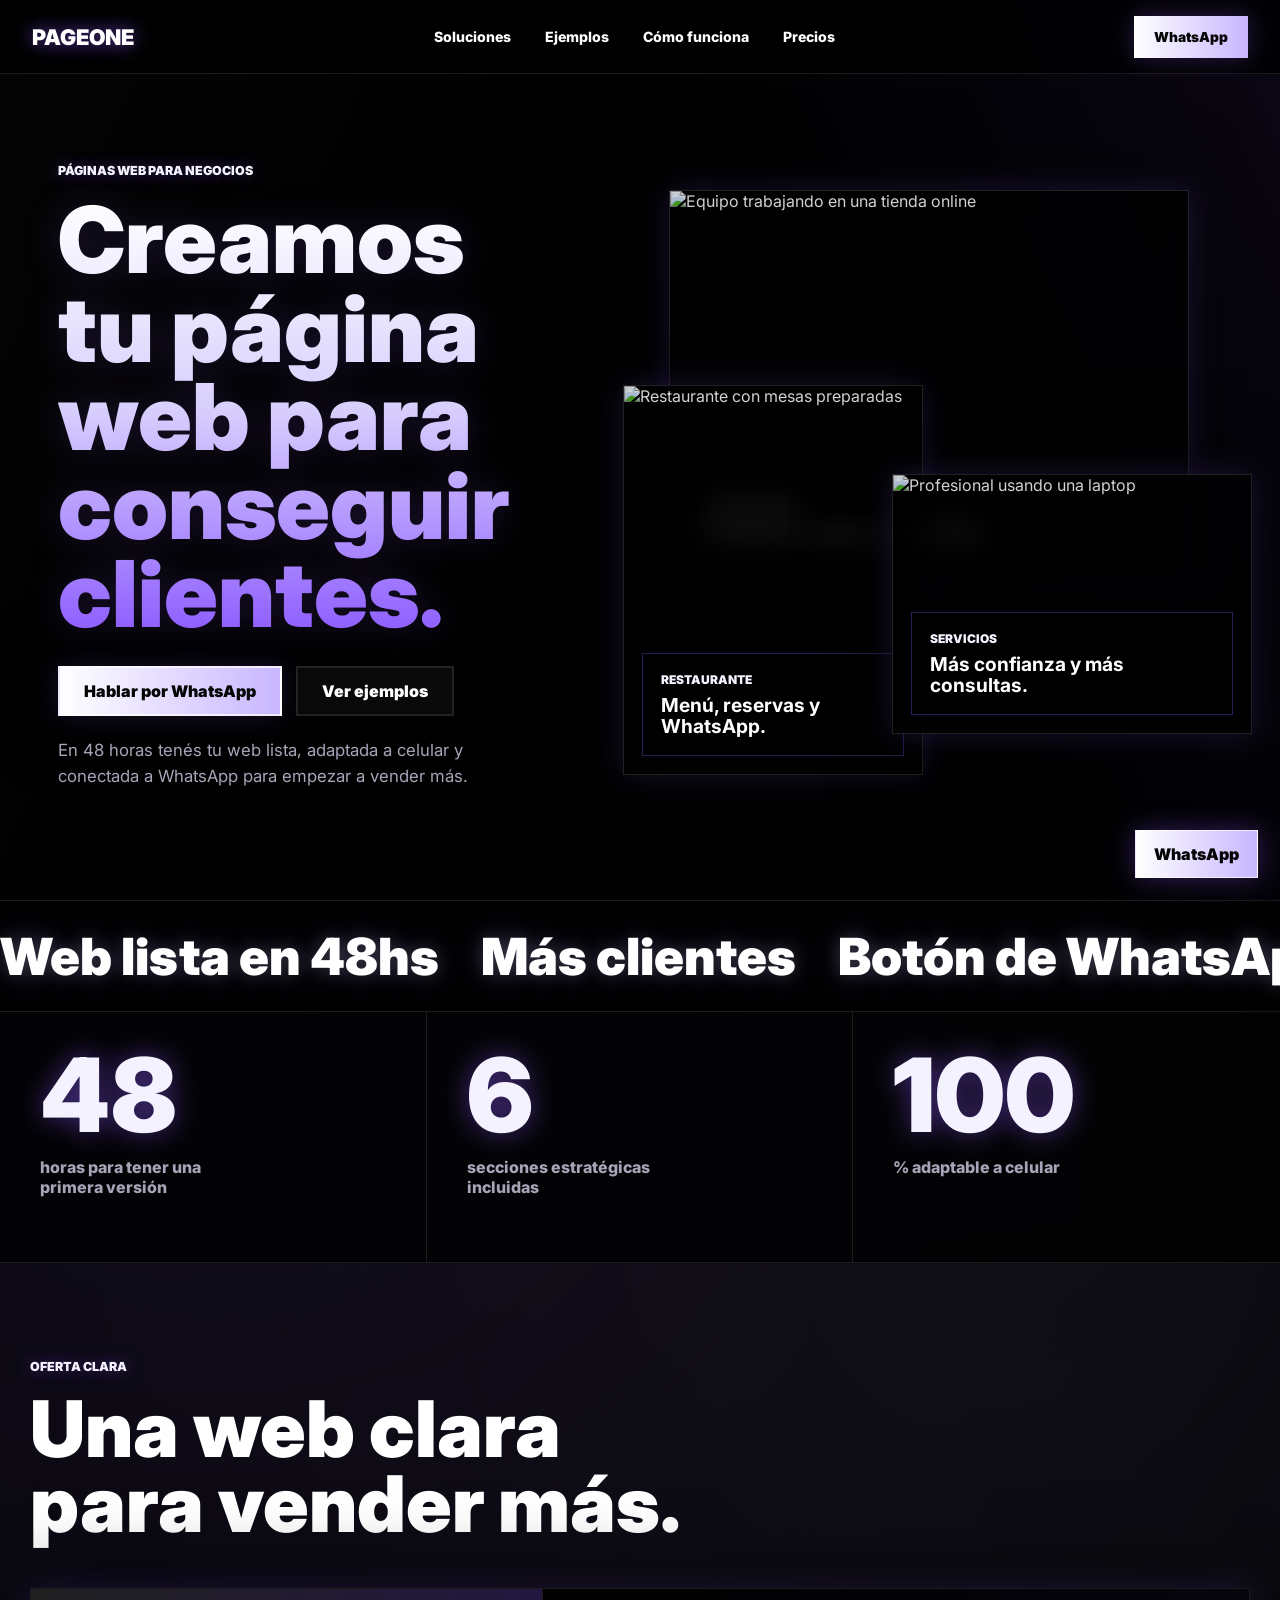
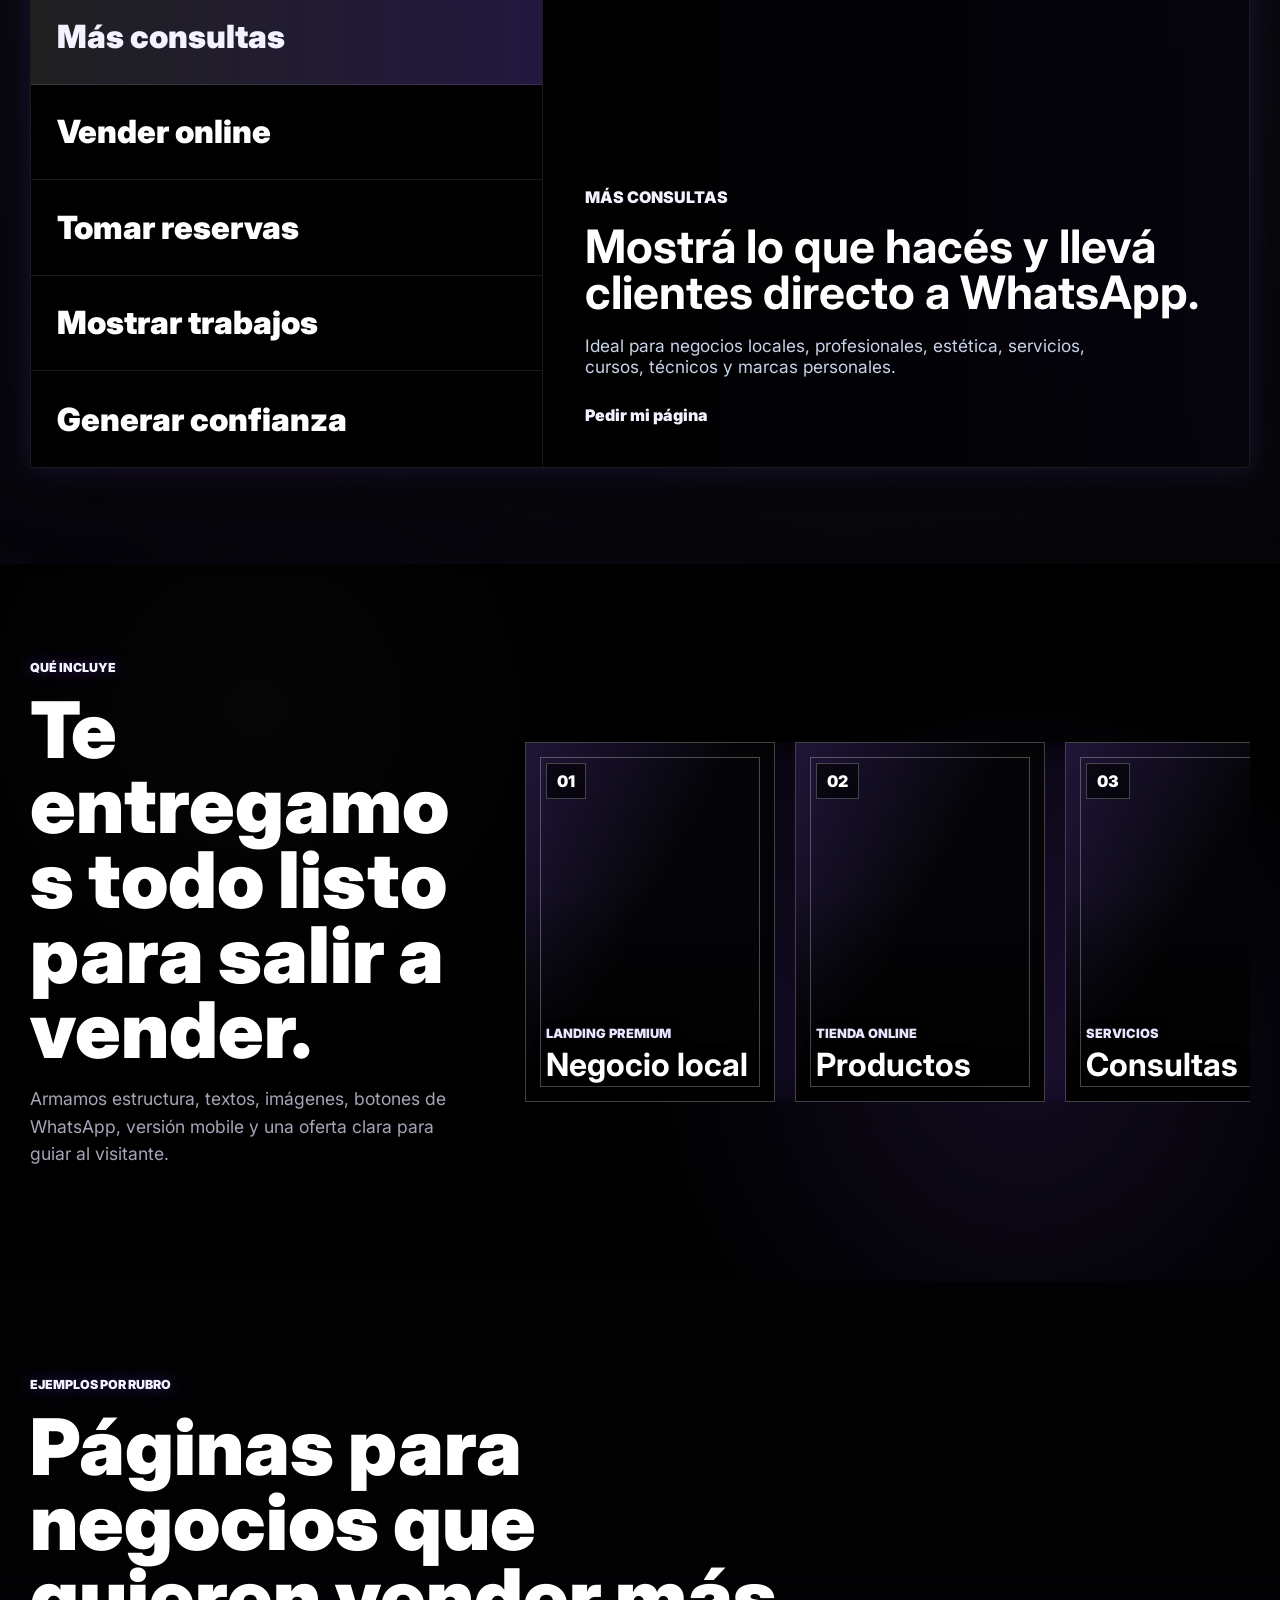
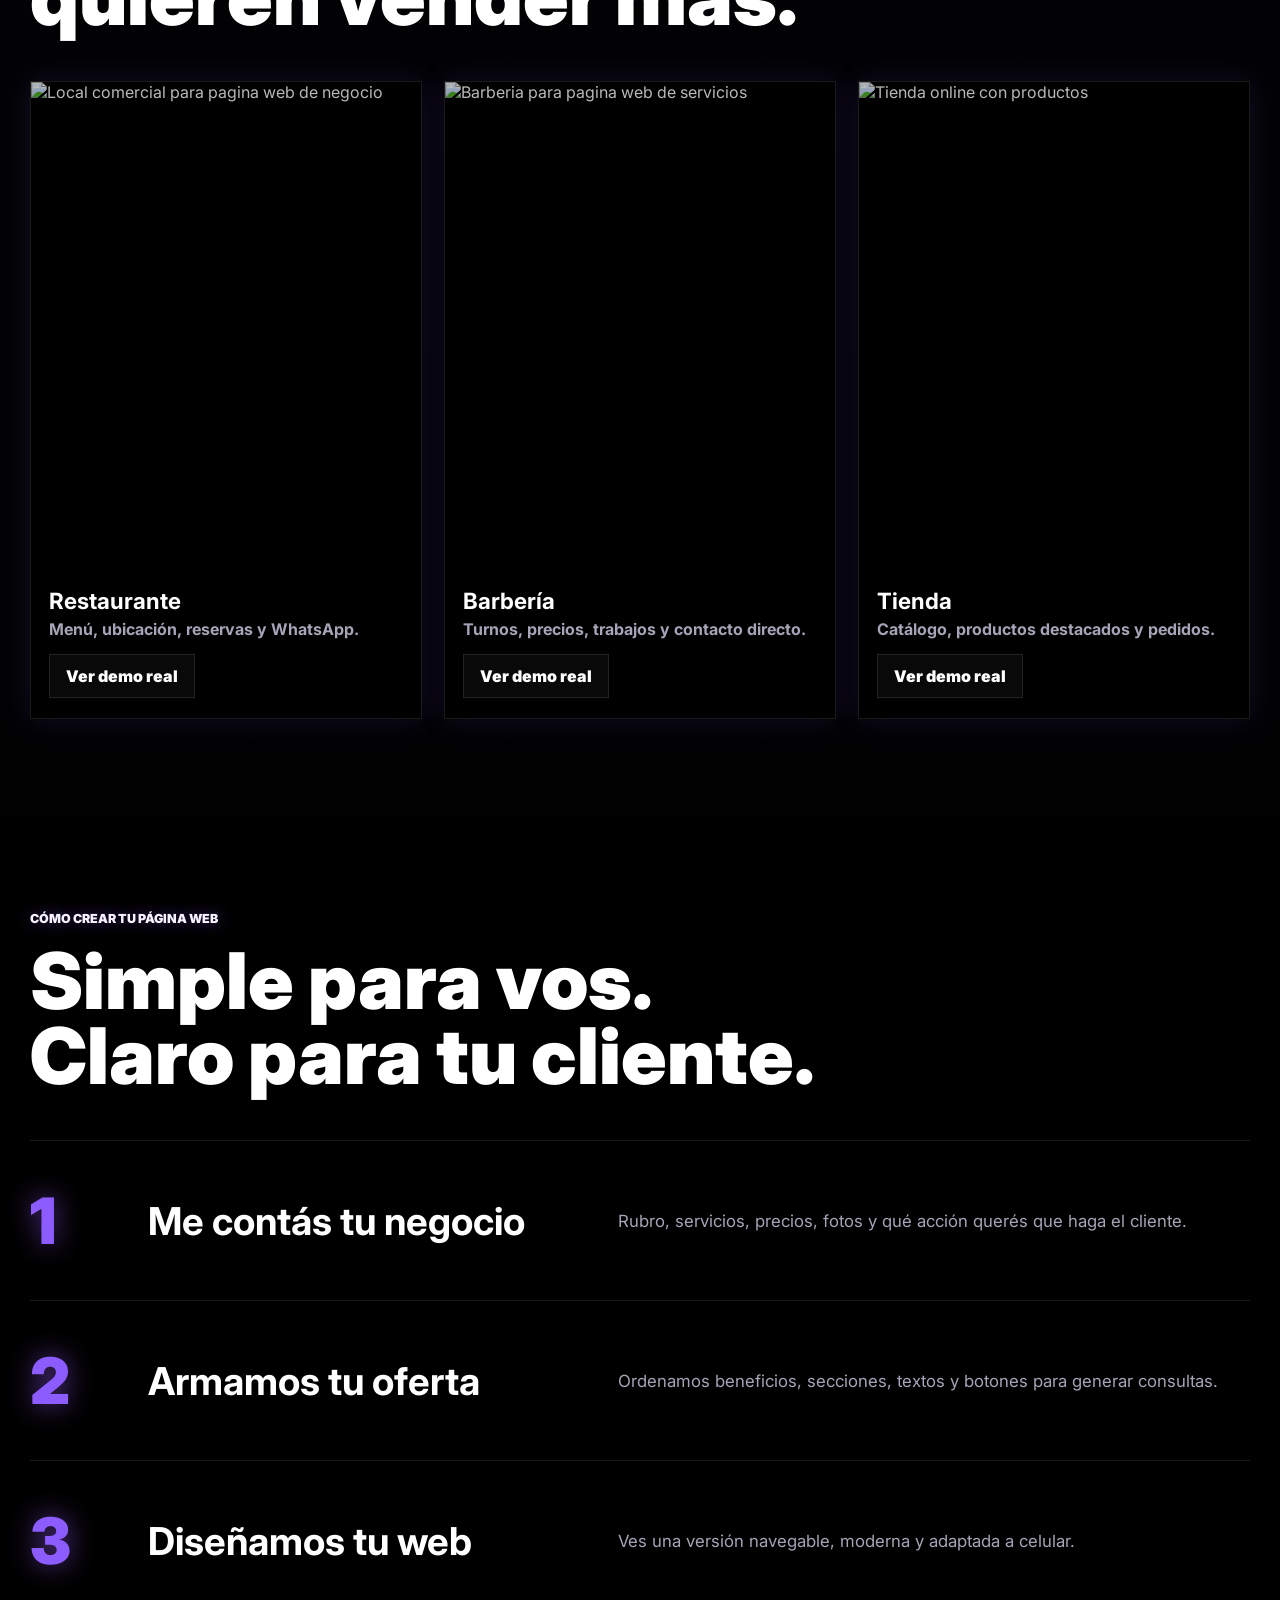
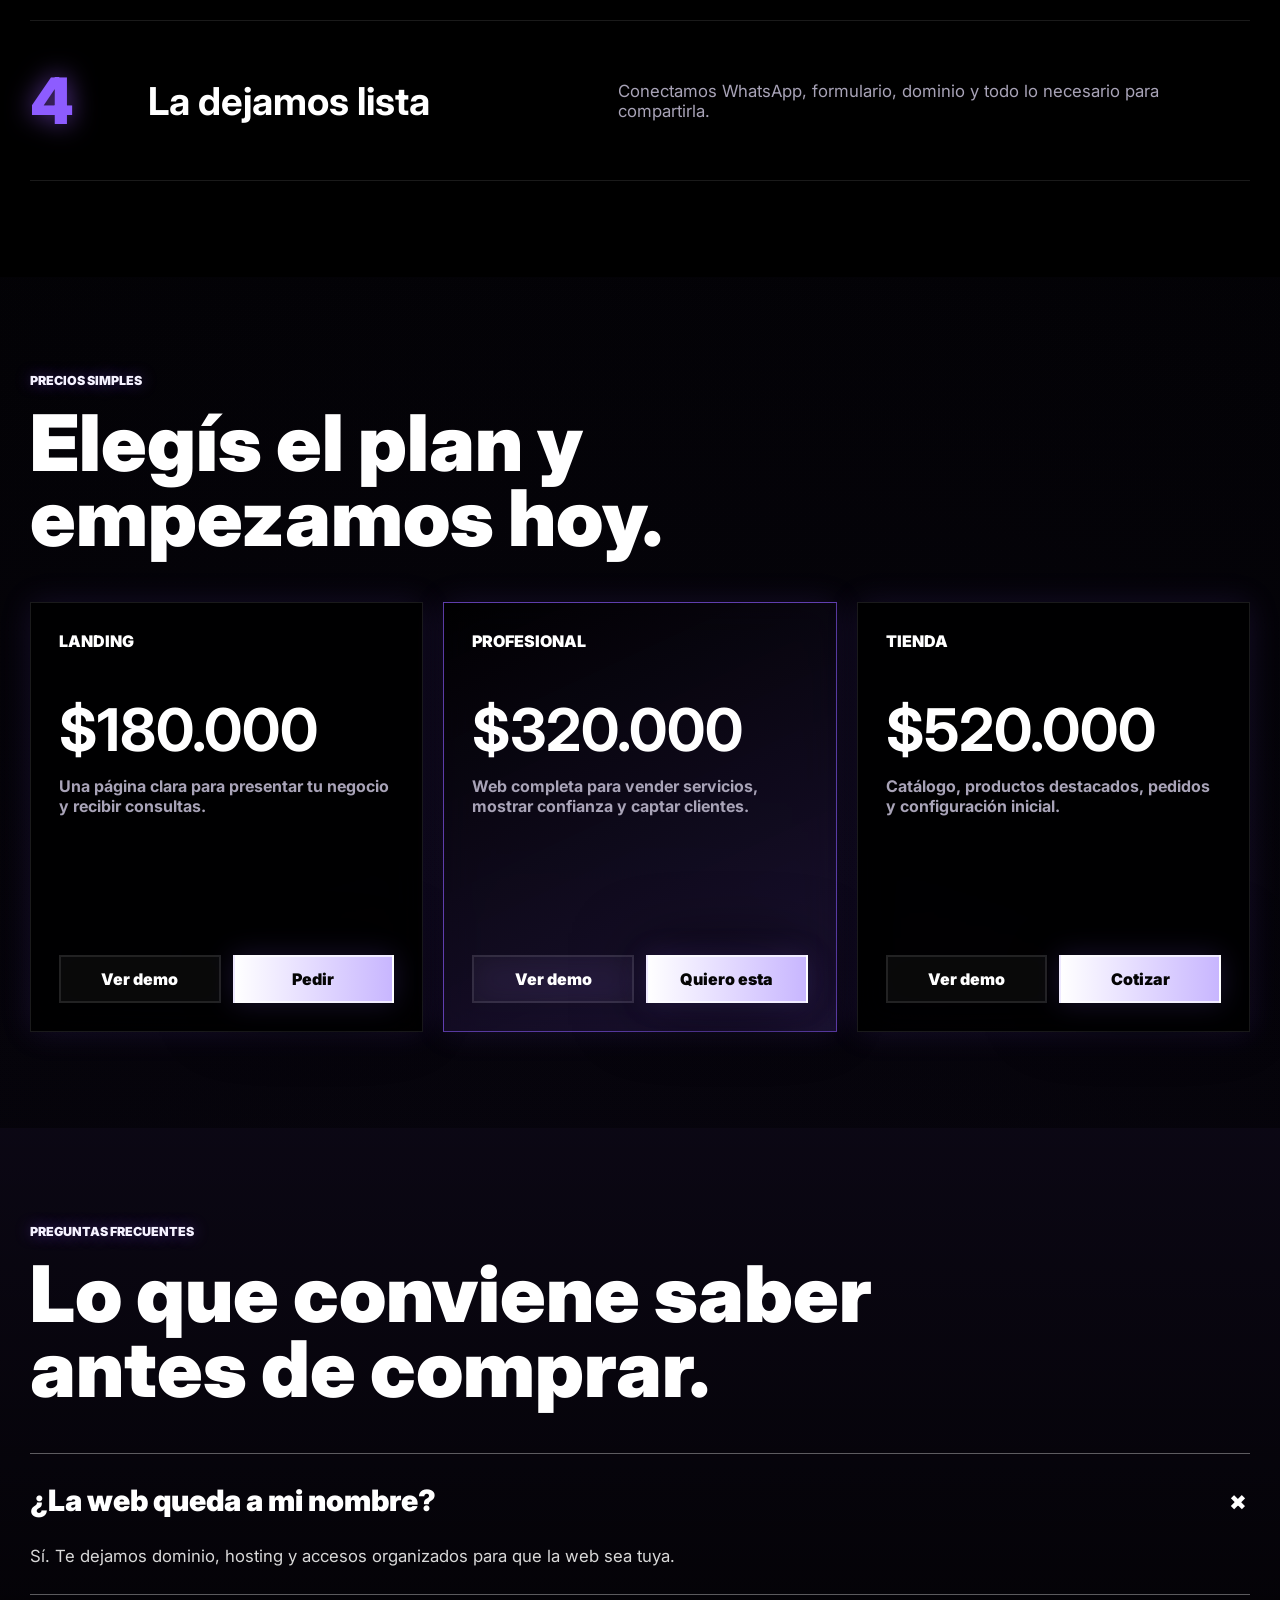
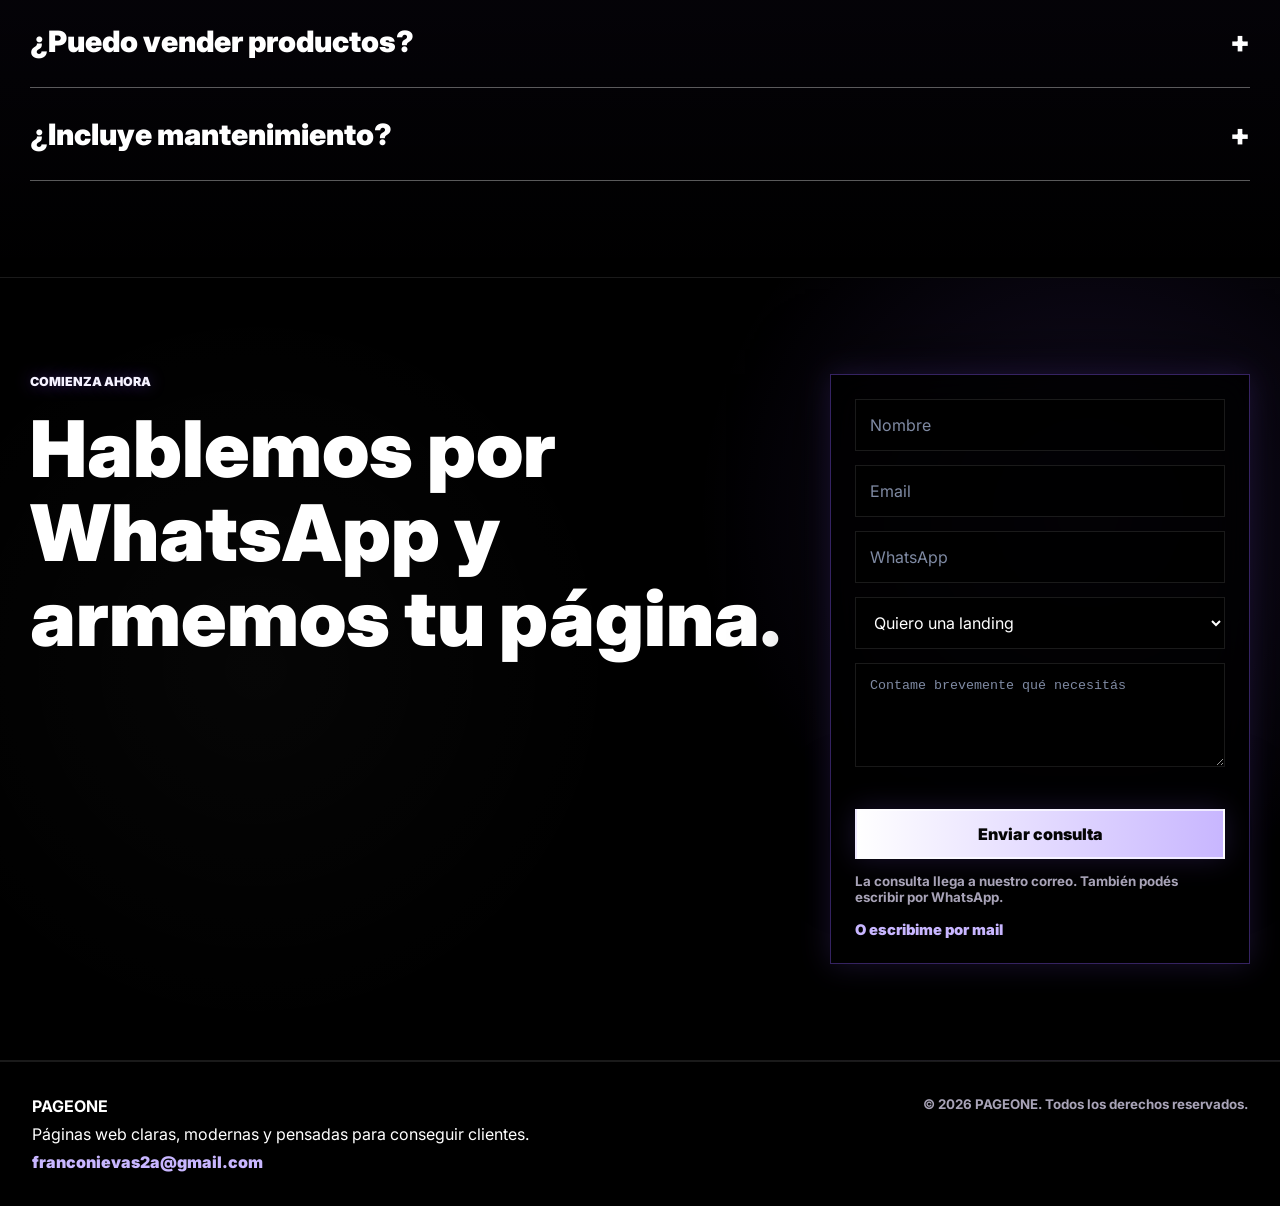
==== commit 4c2056f0: "ortografia" ====
--- a/index.html
+++ b/index.html
@@ -8,7 +8,7 @@
   <link rel="preconnect" href="https://fonts.googleapis.com">
   <link rel="preconnect" href="https://fonts.gstatic.com" crossorigin>
   <link href="https://fonts.googleapis.com/css2?family=Inter:wght@400;500;600;700;800;900&display=swap" rel="stylesheet">
-  <link rel="stylesheet" href="styles.css?v=20260426-rubros">
+  <link rel="stylesheet" href="styles.css?v=20260513-textos">
 </head>
 <body>
   <header class="topbar">
@@ -20,7 +20,7 @@
     <nav class="nav-menu" data-menu aria-label="Navegacion principal">
       <a href="#negocio">Soluciones</a>
       <a href="#plantillas">Ejemplos</a>
-      <a href="#pasos">Como funciona</a>
+      <a href="#pasos">Cómo funciona</a>
       <a href="#precios">Precios</a>
     </nav>
     <a class="top-cta" href="https://wa.me/543517714398?text=Hola%2C%20quiero%20hacer%20una%20pagina%20web" target="_blank" rel="noopener">WhatsApp</a>
@@ -29,13 +29,13 @@
   <main id="inicio">
     <section class="hero">
       <div class="hero-copy reveal">
-        <p class="small-label">Paginas web para negocios</p>
-        <h1>Creamos tu pagina web para conseguir clientes.</h1>
+        <p class="small-label">Páginas web para negocios</p>
+        <h1>Creamos tu página web para conseguir clientes.</h1>
         <div class="hero-actions">
           <a class="button dark" href="https://wa.me/543517714398?text=Hola%2C%20quiero%20hacer%20una%20pagina%20web" target="_blank" rel="noopener">Hablar por WhatsApp</a>
           <a class="button light" href="#plantillas">Ver ejemplos</a>
         </div>
-        <p class="microcopy">En 48 horas tenes tu web lista, adaptada a celular y conectada a WhatsApp para empezar a vender mas.</p>
+        <p class="microcopy">En 48 horas tenés tu web lista, adaptada a celular y conectada a WhatsApp para empezar a vender más.</p>
       </div>
 
       <div class="hero-stage" aria-label="Ejemplos animados de paginas web">
@@ -50,14 +50,14 @@
           <img src="https://images.unsplash.com/photo-1517248135467-4c7edcad34c4?auto=format&fit=crop&w=900&q=80" alt="Restaurante con mesas preparadas">
           <div class="site-overlay">
             <span>Restaurante</span>
-            <strong>Menu, reservas y WhatsApp.</strong>
+            <strong>Menú, reservas y WhatsApp.</strong>
           </div>
         </div>
         <div class="site-card site-card-c float-mid">
           <img src="https://images.unsplash.com/photo-1573497491208-6b1acb260507?auto=format&fit=crop&w=900&q=80" alt="Profesional usando una laptop">
           <div class="site-overlay">
             <span>Servicios</span>
-            <strong>Mas confianza y mas consultas.</strong>
+            <strong>Más confianza y más consultas.</strong>
           </div>
         </div>
       </div>
@@ -66,24 +66,24 @@
     <section class="ticker" aria-label="Beneficios">
       <div class="ticker-track">
         <span>Web lista en 48hs</span>
-        <span>Mas clientes</span>
-        <span>Boton de WhatsApp</span>
+        <span>Más clientes</span>
+        <span>Botón de WhatsApp</span>
         <span>WhatsApp integrado</span>
         <span>Adaptada a celular</span>
         <span>Sin complicaciones</span>
         <span>Web lista en 48hs</span>
-        <span>Mas clientes</span>
-        <span>Boton de WhatsApp</span>
+        <span>Más clientes</span>
+        <span>Botón de WhatsApp</span>
         <span>Adaptada a celular</span>
       </div>
     </section>
 
     <section class="stats">
       <article class="reveal">
-        <strong data-count="48">0</strong><span>horas para tener una primera version</span>
+        <strong data-count="48">0</strong><span>horas para tener una primera versión</span>
       </article>
       <article class="reveal">
-        <strong data-count="6">0</strong><span>secciones estrategicas incluidas</span>
+        <strong data-count="6">0</strong><span>secciones estratégicas incluidas</span>
       </article>
       <article class="reveal">
         <strong data-count="100">0</strong><span>% adaptable a celular</span>
@@ -93,12 +93,12 @@
     <section class="business" id="negocio">
       <div class="section-title reveal">
         <p class="small-label">Oferta clara</p>
-        <h2>Tu negocio necesita una web que venda, no solo una web linda.</h2>
+        <h2>Una web clara para vender más.</h2>
       </div>
 
       <div class="business-layout">
         <div class="business-tabs reveal" role="tablist" aria-label="Tipos de paginas">
-          <button class="active" type="button" data-tab="servicios">Mas consultas</button>
+          <button class="active" type="button" data-tab="servicios">Más consultas</button>
           <button type="button" data-tab="tienda">Vender online</button>
           <button type="button" data-tab="reservas">Tomar reservas</button>
           <button type="button" data-tab="portfolio">Mostrar trabajos</button>
@@ -106,19 +106,19 @@
         </div>
 
         <article class="business-panel reveal" data-panel>
-          <p class="panel-kicker">Mas consultas</p>
-          <h3>Mostra lo que haces y lleva a tus clientes directo a WhatsApp.</h3>
-          <p>Ideal para negocios locales, profesionales, estetica, servicios, cursos, tecnicos y marcas personales.</p>
-          <a href="https://wa.me/543517714398?text=Hola%2C%20quiero%20pedir%20mi%20pagina%20web" target="_blank" rel="noopener">Pedir mi pagina</a>
+          <p class="panel-kicker">Más consultas</p>
+          <h3>Mostrá lo que hacés y llevá clientes directo a WhatsApp.</h3>
+          <p>Ideal para negocios locales, profesionales, estética, servicios, cursos, técnicos y marcas personales.</p>
+          <a href="https://wa.me/543517714398?text=Hola%2C%20quiero%20pedir%20mi%20pagina%20web" target="_blank" rel="noopener">Pedir mi página</a>
         </article>
       </div>
     </section>
 
     <section class="ai-block" id="plantillas">
       <div class="ai-copy reveal">
-        <p class="small-label">Que incluye</p>
+        <p class="small-label">Qué incluye</p>
         <h2>Te entregamos todo listo para salir a vender.</h2>
-        <p>Armamos la estructura, textos, imagenes, botones de WhatsApp, version mobile y una oferta clara para que el visitante sepa que hacer.</p>
+        <p>Armamos estructura, textos, imágenes, botones de WhatsApp, versión mobile y una oferta clara para guiar al visitante.</p>
       </div>
       <div class="template-carousel reveal" aria-label="Plantillas web">
         <div class="template-row">
@@ -157,25 +157,25 @@
     <section class="made">
       <div class="section-title reveal">
         <p class="small-label">Ejemplos por rubro</p>
-        <h2>Paginas pensadas para negocios que quieren clientes.</h2>
+        <h2>Páginas para negocios que quieren vender más.</h2>
       </div>
       <div class="showcase-grid">
         <article class="showcase-card reveal">
           <img src="https://images.unsplash.com/photo-1519501025264-65ba15a82390?auto=format&fit=crop&w=900&q=80" alt="Local comercial para pagina web de negocio">
           <h3>Restaurante</h3>
-          <p>Menu, ubicacion, reservas y WhatsApp.</p>
+          <p>Menú, ubicación, reservas y WhatsApp.</p>
           <a href="demos/restaurante.html" target="_blank" rel="noopener">Ver demo real</a>
         </article>
         <article class="showcase-card reveal">
           <img src="https://images.unsplash.com/photo-1599351431202-1e0f0137899a?auto=format&fit=crop&w=900&q=80" alt="Barberia para pagina web de servicios">
-          <h3>Barberia</h3>
+          <h3>Barbería</h3>
           <p>Turnos, precios, trabajos y contacto directo.</p>
           <a href="demos/barberia.html" target="_blank" rel="noopener">Ver demo real</a>
         </article>
         <article class="showcase-card reveal">
           <img src="https://images.unsplash.com/photo-1472851294608-062f824d29cc?auto=format&fit=crop&w=900&q=80" alt="Tienda online con productos">
           <h3>Tienda</h3>
-          <p>Catalogo, productos destacados y pedidos.</p>
+          <p>Catálogo, productos destacados y pedidos.</p>
           <a href="demos/tienda.html" target="_blank" rel="noopener">Ver demo real</a>
         </article>
       </div>
@@ -183,14 +183,14 @@
 
     <section class="steps" id="pasos">
       <div class="section-title reveal">
-        <p class="small-label">Como crear tu pagina web</p>
+        <p class="small-label">Cómo crear tu página web</p>
         <h2>Simple para vos. Claro para tu cliente.</h2>
       </div>
       <ol class="step-list">
         <li class="reveal">
           <span>1</span>
-          <h3>Me contas tu negocio</h3>
-          <p>Rubro, servicios, precios, fotos y que accion queres que haga el cliente.</p>
+          <h3>Me contás tu negocio</h3>
+          <p>Rubro, servicios, precios, fotos y qué acción querés que haga el cliente.</p>
         </li>
         <li class="reveal">
           <span>2</span>
@@ -199,13 +199,13 @@
         </li>
         <li class="reveal">
           <span>3</span>
-          <h3>Disenamos tu web</h3>
-          <p>Ves una version navegable, moderna y adaptada a celular.</p>
+          <h3>Diseñamos tu web</h3>
+          <p>Ves una versión navegable, moderna y adaptada a celular.</p>
         </li>
         <li class="reveal">
           <span>4</span>
           <h3>La dejamos lista</h3>
-          <p>Conectamos WhatsApp, formulario, dominio y lo necesario para compartirla.</p>
+          <p>Conectamos WhatsApp, formulario, dominio y todo lo necesario para compartirla.</p>
         </li>
       </ol>
     </section>
@@ -213,13 +213,13 @@
     <section class="pricing" id="precios">
       <div class="section-title reveal">
         <p class="small-label">Precios simples</p>
-        <h2>Elegis el plan y empezamos hoy.</h2>
+        <h2>Elegís el plan y empezamos hoy.</h2>
       </div>
       <div class="price-grid">
         <article class="price-card reveal">
           <p>Landing</p>
           <h3>$180.000</h3>
-          <span>Una pagina clara para presentar tu negocio y recibir consultas.</span>
+          <span>Una página clara para presentar tu negocio y recibir consultas.</span>
           <div class="plan-actions">
             <a class="button light" href="demos/restaurante.html" target="_blank" rel="noopener">Ver demo</a>
             <a class="button dark" href="https://wa.me/543517714398?text=Hola%2C%20quiero%20una%20landing%20para%20mi%20negocio" target="_blank" rel="noopener">Pedir</a>
@@ -237,7 +237,7 @@
         <article class="price-card reveal">
           <p>Tienda</p>
           <h3>$520.000</h3>
-          <span>Catalogo, productos destacados, pedidos y configuracion inicial.</span>
+          <span>Catálogo, productos destacados, pedidos y configuración inicial.</span>
           <div class="plan-actions">
             <a class="button light" href="demos/tienda.html" target="_blank" rel="noopener">Ver demo</a>
             <a class="button dark" href="https://wa.me/543517714398?text=Hola%2C%20quiero%20cotizar%20una%20tienda%20online" target="_blank" rel="noopener">Cotizar</a>
@@ -254,15 +254,15 @@
       <div class="faq-list reveal">
         <article class="faq-item open">
           <button type="button" aria-expanded="true">¿La web queda a mi nombre?<span>+</span></button>
-          <p>Si. Te dejamos el dominio, hosting y accesos organizados para que la web sea tuya.</p>
+          <p>Sí. Te dejamos dominio, hosting y accesos organizados para que la web sea tuya.</p>
         </article>
         <article class="faq-item">
           <button type="button" aria-expanded="false">¿Puedo vender productos?<span>+</span></button>
-          <p>Si. El paquete Tienda incluye catalogo, carrito, pagos y configuracion inicial.</p>
+          <p>Sí. El paquete Tienda incluye catálogo, carrito, pagos y configuración inicial.</p>
         </article>
         <article class="faq-item">
           <button type="button" aria-expanded="false">¿Incluye mantenimiento?<span>+</span></button>
-          <p>Incluye soporte inicial. Tambien podemos sumar un plan mensual de cambios y mejoras.</p>
+          <p>Incluye soporte inicial. También podemos sumar un plan mensual de cambios y mejoras.</p>
         </article>
       </div>
     </section>
@@ -270,7 +270,7 @@
     <section class="final-cta" id="comprar">
       <div class="reveal">
         <p class="small-label">Comienza ahora</p>
-        <h2>Hablemos por WhatsApp y armemos tu pagina.</h2>
+        <h2>Hablemos por WhatsApp y armemos tu página.</h2>
       </div>
       <form class="buy-form reveal" action="https://formspree.io/f/mbdqwbwj" method="POST">
         <input type="text" placeholder="Nombre" required>
@@ -281,9 +281,9 @@
           <option>Quiero una web profesional</option>
           <option>Quiero una tienda online</option>
         </select>
-        <textarea name="mensaje" placeholder="Contame brevemente que necesitas"></textarea>
+        <textarea name="mensaje" placeholder="Contame brevemente qué necesitás"></textarea>
         <button class="button dark" type="submit">Enviar consulta</button>
-        <small data-form-state>La consulta llega a nuestro correo. Tambien podes escribir por WhatsApp.</small>
+        <small data-form-state>La consulta llega a nuestro correo. También podés escribir por WhatsApp.</small>
         <a class="contact-link" href="mailto:franconievas2a@gmail.com?subject=Quiero%20una%20pagina%20web">O escribime por mail</a>
       </form>
     </section>
@@ -292,7 +292,7 @@
   <footer class="footer">
     <div>
       <strong>PAGEONE</strong>
-      <span>Paginas web claras, modernas y pensadas para conseguir clientes.</span>
+      <span>Páginas web claras, modernas y pensadas para conseguir clientes.</span>
       <a class="footer-mail" href="mailto:franconievas2a@gmail.com">franconievas2a@gmail.com</a>
     </div>
     <small>© 2026 PAGEONE. Todos los derechos reservados.</small>
@@ -300,6 +300,6 @@
 
   <a class="whatsapp-float" href="https://wa.me/543517714398?text=Hola%2C%20quiero%20hacer%20una%20pagina%20web" target="_blank" rel="noopener" aria-label="Hablar por WhatsApp">WhatsApp</a>
 
-  <script src="script.js?v=20260426-rubros"></script>
+  <script src="script.js?v=20260513-textos"></script>
 </body>
 </html>
--- a/styles.css
+++ b/styles.css
@@ -169,12 +169,14 @@
   margin: 0;
   font-weight: 900;
   letter-spacing: 0;
-  line-height: 0.87;
+  line-height: 0.96;
+  text-wrap: balance;
+  overflow-wrap: anywhere;
 }
 
 .hero h1 {
   max-width: 860px;
-  font-size: clamp(3.5rem, 7.8vw, 8.7rem);
+  font-size: clamp(3.4rem, 7.2vw, 7.8rem);
   background: linear-gradient(180deg, #ffffff 0%, #d8cffd 48%, #8d5cff 100%);
   -webkit-background-clip: text;
   background-clip: text;
@@ -420,7 +422,7 @@
 .section-title h2,
 .ai-copy h2,
 .final-cta h2 {
-  font-size: clamp(3.2rem, 7vw, 7.4rem);
+  font-size: clamp(2.8rem, 6.1vw, 6.4rem);
 }
 
 .business-layout {
@@ -481,8 +483,9 @@
 .business-panel h3 {
   max-width: 620px;
   margin: 0;
-  font-size: clamp(2rem, 4vw, 4.8rem);
-  line-height: 0.95;
+  font-size: clamp(2rem, 3.6vw, 4.2rem);
+  line-height: 1;
+  text-wrap: balance;
 }
 
 .business-panel p:not(.panel-kicker) {
@@ -828,7 +831,7 @@
 
 .final-cta h2 {
   max-width: 820px;
-  line-height: 1.02;
+  line-height: 1.08;
 }
 
 .buy-form {
@@ -1048,7 +1051,8 @@
   }
 
   .hero h1 {
-    font-size: clamp(3.2rem, 16vw, 5.8rem);
+    font-size: clamp(3rem, 13.5vw, 5.2rem);
+    line-height: 1;
   }
 
   .hero-stage {
@@ -1085,7 +1089,8 @@
   .section-title h2,
   .ai-copy h2,
   .final-cta h2 {
-    font-size: clamp(3rem, 14vw, 5rem);
+    font-size: clamp(2.7rem, 12vw, 4.6rem);
+    line-height: 1.02;
   }
 
   .business-panel {
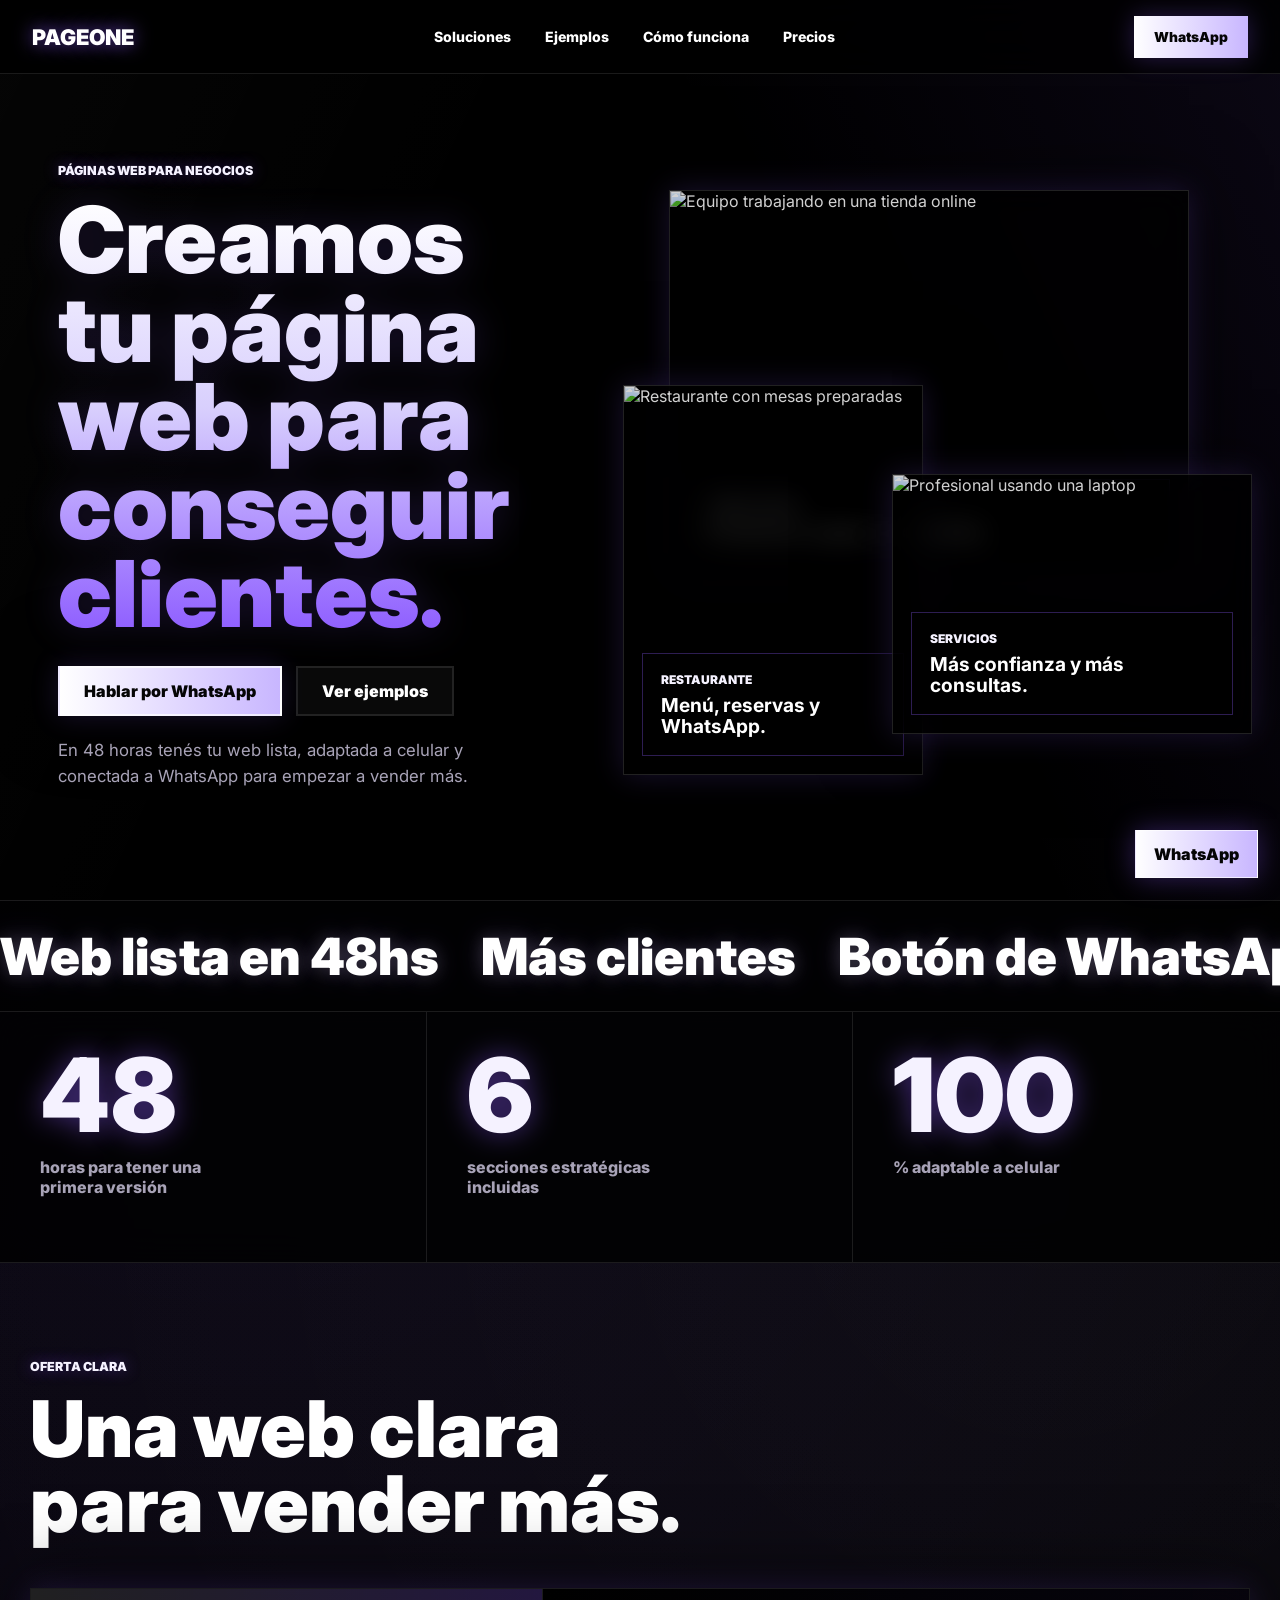
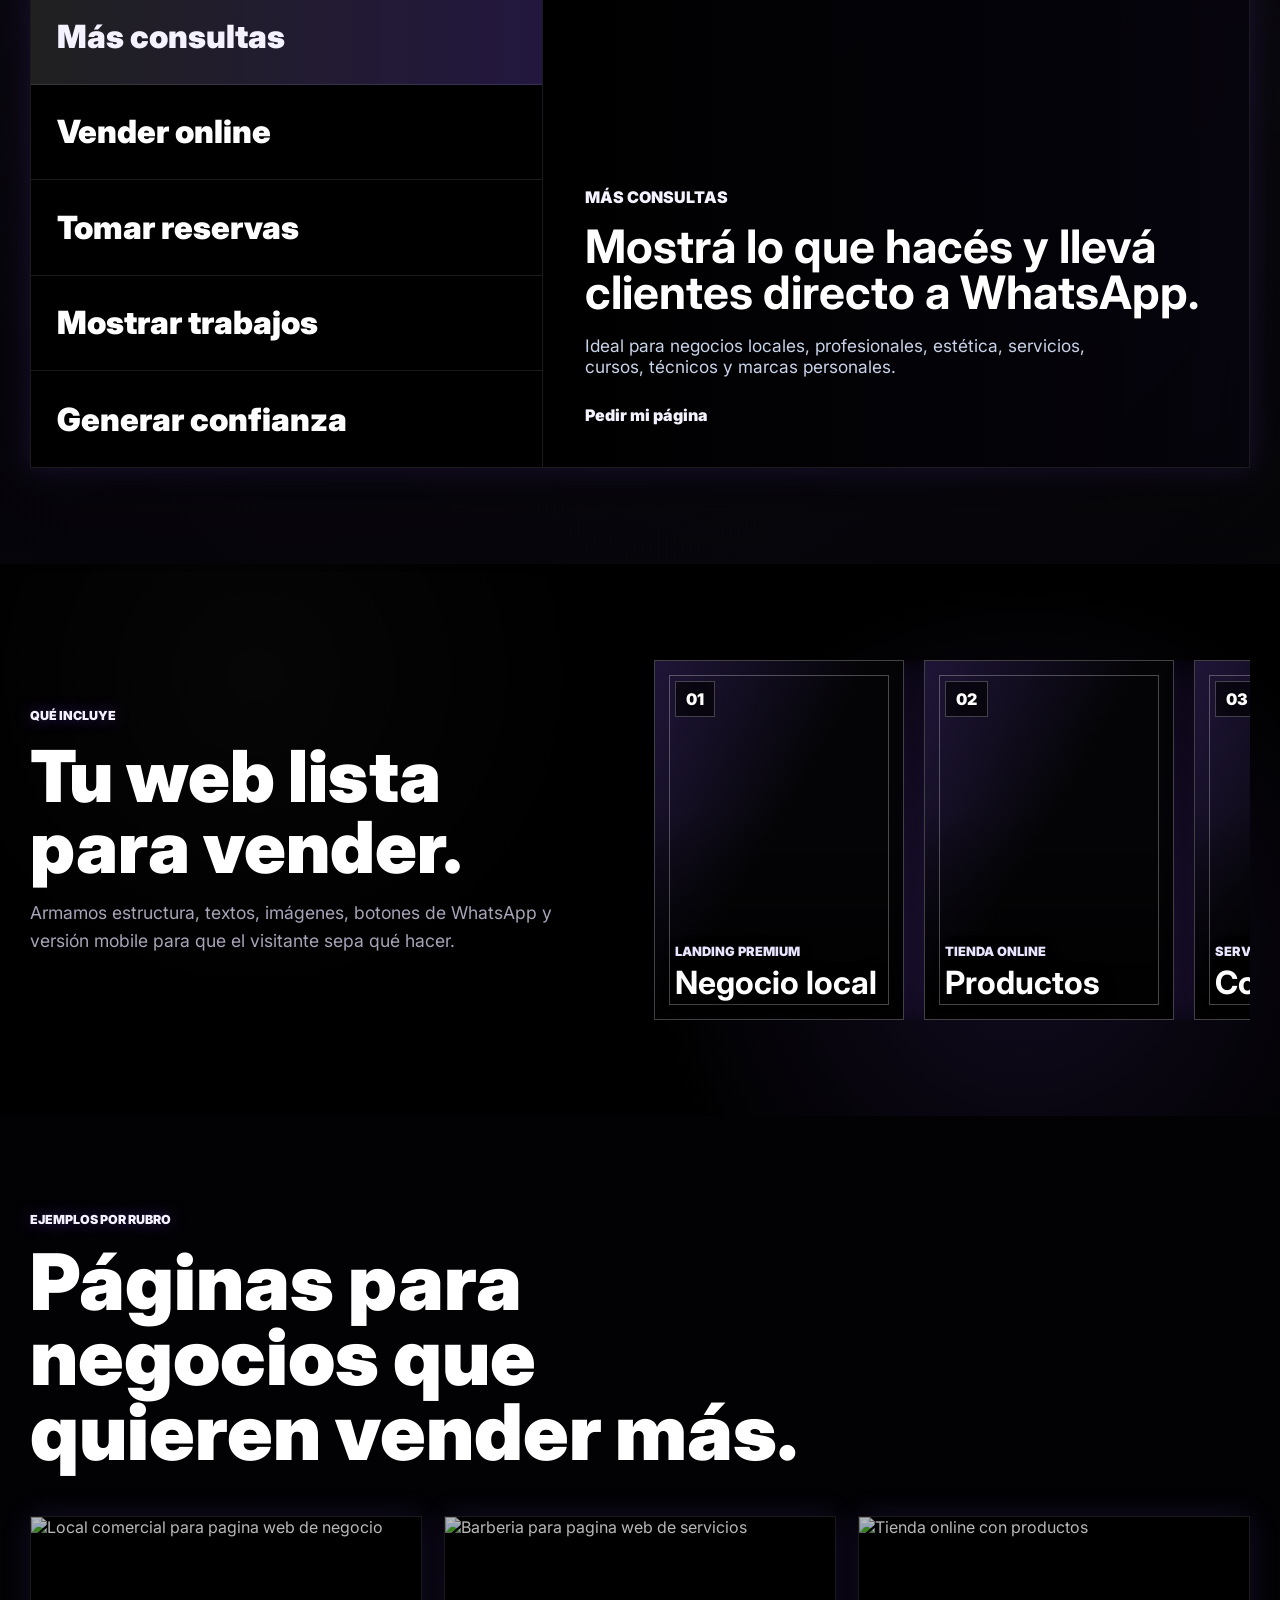
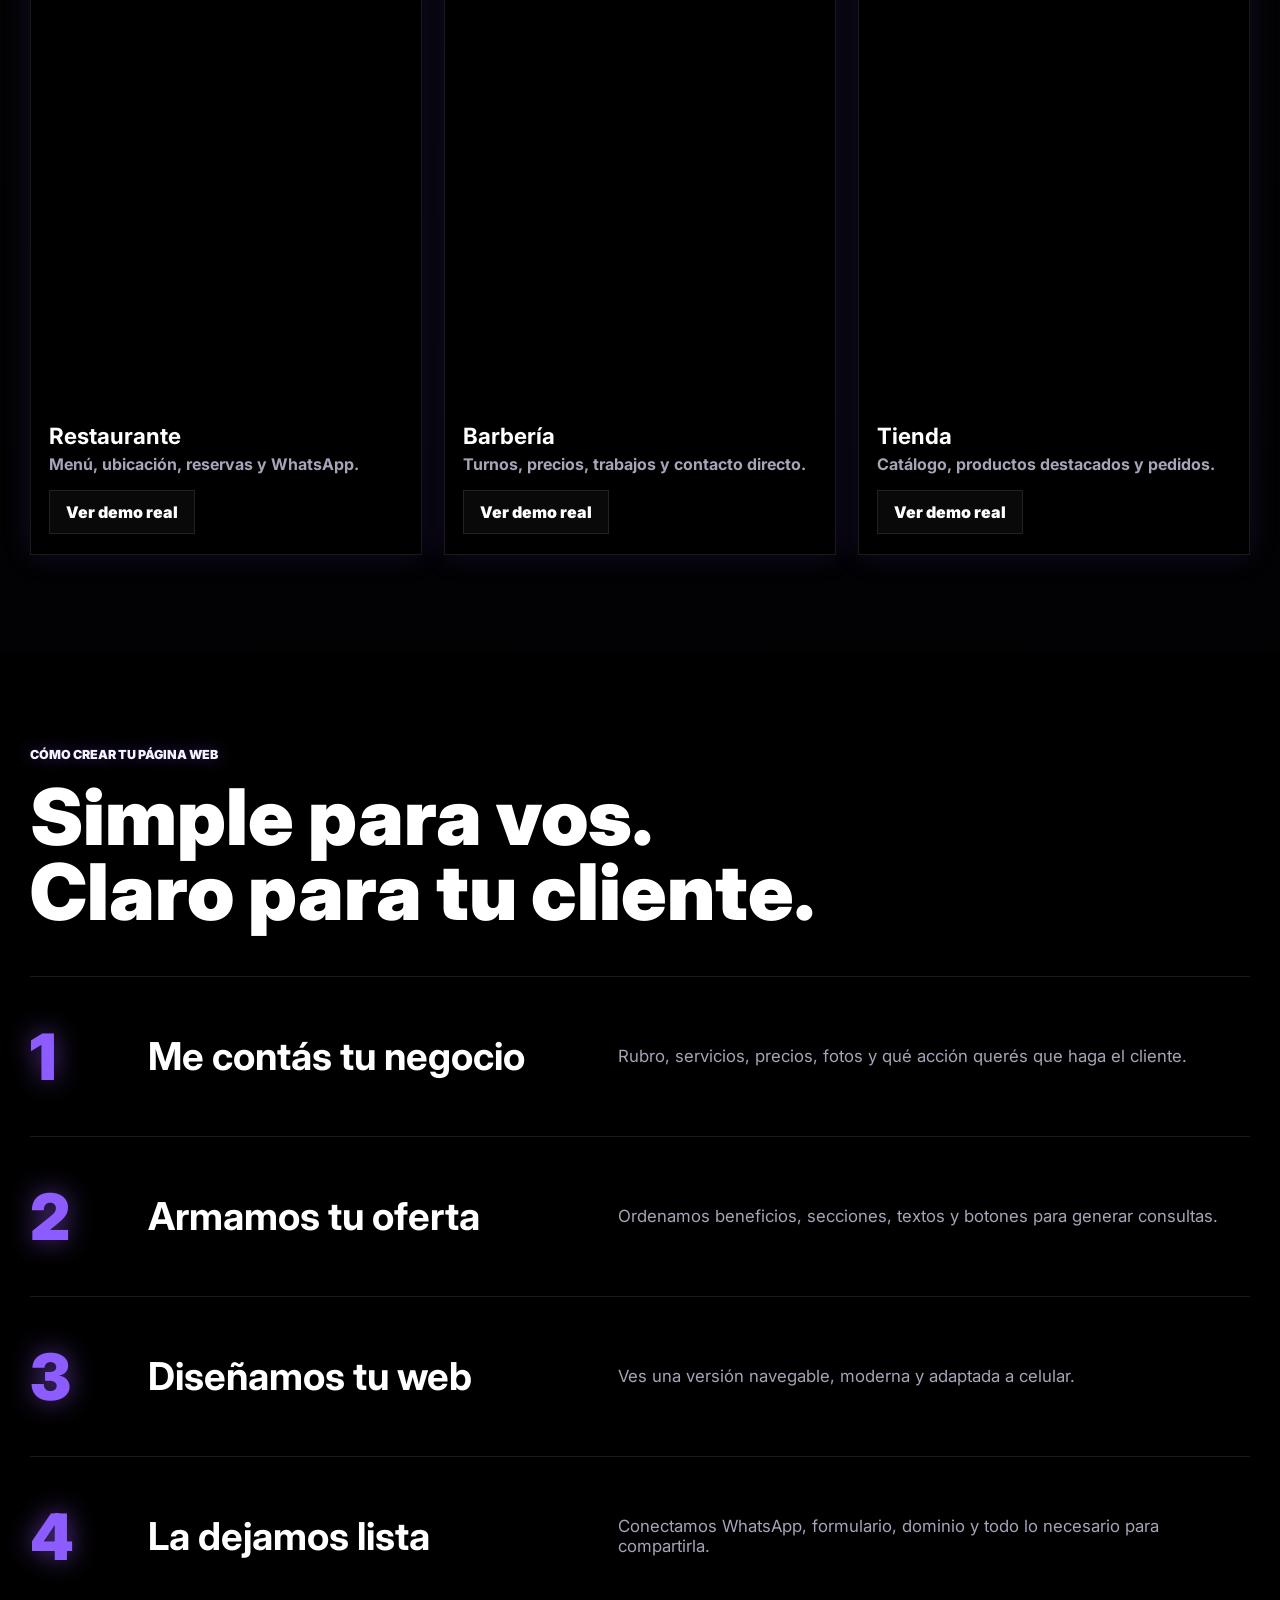
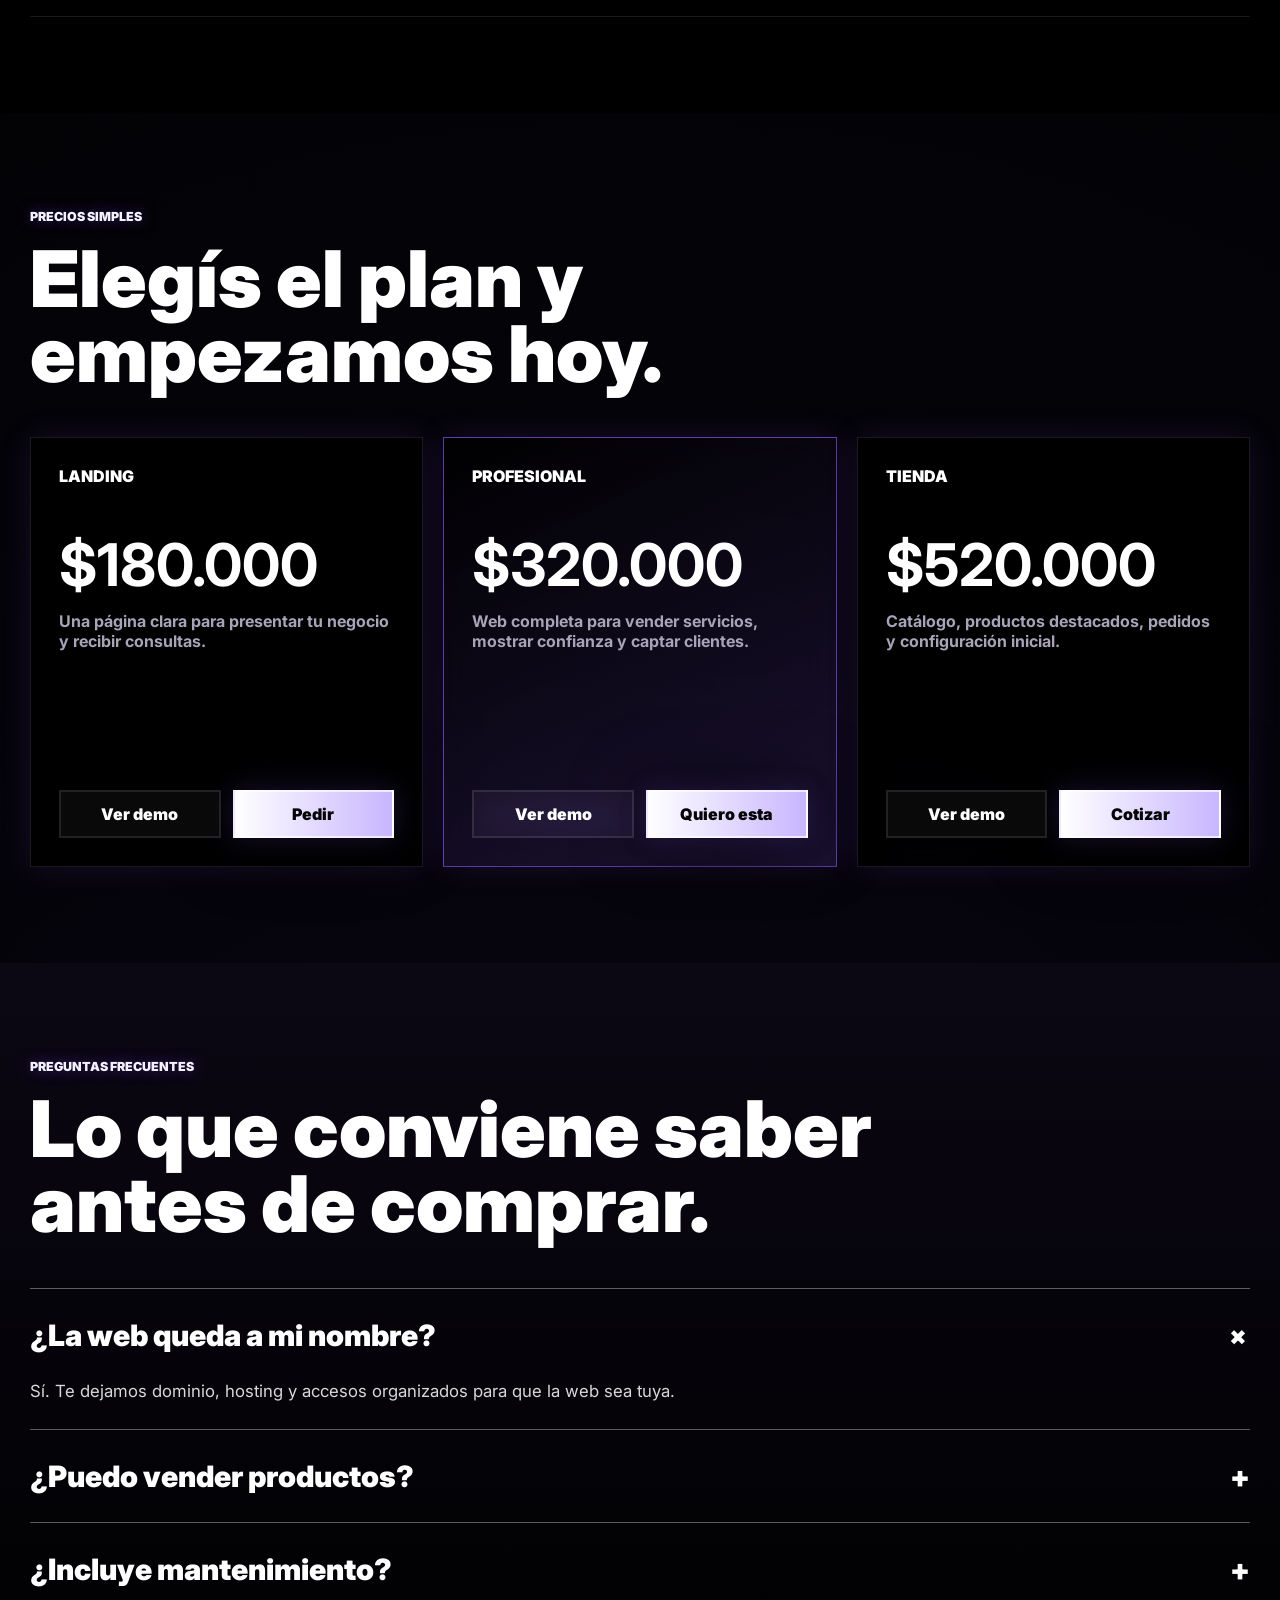
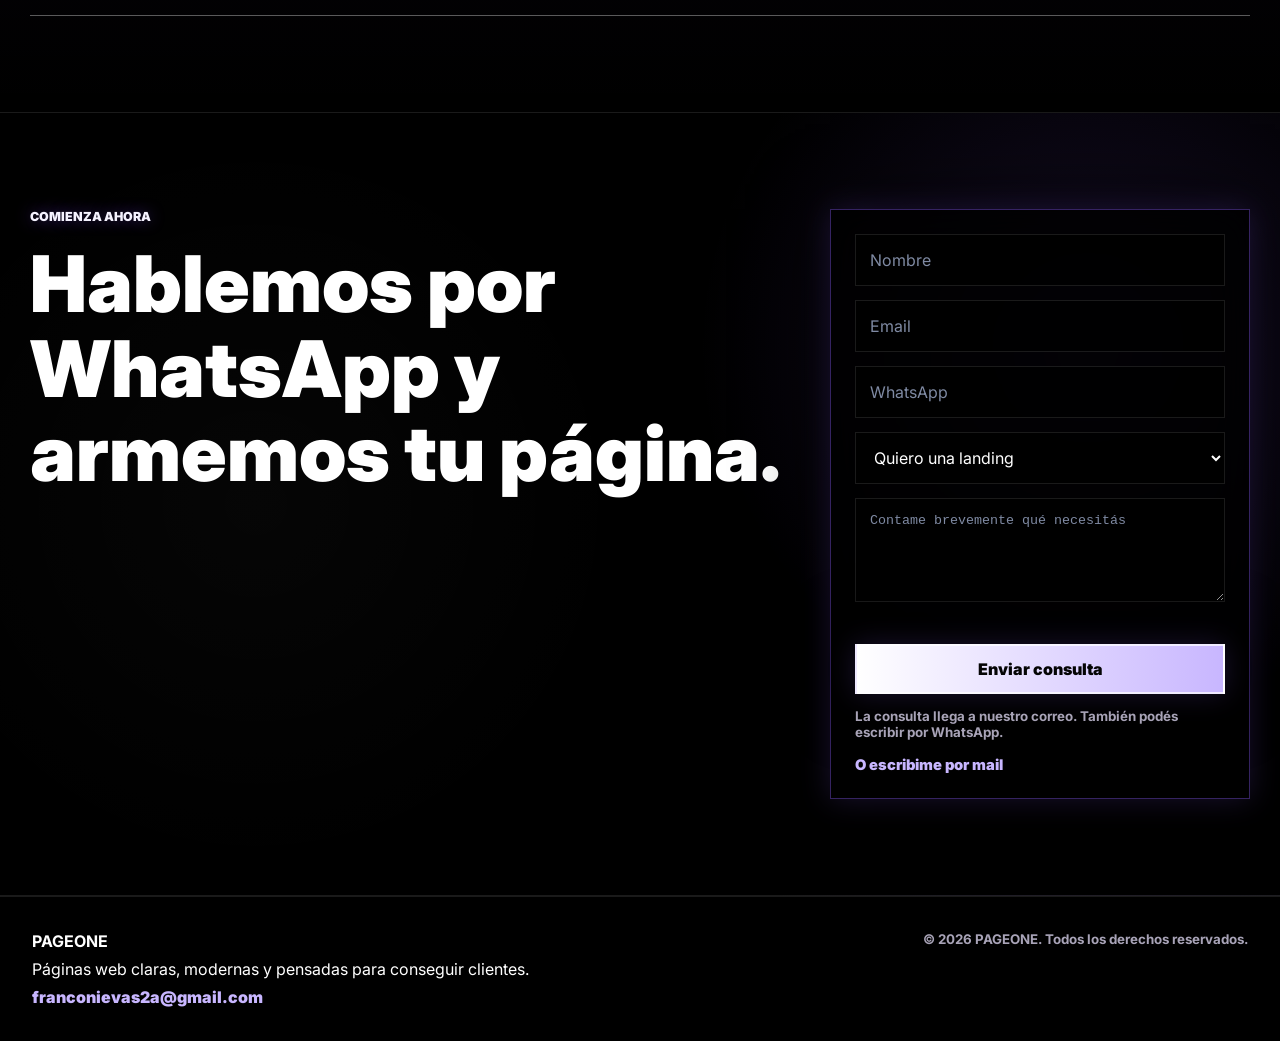
==== commit e93f1536: ".l" ====
--- a/index.html
+++ b/index.html
@@ -117,8 +117,8 @@
     <section class="ai-block" id="plantillas">
       <div class="ai-copy reveal">
         <p class="small-label">Qué incluye</p>
-        <h2>Te entregamos todo listo para salir a vender.</h2>
-        <p>Armamos estructura, textos, imágenes, botones de WhatsApp, versión mobile y una oferta clara para guiar al visitante.</p>
+        <h2>Tu web lista para vender.</h2>
+        <p>Armamos estructura, textos, imágenes, botones de WhatsApp y versión mobile para que el visitante sepa qué hacer.</p>
       </div>
       <div class="template-carousel reveal" aria-label="Plantillas web">
         <div class="template-row">
--- a/styles.css
+++ b/styles.css
@@ -171,7 +171,8 @@
   letter-spacing: 0;
   line-height: 0.96;
   text-wrap: balance;
-  overflow-wrap: anywhere;
+  overflow-wrap: normal;
+  word-break: normal;
 }
 
 .hero h1 {
@@ -504,8 +505,8 @@
 
 .ai-block {
   display: grid;
-  grid-template-columns: 0.62fr 1fr;
-  gap: 46px;
+  grid-template-columns: minmax(560px, 0.9fr) minmax(360px, 1fr);
+  gap: clamp(36px, 5vw, 72px);
   align-items: center;
   background:
     radial-gradient(circle at 20% 20%, rgba(255, 255, 255, 0.025), transparent 30%),
@@ -519,6 +520,13 @@
   color: var(--gray);
   font-size: 1.1rem;
   line-height: 1.55;
+}
+
+.ai-copy h2 {
+  max-width: 820px;
+  font-size: clamp(3.6rem, 5.6vw, 6.2rem);
+  line-height: 0.98;
+  text-wrap: normal;
 }
 
 .template-carousel {
@@ -978,6 +986,16 @@
   }
 }
 
+@media (max-width: 1180px) {
+  .ai-block {
+    grid-template-columns: 1fr;
+  }
+
+  .ai-copy h2 {
+    max-width: 900px;
+  }
+}
+
 @media (max-width: 980px) {
   .topbar {
     grid-template-columns: auto auto;
